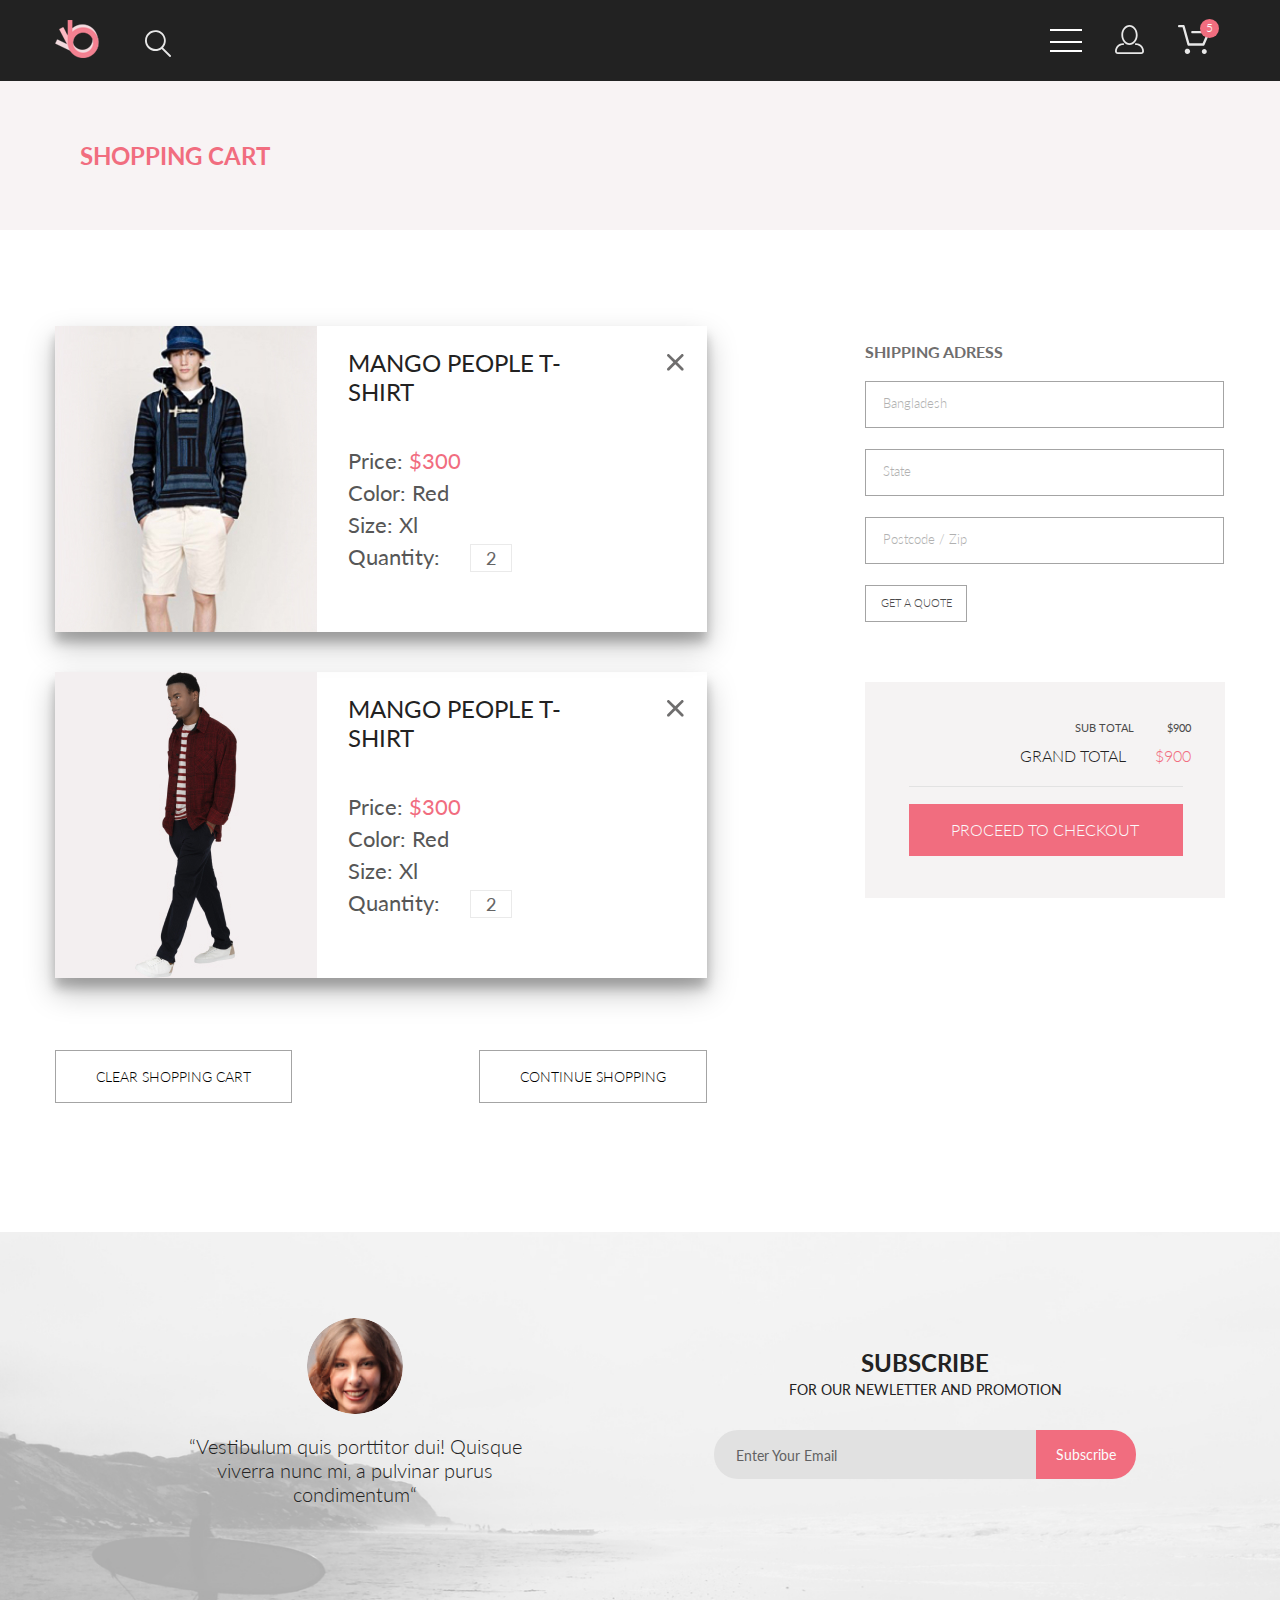
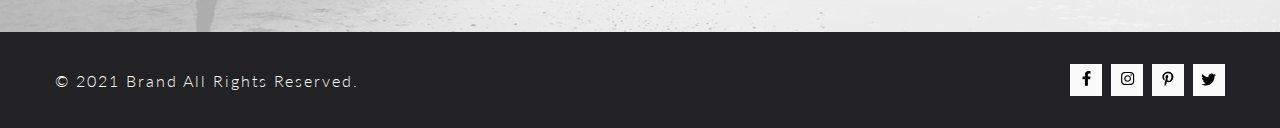
==== cart.html @ fb1e0cd8 "добавил новый файл cart.html, перенес стили css в sass,сделал вложенности, доработал странички, прим" ====
<!DOCTYPE html>
<html lang="en">
<head>
    <meta charset="UTF-8">
    <meta http-equiv="X-UA-Compatible" content="IE=edge">
    <meta name="viewport" content="width=device-width, initial-scale=1.0">
    <title>Document</title>
    <link rel="preconnect" href="https://fonts.gstatic.com">
    <link href="https://fonts.googleapis.com/css2?family=Lato:wght@300;400;700;900&display=swap" rel="stylesheet">
    <link rel="stylesheet" href="scss/style.css">
</head>
<body>
    <!-- Sprite -->
    <svg style="display: none;">
        <symbol id="facebook" viewBox="0 0 9 15">
            <g>
                <path
                    d="M8.08836 8.28L8.50686 5.61602H5.89022V3.88729C5.89022 3.15847 6.25574 2.44806 7.42765 2.44806H8.61722V0.179975C8.61722 0.179975 7.53772 0 6.50561 0C4.35073 0 2.9422 1.27593 2.9422 3.5857V5.61602H0.546875V8.28H2.9422V14.72H5.89022V8.28H8.08836Z" />
            </g>
        </symbol>
    </svg>
    <svg style="display: none;">
        <symbol id="instagramm" viewBox="0 0 16 17">
            <g>
                <path
                    d="M8.13897 4.68159C6.02383 4.68159 4.31774 6.38491 4.31774 8.49663C4.31774 10.6083 6.02383 12.3117 8.13897 12.3117C10.2541 12.3117 11.9602 10.6083 11.9602 8.49663C11.9602 6.38491 10.2541 4.68159 8.13897 4.68159ZM8.13897 10.9769C6.77211 10.9769 5.65467 9.8646 5.65467 8.49663C5.65467 7.12866 6.76878 6.01636 8.13897 6.01636C9.50915 6.01636 10.6233 7.12866 10.6233 8.49663C10.6233 9.8646 9.50583 10.9769 8.13897 10.9769ZM13.0078 4.52554C13.0078 5.02026 12.6087 5.41538 12.1165 5.41538C11.621 5.41538 11.2252 5.01694 11.2252 4.52554C11.2252 4.03413 11.6243 3.63569 12.1165 3.63569C12.6087 3.63569 13.0078 4.03413 13.0078 4.52554ZM15.5386 5.42866C15.4821 4.23667 15.2094 3.18081 14.3347 2.31089C13.4634 1.44097 12.4058 1.1687 11.2119 1.10894C9.9814 1.03921 6.29321 1.03921 5.0627 1.10894C3.8721 1.16538 2.81453 1.43765 1.93987 2.30757C1.06522 3.17749 0.795836 4.23335 0.735973 5.42534C0.666134 6.65386 0.666134 10.3361 0.735973 11.5646C0.79251 12.7566 1.06522 13.8124 1.93987 14.6824C2.81453 15.5523 3.86878 15.8246 5.0627 15.8843C6.29321 15.9541 9.9814 15.9541 11.2119 15.8843C12.4058 15.8279 13.4634 15.5556 14.3347 14.6824C15.2061 13.8124 15.4788 12.7566 15.5386 11.5646C15.6085 10.3361 15.6085 6.65718 15.5386 5.42866ZM13.949 12.8828C13.6895 13.5335 13.1874 14.0349 12.5322 14.2972C11.5511 14.6857 9.22314 14.596 8.13897 14.596C7.05479 14.596 4.72348 14.6824 3.74573 14.2972C3.09389 14.0382 2.59171 13.5369 2.32898 12.8828C1.93987 11.9033 2.02967 9.57905 2.02967 8.49663C2.02967 7.41421 1.9432 5.08667 2.32898 4.1105C2.58838 3.45972 3.09056 2.95835 3.74573 2.69604C4.7268 2.30757 7.05479 2.39722 8.13897 2.39722C9.22314 2.39722 11.5545 2.31089 12.5322 2.69604C13.184 2.95503 13.6862 3.4564 13.949 4.1105C14.3381 5.08999 14.2483 7.41421 14.2483 8.49663C14.2483 9.57905 14.3381 11.9066 13.949 12.8828Z" />
            </g>
        </symbol>
    </svg>
    <svg style="display: none;">
        <symbol id="pinterest" viewBox="0 0 13 16">
            <g>
                <path
                    d="M6.74032 0.203125C3.55564 0.203125 0.408203 2.34063 0.408203 5.8C0.408203 8 1.63738 9.25 2.38233 9.25C2.68963 9.25 2.86655 8.3875 2.86655 8.14375C2.86655 7.85313 2.13091 7.23438 2.13091 6.025C2.13091 3.5125 4.03055 1.73125 6.4889 1.73125C8.60271 1.73125 10.1671 2.94062 10.1671 5.1625C10.1671 6.82187 9.50597 9.93437 7.36422 9.93437C6.59133 9.93437 5.93018 9.37187 5.93018 8.56563C5.93018 7.38438 6.74963 6.24062 6.74963 5.02187C6.74963 2.95312 3.835 3.32812 3.835 5.82812C3.835 6.35313 3.90018 6.93437 4.13298 7.4125C3.70463 9.26875 2.82931 12.0344 2.82931 13.9469C2.82931 14.5375 2.91311 15.1188 2.96899 15.7094C3.07452 15.8281 3.02175 15.8156 3.18316 15.7563C4.74757 13.6 4.69169 13.1781 5.3994 10.3562C5.78119 11.0875 6.76826 11.4812 7.55046 11.4812C10.8469 11.4812 12.3275 8.24688 12.3275 5.33125C12.3275 2.22813 9.66427 0.203125 6.74032 0.203125Z" />
            </g>
        </symbol>
    </svg>
    <svg style="display: none;">
        <symbol id="twitter" viewBox="0 0 17 14">
            <g>
                <path
                    d="M14.417 3.74052C14.427 3.88264 14.427 4.0248 14.427 4.16692C14.427 8.50192 11.1498 13.4969 5.15986 13.4969C3.31448 13.4969 1.60022 12.9588 0.158203 12.0248C0.420396 12.0552 0.67247 12.0654 0.944752 12.0654C2.46741 12.0654 3.8691 11.5476 4.98843 10.6644C3.5565 10.6339 2.3565 9.68977 1.94305 8.39027C2.14475 8.4207 2.34642 8.44102 2.5582 8.44102C2.85063 8.44102 3.14308 8.40039 3.41533 8.32936C1.92291 8.02477 0.803551 6.70498 0.803551 5.11108V5.07048C1.23715 5.31414 1.74139 5.46642 2.2758 5.4867C1.39849 4.89786 0.823727 3.8928 0.823727 2.75573C0.823727 2.14661 0.985041 1.58823 1.26741 1.10092C2.87077 3.09077 5.28086 4.39023 7.98334 4.53239C7.93293 4.28873 7.90266 4.03495 7.90266 3.78114C7.90266 1.97402 9.35477 0.501953 11.1598 0.501953C12.0976 0.501953 12.9446 0.897891 13.5396 1.53748C14.2757 1.39536 14.9816 1.12123 15.6068 0.745609C15.3648 1.50705 14.8505 2.14664 14.1749 2.5527C14.8304 2.48167 15.4657 2.29889 16.0505 2.04511C15.6069 2.69483 15.0522 3.27348 14.417 3.74052Z" />
            </g>
        </symbol>
    </svg>
    <header class="header">
        <div class="container header__container">
            <div class="header__item">
                <img src="./images/logo.png" alt="logo" class="header__logo">
                <input class="header__search" type="image" src="images/search-input.svg">
            </div>
            <div class="header__item center">
                <button id="burger" class="header__btn burger btn__reset header__item-link" type="button">
                    <span></span>
                </button>
                <a href="#" class="header__item-link"><img src="images/user-icon.svg" alt="" class="user__img"></a>
                <a href="#" class="header__item-link basket__link"><img src="images/basket.svg" alt="" class="basket__img">
                    <span>5</span></a>
            </div>
    
        </div>
        <nav id="nav" class="header__menu">
            <ul class="menu">
                <button type="button" class="menu__close-btn" aria-label="close-menu">
                </button>
                <h2 class="nav__title">
                    menu
                </h2>
                <li class="menu__item">
                    <h3 class="menu__item-title">man</h3>
                    <ul class="menu__list">
                        <li class="menu__list-item"><a href="#" class="menu__list-link">Accessories</a></li>
                        <li class="menu__list-item"><a href="#" class="menu__list-link">Bags</a></li>
                        <li class="menu__list-item"><a href="#" class="menu__list-link">Denim</a></li>
                        <li class="menu__list-item"><a href="#" class="menu__list-link">T-Shirts</a></li>
                    </ul>
                </li>
                <li class="menu__item">
                    <h3 class="menu__item-title">woman</h3>
                    <ul class="menu__list">
                        <li class="menu__list-item"><a class="menu__list-link" href="#">Accessories</a></li>
                        <li class="menu__list-item"><a class="menu__list-link" href="#">Jackets & Coats</a></li>
                        <li class="menu__list-item"><a class="menu__list-link" href="#">Polos</a></li>
                        <li class="menu__list-item"><a class="menu__list-link" href="#">t-shirts</a></li>
                        <li class="menu__list-item"><a class="menu__list-link" href="#">shirts</a></li>
                    </ul>
                </li>
                <li class="menu__item">
                    <h3 class="menu__item-title">KIDS</h3>
                    <ul class="menu__list">
                        <li class="menu__list-item"><a class="menu__list-link" href="#">Accessories</a></li>
                        <li class="menu__list-item"><a class="menu__list-link" href="#">Jackets & Coats</a></li>
                        <li class="menu__list-item"><a class="menu__list-link" href="#">Polos</a></li>
                        <li class="menu__list-item"><a class="menu__list-link" href="#">t-shirts</a></li>
                        <li class="menu__list-item"><a class="menu__list-link" href="#">shirts</a></li>
                        <li class="menu__list-item"><a class="menu__list-link" href="#">bags</a></li>
                    </ul>
                </li>
    
            </ul>
        </nav>
    </header>   
        <section class="shoppingcarts">           
                <div class="shopingcarts__top registration__top">
                    <div class="container">
                        <h2 class=" shopingcarts__title registration__title">
                            shopping cart
                        </h2>
                    </div>
                </div> 
            <div class="shoppingcarts__inner container">
                <ul class="shoppingcarts__box">
                    <li class="shoppingcarts__item">
                        <button class="carts__close-btn"></button>
                        <div class="shoppingcarts__img">
                            <img src="images/shopping-1.jpg" alt="" class="shoppingcart__images">
                        </div>
                        <div class="descr__item">
                            <h3 class="descr__item-title">
                                mango people t-shirt
                            </h3>
                            <ul class="descr__list">
                                <li class="descr__list-item">Price: <span class="descr__price">$300</span> </li>
                                <li class="descr__list-item">Color: Red</li>
                                <li class="descr__list-item">Size: Xl</li>
                                <li class="descr__list-item">Quantity: <span class="descr__numb">2</span></li>
                            </ul>
                        </div>
                    </li>
                    <li class="shoppingcarts__item">
                        <button type="button" class="carts__close-btn"></button>
                        <div class="shoppingcarts__img">
                            <img src="images/shopping-2.jpg" alt="" class="shoppingcarts__images">
                        </div>
                        <div class="descr__item">
                            <h3 class="descr__item-title">
                                mango people t-shirt
                            </h3>
                            <ul class="descr__list">
                                <li class="descr__list-item">Price: <span class="descr__price">$300</span> </li>
                                <li class="descr__list-item">Color: Red</li>
                                <li class="descr__list-item">Size: Xl</li>
                                <li class="descr__list-item">Quantity: <span class="descr__numb">2</span></li>
                            </ul>
                        </div>
                    </li>
                    <ul class="shoppingcarts__buttons">
                        <li class="shoppingcarts__buttons-item">
                            <button type="submit" class="shoppingcarts__btn btn__reset">clear shopping cart</button>
                        </li>
                        <li class="shoppingcarts__buttons-item">
                            <button type="submit" class="shoppingcarts__btn btn__reset">continue shopping</button>
                        </li>
                    </ul>


                </ul>
                <form action="#" class="shoppingcarts__form adress__form">
                    <h3 class="adress__title">
                        SHIPPING ADRESS
                    </h3>
                    <input type="text" class="adress__form-input" placeholder="Bangladesh">
                    <input type="text" class="adress__form-input" placeholder="State">
                    <input type="text" class="adress__form-input" placeholder="Postcode / Zip">
                   <button type="submit" class="adress__form-btn btn__reset">GET A QUOTE</button>
                    <div class="form__checkout">
                        <p class="form__checkout-total__text">SUB TOTAL <span class="total__price">$900</span></p>
                        <p class="form__checkout-grand__text">GRAND TOTAL <span class="grand__price">$900</span></p>
                        <div class="checkout__border-top">
                            <div class="checkout__proceed">
                                <button type="submit" class="checkout__btn">PROCEED TO CHECKOUT</button>
                            </div>
                        </div>                                            
                    </div>
                </form>             
            
            
            
            </div>




         
      
        </section>
    <footer class="footer">
        <div class="footer__top">
            <div class="container footer__top-container">
                <div class="footer__text-author">
                    <div class="author__images">
                        <img src="images/Intersect.jpg" alt="" class="author__img">
                    </div>
                    <p class="author__massage">
                        “Vestibulum quis porttitor dui! Quisque viverra nunc mi, a pulvinar purus condimentum“
                    </p>
                </div>
    
                <form class="footer__form">
                    <h2 class="form__title">
                        subscribe
                    </h2>
                    <p class="form__text">
                        for our newletter and promotion
                    </p>
                    <div class="form__box">
                        <input type="email" class="form__input" placeholder="Enter Your Email">
                        <button class="form__btn btn__reset">Subscribe</button>
    
                    </div>
    
                </form>
            </div>
        </div>
        <div class="footer__bottom">
            <div class="container footer__bootom-container">
                <p class="footer__copy">
                    &copy; 2021 Brand All Rights Reserved.
                </p>
                <ul class="footer__social-list">
                    <li class="footer__social-item"><a href="#" class="social__link">
                            <svg class="social__facebook social__icon">
                                <use xlink:href="#facebook">
                                </use>
                            </svg>
                        </a></li>
                    <li class="footer__social-item"><a href="#" class="social__link">
                            <svg class="social__instagramm social__icon">
                                <use xlink:href="#instagramm">
                                </use>
                            </svg>
                        </a></li>
                    <li class="footer__social-item">
                        <a href="#" class="social__link">
                            <svg class="social__pinterest social__icon">
                                <use xlink:href="#pinterest">
                                </use>
                            </svg>
                        </a>
                    </li>
                    <li class="footer__social-item">
                        <a href="#" class="social__link">
                            <svg class="social__twitter social__icon">
                                <use xlink:href="#twitter">
                                </use>
                            </svg>
                        </a>
                    </li>
    
                </ul>
    
            </div>
        </div>
    
    </footer>





    <script src="js/main.js"></script>
</body>
</html>
---- scss/style.css ----
/*! normalize.css v8.0.1 | MIT License | github.com/necolas/normalize.css */
/* Document
   ========================================================================== */
/**
 * 1. Correct the line height in all browsers.
 * 2. Prevent adjustments of font size after orientation changes in iOS.
 */
html {
  line-height: 1.15;
  /* 1 */
  -webkit-text-size-adjust: 100%;
  /* 2 */
}

/* Sections
   ========================================================================== */
/**
 * Remove the margin in all browsers.
 */
body {
  margin: 0;
}

/**
 * Render the `main` element consistently in IE.
 */
main {
  display: block;
}

/**
 * Correct the font size and margin on `h1` elements within `section` and
 * `article` contexts in Chrome, Firefox, and Safari.
 */
h1 {
  font-size: 2em;
  margin: 0.67em 0;
}

/* Grouping content
   ========================================================================== */
/**
 * 1. Add the correct box sizing in Firefox.
 * 2. Show the overflow in Edge and IE.
 */
hr {
  -webkit-box-sizing: content-box;
          box-sizing: content-box;
  /* 1 */
  height: 0;
  /* 1 */
  overflow: visible;
  /* 2 */
}

/**
 * 1. Correct the inheritance and scaling of font size in all browsers.
 * 2. Correct the odd `em` font sizing in all browsers.
 */
pre {
  font-family: monospace, monospace;
  /* 1 */
  font-size: 1em;
  /* 2 */
}

/* Text-level semantics
   ========================================================================== */
/**
 * Remove the gray background on active links in IE 10.
 */
a {
  background-color: transparent;
}

/**
 * 1. Remove the bottom border in Chrome 57-
 * 2. Add the correct text decoration in Chrome, Edge, IE, Opera, and Safari.
 */
abbr[title] {
  border-bottom: none;
  /* 1 */
  text-decoration: underline;
  /* 2 */
  -webkit-text-decoration: underline dotted;
          text-decoration: underline dotted;
  /* 2 */
}

/**
 * Add the correct font weight in Chrome, Edge, and Safari.
 */
b,
strong {
  font-weight: bolder;
}

/**
 * 1. Correct the inheritance and scaling of font size in all browsers.
 * 2. Correct the odd `em` font sizing in all browsers.
 */
code,
kbd,
samp {
  font-family: monospace, monospace;
  /* 1 */
  font-size: 1em;
  /* 2 */
}

/**
 * Add the correct font size in all browsers.
 */
small {
  font-size: 80%;
}

/**
 * Prevent `sub` and `sup` elements from affecting the line height in
 * all browsers.
 */
sub,
sup {
  font-size: 75%;
  line-height: 0;
  position: relative;
  vertical-align: baseline;
}

sub {
  bottom: -0.25em;
}

sup {
  top: -0.5em;
}

/* Embedded content
   ========================================================================== */
/**
 * Remove the border on images inside links in IE 10.
 */
img {
  border-style: none;
}

/* Forms
   ========================================================================== */
/**
 * 1. Change the font styles in all browsers.
 * 2. Remove the margin in Firefox and Safari.
 */
button,
input,
optgroup,
select,
textarea {
  font-family: inherit;
  /* 1 */
  font-size: 100%;
  /* 1 */
  line-height: 1.15;
  /* 1 */
  margin: 0;
  /* 2 */
}

/**
 * Show the overflow in IE.
 * 1. Show the overflow in Edge.
 */
button,
input {
  /* 1 */
  overflow: visible;
}

/**
 * Remove the inheritance of text transform in Edge, Firefox, and IE.
 * 1. Remove the inheritance of text transform in Firefox.
 */
button,
select {
  /* 1 */
  text-transform: none;
}

/**
 * Correct the inability to style clickable types in iOS and Safari.
 */
button,
[type=button],
[type=reset],
[type=submit] {
  -webkit-appearance: button;
}

/**
 * Remove the inner border and padding in Firefox.
 */
button::-moz-focus-inner,
[type=button]::-moz-focus-inner,
[type=reset]::-moz-focus-inner,
[type=submit]::-moz-focus-inner {
  border-style: none;
  padding: 0;
}

/**
 * Restore the focus styles unset by the previous rule.
 */
button:-moz-focusring,
[type=button]:-moz-focusring,
[type=reset]:-moz-focusring,
[type=submit]:-moz-focusring {
  outline: 1px dotted ButtonText;
}

/**
 * Correct the padding in Firefox.
 */
fieldset {
  padding: 0.35em 0.75em 0.625em;
}

/**
 * 1. Correct the text wrapping in Edge and IE.
 * 2. Correct the color inheritance from `fieldset` elements in IE.
 * 3. Remove the padding so developers are not caught out when they zero out
 *    `fieldset` elements in all browsers.
 */
legend {
  -webkit-box-sizing: border-box;
          box-sizing: border-box;
  /* 1 */
  color: inherit;
  /* 2 */
  display: table;
  /* 1 */
  max-width: 100%;
  /* 1 */
  padding: 0;
  /* 3 */
  white-space: normal;
  /* 1 */
}

/**
 * Add the correct vertical alignment in Chrome, Firefox, and Opera.
 */
progress {
  vertical-align: baseline;
}

/**
 * Remove the default vertical scrollbar in IE 10+.
 */
textarea {
  overflow: auto;
}

/**
 * 1. Add the correct box sizing in IE 10.
 * 2. Remove the padding in IE 10.
 */
[type=checkbox],
[type=radio] {
  -webkit-box-sizing: border-box;
          box-sizing: border-box;
  /* 1 */
  padding: 0;
  /* 2 */
}

/**
 * Correct the cursor style of increment and decrement buttons in Chrome.
 */
[type=number]::-webkit-inner-spin-button,
[type=number]::-webkit-outer-spin-button {
  height: auto;
}

/**
 * 1. Correct the odd appearance in Chrome and Safari.
 * 2. Correct the outline style in Safari.
 */
[type=search] {
  -webkit-appearance: textfield;
  /* 1 */
  outline-offset: -2px;
  /* 2 */
}

/**
 * Remove the inner padding in Chrome and Safari on macOS.
 */
[type=search]::-webkit-search-decoration {
  -webkit-appearance: none;
}

/**
 * 1. Correct the inability to style clickable types in iOS and Safari.
 * 2. Change font properties to `inherit` in Safari.
 */
::-webkit-file-upload-button {
  -webkit-appearance: button;
  /* 1 */
  font: inherit;
  /* 2 */
}

/* Interactive
   ========================================================================== */
/*
 * Add the correct display in Edge, IE 10+, and Firefox.
 */
details {
  display: block;
}

/*
 * Add the correct display in all browsers.
 */
summary {
  display: list-item;
}

/* Misc
   ========================================================================== */
/**
 * Add the correct display in IE 10+.
 */
template {
  display: none;
}

/**
 * Add the correct display in IE 10.
 */
[hidden] {
  display: none;
}

html {
  -webkit-box-sizing: border-box;
          box-sizing: border-box;
}

*,
*::before,
*::after {
  -webkit-box-sizing: inherit;
          box-sizing: inherit;
}

body {
  font-family: "Lato", sans-serif;
  margin: 0;
  padding: 0;
  color: #6F6E6E;
  font-weight: 300;
  font-size: 14px;
  line-height: 17px;
}

.container {
  max-width: 1170px;
  padding: 0 15px;
  margin: 0 auto;
}

h1, h2, h3, h4, h5, h6 {
  margin: 0;
  padding: 0;
}

p {
  margin: 0;
  padding: 0;
}

ul, ol, li {
  margin: 0;
  padding: 0;
  list-style: none;
}

a {
  color: inherit;
  text-decoration: none;
  cursor: pointer;
  font-family: inherit;
  display: inline-block;
}

img {
  max-width: 100%;
}

.btn__reset {
  cursor: pointer;
  border: none;
  background-color: transparent;
  padding: 0;
  margin: 0;
  display: block;
}

.header {
  background-color: #222222;
  min-height: 75px;
  position: relative;
}
.header__container {
  display: -webkit-box;
  display: -ms-flexbox;
  display: flex;
  -webkit-box-pack: justify;
      -ms-flex-pack: justify;
          justify-content: space-between;
  -webkit-box-align: center;
      -ms-flex-align: center;
          align-items: center;
  padding: 20px 0;
}
.header__logo {
  margin-right: 41px;
}
.header .header__item-link {
  display: inline-block;
}
.header .header__item-link:not(:last-child) {
  margin-right: 33px;
}
.header .burger {
  width: 32px;
  height: 23px;
  border-top: 2px solid #fff;
  border-bottom: 2px solid #fff;
  position: relative;
  outline: none;
}
.header .burger span {
  position: absolute;
  width: 32px;
  height: 2px;
  left: 0;
  top: auto;
  right: 0;
  background-color: #fff;
}
.header .basket__link {
  position: relative;
  padding-right: 15px;
}
.header .basket__link span {
  display: inline-block;
  position: absolute;
  background-color: #F16D7F;
  width: 19px;
  height: 19px;
  right: 6px;
  top: -6px;
  font-size: 12px;
  line-height: 14px;
  color: #FBFBFB;
  border-radius: 50%;
  text-align: center;
  padding: 2px 0;
  z-index: 5;
}
.header .center {
  display: -webkit-box;
  display: -ms-flexbox;
  display: flex;
  -webkit-box-align: center;
      -ms-flex-align: center;
          align-items: center;
}
.header .header__menu {
  display: none;
  width: 232px;
  height: 769px;
  padding: 16px 0 157px 0;
  position: absolute;
  right: 0;
  top: 81px;
  background-color: #FBFBFB;
  z-index: 100;
  -webkit-transition: all 0.3s ease-in-out;
  transition: all 0.3s ease-in-out;
}
.header .header__menu .header__menu.menu--visibel {
  right: 0;
  -webkit-transition: all 0.3s;
  transition: all 0.3s;
}
.header .header__menu .menu {
  position: relative;
  padding: 16px 0 157px 33px;
  font-size: 14px;
  line-height: 17px;
}
.header .header__menu .menu__close-btn {
  position: absolute;
  right: 16px;
  top: 0;
  width: 12px;
  height: 12px;
  border: none;
  background-image: url(../images/close-btn.svg);
  background-color: transparent;
  cursor: pointer;
}
.header .header__menu .menu__title {
  font-size: 14px;
  line-height: 17px;
  font-weight: 700;
  margin-top: 10px;
  text-transform: uppercase;
  margin-bottom: 15px;
  color: #222222;
}
.header .header__menu .menu .menu__list-item {
  -webkit-transition: all 0.3s;
  transition: all 0.3s;
}
.header .header__menu .menu .menu__list-item:hover .menu__list-link {
  color: #F16D7F;
  font-weight: 700;
  text-decoration: underline;
  -webkit-transition: all 0.3s;
  transition: all 0.3s;
}
.header .header__menu .menu__item-title {
  color: #F16D7F;
  text-transform: uppercase;
  font-weight: 400;
  margin: 9px 0 12px;
}
.header .header__menu .menu__list-link {
  text-transform: capitalize;
  padding-bottom: 11px;
}

.brand__container {
  display: -webkit-box;
  display: -ms-flexbox;
  display: flex;
}
.brand__container .brand__item-img {
  width: 50%;
}
.brand__container .brand__item {
  width: 50%;
  background: #F1E4E6;
  display: -webkit-box;
  display: -ms-flexbox;
  display: flex;
  -webkit-box-align: center;
      -ms-flex-align: center;
          align-items: center;
  padding-left: 64px;
}
.brand__container .brand__title {
  padding-left: 28px;
  max-width: 405px;
  font-weight: 900;
  font-size: 48px;
  line-height: 40px;
  color: #222222;
  position: relative;
}
.brand__container .brand__title::before {
  content: "";
  position: absolute;
  width: 12px;
  height: auto;
  top: 0;
  left: 0;
  bottom: 0;
  background-color: #F16D7F;
  opacity: 0;
  -webkit-transition: all 0.3s;
  transition: all 0.3s;
}
.brand__container .brand__title:hover::before {
  opacity: 1;
}
.brand__container .brand {
  text-transform: uppercase;
  display: block;
}
.brand__container .lux {
  text-transform: uppercase;
  font-size: 24px;
  font-weight: 700;
}
.brand__container .fashion {
  color: #F16D7F;
  font-size: 24px;
  font-weight: 700;
  text-transform: uppercase;
}

.promotion {
  padding: 63px 0 97px 0;
}
.promotion__list {
  width: 100%;
  display: -webkit-box;
  display: -ms-flexbox;
  display: flex;
  -webkit-box-pack: justify;
      -ms-flex-pack: justify;
          justify-content: space-between;
  -ms-flex-wrap: wrap;
      flex-wrap: wrap;
}
.promotion__link {
  width: 360px;
  -webkit-transition: all 0.3s;
  transition: all 0.3s;
}
.promotion__list-item {
  margin: 0 10px;
  margin-bottom: 40px;
  display: -webkit-box;
  display: -ms-flexbox;
  display: flex;
  -webkit-box-pack: center;
      -ms-flex-pack: center;
          justify-content: center;
  -webkit-box-align: center;
      -ms-flex-align: center;
          align-items: center;
  height: 260px;
  -webkit-box-orient: vertical;
  -webkit-box-direction: normal;
      -ms-flex-direction: column;
          flex-direction: column;
  position: relative;
  overflow: hidden;
  -webkit-transition: all 0.3s;
  transition: all 0.3s;
}
.promotion__link:hover {
  -webkit-transform: scale(1.2);
          transform: scale(1.2);
  -webkit-transition: -webkit-transform 0.3s;
  transition: -webkit-transform 0.3s;
  transition: transform 0.3s;
  transition: transform 0.3s, -webkit-transform 0.3s;
}
.promotion__text {
  font-size: 16px;
  line-height: 19px;
  text-align: center;
  position: absolute;
  left: 0;
  top: 50%;
  right: 0;
  -webkit-transform: translateY(-50%);
          transform: translateY(-50%);
  -webkit-transform: translateY(400px);
          transform: translateY(400px);
  -webkit-transition: -webkit-transform 0.3s ease-in-out;
  transition: -webkit-transform 0.3s ease-in-out;
  transition: transform 0.3s ease-in-out;
  transition: transform 0.3s ease-in-out, -webkit-transform 0.3s ease-in-out;
}
.promotion__item-title {
  font-weight: normal;
  text-transform: uppercase;
  color: #FBFBFB;
}
.promotion__item-text {
  text-transform: uppercase;
  font-weight: 700;
  color: #F16D7F;
}
.promotion__women {
  background-image: url(../images/prom-women.jpg);
  background-repeat: no-repeat;
  background-size: cover;
}
.promotion__men {
  background-image: url(../images/prom-men.jpg);
  background-repeat: no-repeat;
  background-size: cover;
}
.promotion__kids {
  background-image: url(../images/prom-kids.jpg);
  background-repeat: no-repeat;
  background-size: cover;
}
.promotion__link-trendy {
  width: 100%;
}
.promotion__trendy {
  background-image: url(../images/prom-accets.jpg);
  background-repeat: no-repeat;
  background-size: cover;
  width: 100%;
  height: 180px;
}
.promotion__list-item::before {
  content: "";
  position: absolute;
  left: 0;
  right: 0;
  bottom: 0;
  top: 0;
  width: 100%;
  background-color: rgba(33, 22, 22, 0.7);
  display: none;
  -webkit-transition: all 0.2s;
  transition: all 0.2s;
}
.promotion__list-item:hover::before {
  display: block;
  -webkit-transition: all 0.3s;
  transition: all 0.3s;
}
.promotion__list-item:hover .promotion__text {
  -webkit-transform: translateY(0);
          transform: translateY(0);
  -webkit-transition: -webkit-transform 0.3s ease-in-out;
  transition: -webkit-transform 0.3s ease-in-out;
  transition: transform 0.3s ease-in-out;
  transition: transform 0.3s ease-in-out, -webkit-transform 0.3s ease-in-out;
}

.fetured {
  padding-bottom: 96px;
  /* .products__images::before{
      position: absolute;
      content:"";
      background-color: rgba(58, 56, 56, 0.86);
      top: 0;
      bottom: 0;
      right: 0;
      left: 0;
      display: none;
      z-index: 2;

  } */
  /* .products-item:hover .products__images::before,.products-item:hover
   .products-item__btn-hover{
      display: block;   
      transition: all .3s;
      opacity: 1;
  } */
}
.fetured__content {
  text-align: center;
  margin-bottom: 48px;
}
.fetured__title {
  font-weight: normal;
  font-size: 30px;
  line-height: 36px;
  color: #222222;
  margin-bottom: 10px;
}
.fetured__text {
  font-weight: normal;
  font-size: 14px;
  line-height: 17px;
  color: #9F9F9F;
}
.fetured__products {
  display: -webkit-box;
  display: -ms-flexbox;
  display: flex;
  -webkit-box-pack: justify;
      -ms-flex-pack: justify;
          justify-content: space-between;
  -ms-flex-wrap: wrap;
      flex-wrap: wrap;
  margin-bottom: 49px;
}
.fetured .products-item {
  margin-bottom: 30px;
  width: 360px;
  position: relative;
  -webkit-transition: all 0.3s;
  transition: all 0.3s;
}
.fetured .products__hover {
  display: -webkit-box;
  display: -ms-flexbox;
  display: flex;
  -webkit-box-pack: center;
      -ms-flex-pack: center;
          justify-content: center;
  -webkit-box-align: center;
      -ms-flex-align: center;
          align-items: center;
  position: absolute;
  top: 0;
  left: 0;
  right: 0;
  bottom: 0;
  background-color: rgba(58, 56, 56, 0.86);
  opacity: 0;
}
.fetured .products-item:hover .products__hover {
  opacity: 1;
  -webkit-transition: all 0.3s;
  transition: all 0.3s;
}
.fetured .products__images {
  overflow: hidden;
  width: 360px;
  height: 420px;
  position: relative;
}
.fetured .products-item__btn-hover {
  display: block;
  padding: 14px 16px 13px 50px;
  border: 1px solid #fff;
  /* position: absolute; */
  /* top: 50%;
  left: 50%;
  transform: translate(-50%,-50%); */
  /* z-index: 4; */
  /* opacity: 0;   */
  position: relative;
  color: #FBFBFB;
  font-size: 14px;
  line-height: 17px;
  font-family: "Lato", sans-serif;
  font-weight: 400;
}
.fetured .products-item__btn-hover::before {
  content: url(images/basket-2.svg);
  position: absolute;
  left: 11px;
  top: 10px;
  /* width: 26px;
  height: 24px; */
}
.fetured .products-item__content {
  padding: 25px 29px 20px 16px;
  background-color: #F8F8F8;
}
.fetured .products__title {
  color: #000000;
  font-size: 13px;
  line-height: 16px;
  margin-bottom: 13px;
  text-transform: uppercase;
}
.fetured .products__text {
  font-weight: 300;
  font-size: 14px;
  line-height: 17px;
  color: #5D5D5D;
  margin-bottom: 18px;
}
.fetured .products__price {
  font-weight: normal;
  font-size: 16px;
  line-height: 19px;
  color: #F16D7F;
}
.fetured__btn {
  display: block;
  border: 1px solid #F16D7F;
  padding: 14px 39px;
  background-color: transparent;
  color: #F16D7F;
  font-weight: normal;
  font-size: 16px;
  line-height: 19px;
  margin: 0 auto;
  -webkit-transition: all 0.3s;
  transition: all 0.3s;
}
.fetured__btn:hover {
  color: #FBFBFB;
  background-color: #F16D7F;
}

.services {
  background: #222224;
  padding: 104px 0;
}
.services__list {
  display: -webkit-box;
  display: -ms-flexbox;
  display: flex;
  -ms-flex-pack: distribute;
      justify-content: space-around;
  text-align: center;
  color: #FBFBFB;
}
.services__item {
  display: -webkit-box;
  display: -ms-flexbox;
  display: flex;
  -webkit-box-orient: vertical;
  -webkit-box-direction: normal;
      -ms-flex-direction: column;
          flex-direction: column;
  -webkit-box-pack: justify;
      -ms-flex-pack: justify;
          justify-content: space-between;
  -webkit-box-align: center;
      -ms-flex-align: center;
          align-items: center;
  height: 134px;
}
.services__item-title {
  font-weight: 400;
  font-size: 19.96px;
  line-height: 24px;
  /* text-transform: capitalize; */
}
.services__item-text {
  font-family: "Lato", sans-serif;
  font-weight: 300;
  font-size: 16px;
  line-height: 17px;
}

.footer__top {
  padding: 86px 0 126px 0;
  background-image: url(../images/f-top-back.jpg);
  background-repeat: no-repeat;
  background-position: center;
  background-size: cover;
}
.footer__top-container {
  text-align: center;
  display: -webkit-box;
  display: -ms-flexbox;
  display: flex;
  -webkit-box-pack: justify;
      -ms-flex-pack: justify;
          justify-content: space-between;
  -webkit-box-align: center;
      -ms-flex-align: center;
          align-items: center;
}
.footer__text-author {
  width: 50%;
  display: -webkit-box;
  display: -ms-flexbox;
  display: flex;
  -webkit-box-orient: vertical;
  -webkit-box-direction: normal;
      -ms-flex-direction: column;
          flex-direction: column;
  -webkit-box-align: center;
      -ms-flex-align: center;
          align-items: center;
}
.footer .author__images {
  width: 96px;
  height: 96px;
  overflow: hidden;
  border-radius: 50%;
}
.footer .author__img {
  -o-object-fit: cover;
     object-fit: cover;
}
.footer .author__massage {
  width: 360px;
  font-size: 20px;
  line-height: 24px;
  color: #222222;
  margin-top: 20px;
}
.footer__form {
  width: 50%;
  display: -webkit-box;
  display: -ms-flexbox;
  display: flex;
  -webkit-box-orient: vertical;
  -webkit-box-direction: normal;
      -ms-flex-direction: column;
          flex-direction: column;
  -webkit-box-align: center;
      -ms-flex-align: center;
          align-items: center;
}
.footer__form .form__title {
  font-size: 24px;
  line-height: 36px;
  text-transform: uppercase;
  font-weight: 700;
  color: #222222;
}
.footer__form .form__text {
  text-transform: uppercase;
  font-weight: 400;
  color: #222222;
  margin-bottom: 32px;
}
.footer__form .form__input {
  height: 49px;
  width: 322px;
  border-top-left-radius: 24px;
  border-bottom-left-radius: 24px;
  border: none;
  background: #E1E1E1;
  padding: 7px 22px 6px;
  font-family: "Lato", sans-serif;
  font-size: 14px;
  line-height: 17px;
}
.footer__form .form__input::-webkit-input-placeholder {
  color: #222224;
  opacity: 0.67;
}
.footer__form .form__input::-moz-placeholder {
  color: #222224;
  opacity: 0.67;
}
.footer__form .form__input:-ms-input-placeholder {
  color: #222224;
  opacity: 0.67;
}
.footer__form .form__input::-ms-input-placeholder {
  color: #222224;
  opacity: 0.67;
}
.footer__form .form__input::placeholder {
  color: #222224;
  opacity: 0.67;
}
.footer__form .form__btn {
  display: block;
  height: 49px;
  background-color: #F16D7F;
  color: #FBFBFB;
  font-size: 14px;
  line-height: 17px;
  padding: 0 20px;
  border-top-right-radius: 24px;
  border-bottom-right-radius: 24px;
  -webkit-transition: all 0.3s;
  transition: all 0.3s;
}
.footer__form .form__btn:hover {
  background-color: transparent;
  color: #F16D7F;
  -webkit-transition: all 0.3s;
  transition: all 0.3s;
}
.footer__form .form__box {
  display: -webkit-box;
  display: -ms-flexbox;
  display: flex;
  -webkit-box-align: center;
      -ms-flex-align: center;
          align-items: center;
}
.footer__bottom {
  background-color: #222224;
  color: #FBFBFB;
}
.footer__bootom-container {
  display: -webkit-box;
  display: -ms-flexbox;
  display: flex;
  -webkit-box-pack: justify;
      -ms-flex-pack: justify;
          justify-content: space-between;
  -webkit-box-align: center;
      -ms-flex-align: center;
          align-items: center;
  padding: 32px 0;
}
.footer__copy {
  font-size: 16px;
  line-height: 19px;
  letter-spacing: 2px;
}
.footer__social-list {
  display: -webkit-box;
  display: -ms-flexbox;
  display: flex;
}
.footer__social-item {
  background-color: #FBFBFB;
  width: 32px;
  height: 32px;
  display: -webkit-box;
  display: -ms-flexbox;
  display: flex;
  -webkit-box-pack: center;
      -ms-flex-pack: center;
          justify-content: center;
  -webkit-box-align: center;
      -ms-flex-align: center;
          align-items: center;
  -webkit-transition: all 0.3s;
  transition: all 0.3s;
}
.footer__social-item + .footer__social-item {
  margin-left: 9px;
}
.footer__social-item:hover {
  background-color: #F16D7F;
  -webkit-transition: all 0.3s;
  transition: all 0.3s;
}
.footer .social__icon {
  fill: #000000;
}
.footer__social-item:hover .social__icon {
  fill: #FBFBFB;
  -webkit-transition: all 0.3s;
  transition: all 0.3s;
}
.footer .social__facebook {
  width: 9px;
  height: 15px;
}
.footer .social__instagramm {
  width: 15px;
  height: 15px;
}
.footer .social__pinterest {
  width: 12px;
  height: 16px;
}
.footer .social__twitter {
  width: 16px;
  height: 13px;
}

.registration {
  padding-bottom: 96px;
}
.registration__top {
  background: #F8F3F4;
  padding: 60px 0;
}
.registration__title {
  font-size: 24px;
  line-height: 29px;
  color: #F16D7F;
  text-align: left;
  text-transform: uppercase;
  position: relative;
  padding-left: 10px;
  cursor: pointer;
  -webkit-transition: opacity 0.3s linear;
  transition: opacity 0.3s linear;
}
.registration__title::before {
  content: "";
  position: absolute;
  width: 4px;
  height: 29px;
  background-color: #F16D7F;
  left: 0;
  top: 0;
  opacity: 0;
}
.registration__title:hover::before {
  opacity: 1;
  -webkit-transition: opacity 0.3s linear;
  transition: opacity 0.3s linear;
}
.registration__form-title {
  margin-bottom: 20px;
  font-weight: 300;
  font-size: 16px;
  line-height: 19px;
  color: #222222;
}
.registration__inner {
  padding-top: 64px;
  display: -webkit-box;
  display: -ms-flexbox;
  display: flex;
  -webkit-box-pack: justify;
      -ms-flex-pack: justify;
          justify-content: space-between;
}
.registration__form-input {
  display: block;
  outline: 1px solid #A4A4A4;
  width: 360px;
  padding: 13px 16px 17px;
  margin-bottom: 20px;
  -webkit-transition: all 0.1s linear;
  transition: all 0.1s linear;
}
.registration__form-input:focus {
  outline: 3px solid #000000;
  -webkit-transition: all 0.1s linear;
  transition: all 0.1s linear;
}
.registration__form-input:active {
  background-color: #ccc;
  -webkit-transition: all 0.1s linear;
  transition: all 0.1s linear;
}
.registration__form-input::-webkit-input-placeholder {
  font-family: "Lato", sans-serif;
  font-weight: 300;
  font-size: 13px;
  line-height: 16px;
  color: #B1B1B1;
  text-transform: capitalize;
}
.registration__form-input::-moz-placeholder {
  font-family: "Lato", sans-serif;
  font-weight: 300;
  font-size: 13px;
  line-height: 16px;
  color: #B1B1B1;
  text-transform: capitalize;
}
.registration__form-input:-ms-input-placeholder {
  font-family: "Lato", sans-serif;
  font-weight: 300;
  font-size: 13px;
  line-height: 16px;
  color: #B1B1B1;
  text-transform: capitalize;
}
.registration__form-input::-ms-input-placeholder {
  font-family: "Lato", sans-serif;
  font-weight: 300;
  font-size: 13px;
  line-height: 16px;
  color: #B1B1B1;
  text-transform: capitalize;
}
.registration__form-input::placeholder {
  font-family: "Lato", sans-serif;
  font-weight: 300;
  font-size: 13px;
  line-height: 16px;
  color: #B1B1B1;
  text-transform: capitalize;
}
.registration__form-radio {
  margin-bottom: 35px;
  display: -webkit-box;
  display: -ms-flexbox;
  display: flex;
}
.registration__radio {
  position: relative;
}
.registration__radio + .registration__radio {
  margin-left: 20px;
}
.registration .radio__input {
  -webkit-appearance: none;
  -moz-appearance: none;
       appearance: none;
  position: absolute;
}
.registration .radio__label {
  margin-left: 27px;
  cursor: pointer;
  font-weight: 300;
  font-size: 14px;
  line-height: 13px;
  font-family: "Lato", sans-serif;
}
.registration .radio__label::before {
  content: "";
  position: absolute;
  display: inline-block;
  width: 17px;
  height: 17px;
  border-radius: 50%;
  background-color: #ccc;
  left: 0;
  top: 9px;
  border: 1px solid #ccc;
  -webkit-transition: all 0.1s linear;
  transition: all 0.1s linear;
  z-index: 1;
}
.registration .radio__input:checked + .radio__label::before {
  background-color: #FBFBFB;
  border-color: #000000;
  -webkit-transition: all 0.1s linear;
  transition: all 0.1s linear;
  border: 2px solid #e9c707;
}
.registration .radio__label::after {
  content: "";
  position: absolute;
  display: inline-block;
  left: 5px;
  top: 14px;
  width: 7px;
  height: 7px;
  background-color: #000000;
  border-radius: 50%;
  z-index: 2;
  -webkit-transition: all 0.1s linear;
  transition: all 0.1s linear;
  opacity: 0;
}
.registration .radio__input:checked + .radio__label::after {
  opacity: 1;
  -webkit-transition: all 0.1s linear;
  transition: all 0.1s linear;
}
.registration__form-text {
  width: 360px;
  margin-bottom: 40px;
  font-weight: 300;
  font-size: 13px;
  line-height: 16px;
  color: #B1B1B1;
}
.registration__form-btn {
  padding: 16px 66px 17px 29px;
  background-color: #F16D7F;
  font-size: 14px;
  line-height: 17px;
  color: #FBFBFB;
  text-transform: uppercase;
  position: relative;
}
.registration__form-btn::after {
  content: url(../images/form-arrow-rigth-arrow.svg);
  position: absolute;
  right: 24px;
  top: 17px;
}
.registration__form-btn:hover {
  background-color: #e61531;
  -webkit-transition: all ease 0.3s;
  transition: all ease 0.3s;
}
.registration__item {
  font-weight: 300;
  font-size: 24px;
  line-height: 29px;
  color: #000000;
}
.registration__item-title {
  font-weight: 300;
  margin-bottom: 22px;
  text-transform: uppercase;
}
.registration__item-text {
  margin-bottom: 22px;
  width: 652px;
}
.registration__list-item:not(:last-child) {
  margin-bottom: 16px;
}
.registration__list-item::before {
  content: url(images/checked.svg);
  margin-right: 20px;
  width: 20px;
  height: 16px;
}

.shoppingcarts__inner {
  padding: 96px 0 129px;
  display: -webkit-box;
  display: -ms-flexbox;
  display: flex;
  -webkit-box-pack: justify;
      -ms-flex-pack: justify;
          justify-content: space-between;
}
.shoppingcarts__inner .shoppingcarts__item {
  position: relative;
  width: 652px;
  display: -webkit-box;
  display: -ms-flexbox;
  display: flex;
  -webkit-box-shadow: 0 14px 28px rgba(0, 0, 0, 0.25), 0 10px 10px rgba(0, 0, 0, 0.22);
          box-shadow: 0 14px 28px rgba(0, 0, 0, 0.25), 0 10px 10px rgba(0, 0, 0, 0.22);
  margin-bottom: 40px;
  height: 306px;
}
.shoppingcarts__inner .shoppingcarts__item .carts__close-btn {
  display: block;
  position: absolute;
  right: 22px;
  top: 28px;
  width: 18px;
  height: 18px;
  background-image: url(../images/close-btn.svg);
  background-repeat: no-repeat;
  background-color: transparent;
  background-size: cover;
  border: none;
  cursor: pointer;
}
.shoppingcarts__inner .shoppingcarts__item__img {
  width: 262px;
  height: 306px;
  overflow: hidden;
}
.shoppingcarts__inner .shoppingcarts__item .descr__item {
  padding: 22px 0 62px 31px;
  font-size: 24px;
  line-height: 29px;
  font-weight: normal;
}
.shoppingcarts__inner .shoppingcarts__item .descr__item-title {
  font-size: 24px;
  line-height: 29px;
  font-weight: normal;
  margin-bottom: 42px;
  text-transform: uppercase;
  color: #222222;
  max-width: 262px;
}
.shoppingcarts__inner .shoppingcarts__item .descr__list-item {
  font-size: 22px;
  line-height: 26px;
  font-weight: normal;
  color: #575757;
  margin-bottom: 6px;
}
.shoppingcarts__inner .shoppingcarts__item .descr__list-item .descr__price {
  color: #F16D7F;
}
.shoppingcarts__inner .shoppingcarts__item .descr__list-item .descr__numb {
  display: inline-block;
  margin-left: 24px;
  border: 1px solid #EAEAEA;
  padding: 2px 15px;
  font-size: 18px;
  line-height: 22px;
  font-weight: 400;
  color: #656565;
}
.shoppingcarts__inner .adress__form {
  padding-top: 17px;
}
.shoppingcarts__inner .adress__form__title {
  font-size: 16px;
  line-height: 19px;
  font-weight: 300;
  color: #222222;
  text-transform: uppercase;
}
.shoppingcarts__inner .adress__form-input {
  display: block;
  padding: 13px 17px 16px;
  border: 1px solid #A4A4A4;
  width: 359px;
  margin: 21px 0;
}
.shoppingcarts__inner .adress__form-input::-webkit-input-placeholder {
  font-size: 13px;
  line-height: 16px;
  font-weight: 300;
  color: #B1B1B1;
}
.shoppingcarts__inner .adress__form-input::-moz-placeholder {
  font-size: 13px;
  line-height: 16px;
  font-weight: 300;
  color: #B1B1B1;
}
.shoppingcarts__inner .adress__form-input:-ms-input-placeholder {
  font-size: 13px;
  line-height: 16px;
  font-weight: 300;
  color: #B1B1B1;
}
.shoppingcarts__inner .adress__form-input::-ms-input-placeholder {
  font-size: 13px;
  line-height: 16px;
  font-weight: 300;
  color: #B1B1B1;
}
.shoppingcarts__inner .adress__form-input::placeholder {
  font-size: 13px;
  line-height: 16px;
  font-weight: 300;
  color: #B1B1B1;
}
.shoppingcarts__inner .adress__form-btn {
  padding: 10px 14px 12px 15px;
  text-transform: uppercase;
  font-size: 11px;
  line-height: 13px;
  font-weight: 300;
  color: #4A4A4A;
  border: 1px solid #A4A4A4;
  margin-bottom: 60px;
  -webkit-transition: all 0.3s linear;
  transition: all 0.3s linear;
}
.shoppingcarts__inner .adress__form-btn:hover {
  background-color: #F16D7F;
  color: #FBFBFB;
  -webkit-transition: all 0.3s linear;
  transition: all 0.3s linear;
  border-color: red;
}
.shoppingcarts__inner .adress__form .form__checkout {
  background: #F5F3F3;
  padding: 39px 34px 42px 44px;
  width: 360px;
}
.shoppingcarts__inner .adress__form .form__checkout-total__text {
  font-size: 11px;
  line-height: 13px;
  font-weight: 400;
  text-transform: uppercase;
  margin-bottom: 12px;
  color: #4A4A4A;
  text-align: right;
}
.shoppingcarts__inner .adress__form .form__checkout-total__text .total__price {
  margin-left: 30px;
}
.shoppingcarts__inner .adress__form .form__checkout-grand__text {
  font-size: 16px;
  line-height: 19px;
  font-weight: 300;
  color: #222222;
  text-align: right;
  margin-bottom: 21px;
}
.shoppingcarts__inner .adress__form .form__checkout-grand__text .grand__price {
  margin-left: 25px;
  color: #F16D7F;
}
.shoppingcarts__inner .adress__form .form__checkout .checkout__border-top {
  padding-right: 8px;
}
.shoppingcarts__inner .adress__form .form__checkout .checkout__border-top .checkout__proceed {
  padding-top: 17px;
  border-top: 1px solid #E2E2E2;
}
.shoppingcarts__inner .adress__form .form__checkout .checkout__border-top .checkout__proceed .checkout__btn {
  display: block;
  white-space: nowrap;
  border: 1px solid transparent;
  padding: 15px 43px 16px 41px;
  background-color: #F16D7F;
  font-size: 16px;
  line-height: 19px;
  font-weight: 300;
  color: #FBFBFB;
  text-transform: uppercase;
  cursor: pointer;
  -webkit-transition: all 0.3s linear;
  transition: all 0.3s linear;
}
.shoppingcarts__inner .adress__form .form__checkout .checkout__border-top .checkout__proceed .checkout__btn:hover {
  background-color: transparent;
  color: #F16D7F;
  -webkit-transition: all 0.3s linear;
  transition: all 0.3s linear;
  border: 1px solid red;
}
.shoppingcarts__inner .shoppingcarts__buttons {
  display: -webkit-box;
  display: -ms-flexbox;
  display: flex;
  -webkit-box-pack: justify;
      -ms-flex-pack: justify;
          justify-content: space-between;
  -webkit-box-align: center;
      -ms-flex-align: center;
          align-items: center;
  padding-top: 32px;
}
.shoppingcarts__inner .shoppingcarts__buttons .shoppingcarts__btn {
  display: block;
  padding: 17px 40px;
  border: 1px solid #A4A4A4;
  font-size: 14px;
  line-height: 17px;
  font-weight: 300;
  text-transform: uppercase;
  color: #000000;
  -webkit-transition: all 0.3s linear;
  transition: all 0.3s linear;
}
.shoppingcarts__inner .shoppingcarts__buttons .shoppingcarts__btn:hover {
  background-color: #F16D7F;
  color: #FBFBFB;
  -webkit-transition: all 0.3s linear;
  transition: all 0.3s linear;
  border-color: red;
}/*# sourceMappingURL=style.css.map */
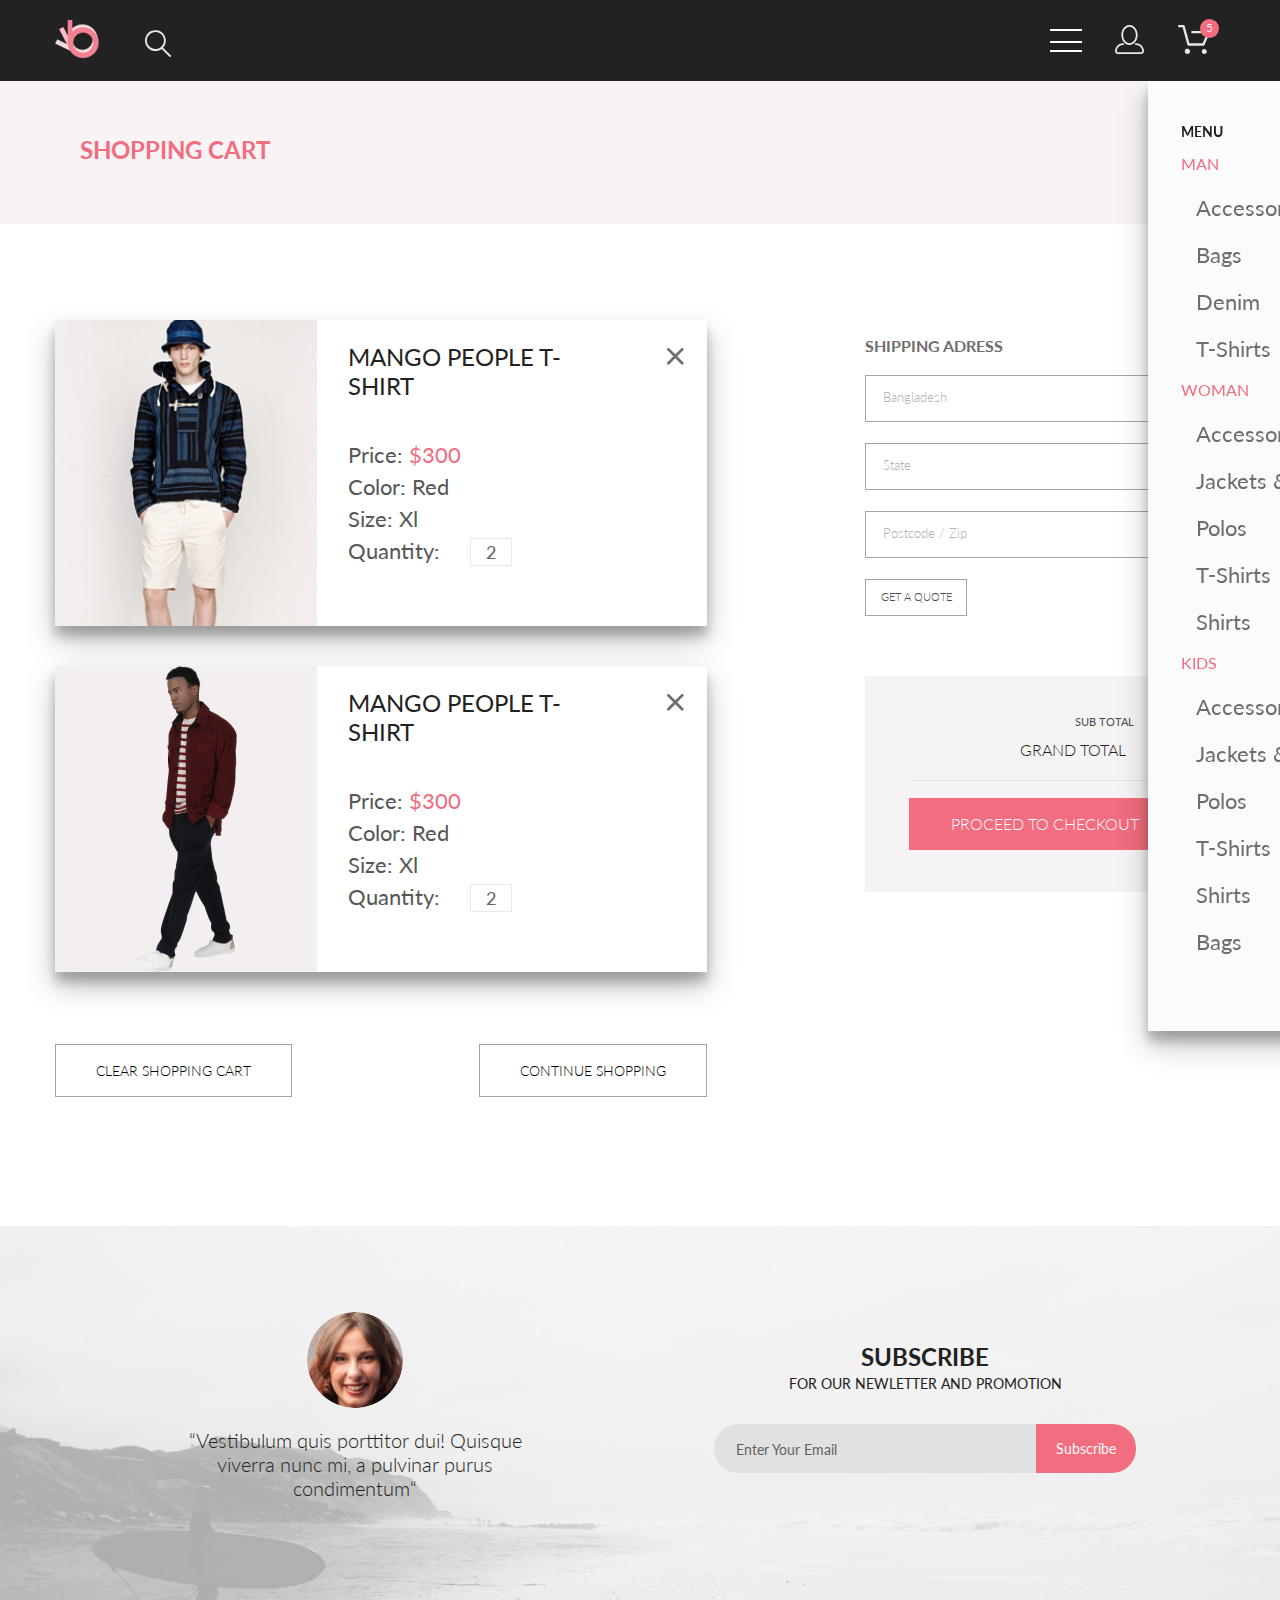
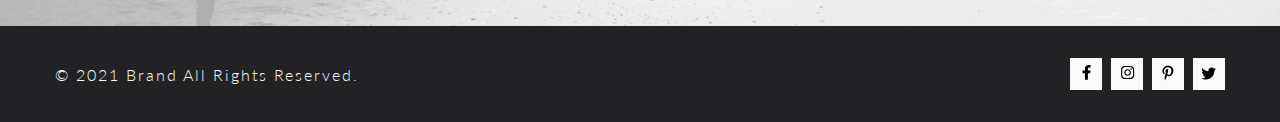
==== commit 20759f40: "updaiting menu-novigation" ====
--- a/cart.html
+++ b/cart.html
@@ -63,7 +63,7 @@
             <ul class="menu">
                 <button type="button" class="menu__close-btn" aria-label="close-menu">
                 </button>
-                <h2 class="nav__title">
+                <h2 class="menu__title">
                     menu
                 </h2>
                 <li class="menu__item">
--- a/scss/style.css
+++ b/scss/style.css
@@ -409,7 +409,11 @@
 .header {
   background-color: #222222;
   min-height: 75px;
-  position: relative;
+  position: fixed;
+  width: 100%;
+  left: 0;
+  top: 0;
+  z-index: 999;
 }
 .header__container {
   display: -webkit-box;
@@ -478,22 +482,23 @@
           align-items: center;
 }
 .header .header__menu {
-  display: none;
   width: 232px;
-  height: 769px;
+  height: 950px;
   padding: 16px 0 157px 0;
-  position: absolute;
-  right: 0;
+  position: fixed;
+  right: -100px;
   top: 81px;
   background-color: #FBFBFB;
-  z-index: 100;
-  -webkit-transition: all 0.3s ease-in-out;
-  transition: all 0.3s ease-in-out;
-}
-.header .header__menu .header__menu.menu--visibel {
+  z-index: 999;
+  -webkit-transition: all 0.5s ease-in-out;
+  transition: all 0.5s ease-in-out;
+  -webkit-box-shadow: 0 14px 28px rgba(0, 0, 0, 0.25), 0 10px 10px rgba(0, 0, 0, 0.22);
+          box-shadow: 0 14px 28px rgba(0, 0, 0, 0.25), 0 10px 10px rgba(0, 0, 0, 0.22);
+}
+.header .header__menu.active {
   right: 0;
-  -webkit-transition: all 0.3s;
-  transition: all 0.3s;
+  -webkit-transition: all 0.5s ease-in-out;
+  transition: all 0.5s ease-in-out;
 }
 .header .header__menu .menu {
   position: relative;
@@ -503,12 +508,14 @@
 }
 .header .header__menu .menu__close-btn {
   position: absolute;
-  right: 16px;
-  top: 0;
-  width: 12px;
-  height: 12px;
+  right: 20px;
+  top: 20px;
+  width: 25px;
+  height: 25px;
   border: none;
   background-image: url(../images/close-btn.svg);
+  background-repeat: no-repeat;
+  background-size: cover;
   background-color: transparent;
   cursor: pointer;
 }
@@ -522,15 +529,17 @@
   color: #222222;
 }
 .header .header__menu .menu .menu__list-item {
-  -webkit-transition: all 0.3s;
-  transition: all 0.3s;
+  -webkit-transition: all 0.3s linear;
+  transition: all 0.3s linear;
 }
 .header .header__menu .menu .menu__list-item:hover .menu__list-link {
   color: #F16D7F;
   font-weight: 700;
   text-decoration: underline;
-  -webkit-transition: all 0.3s;
-  transition: all 0.3s;
+  -webkit-transition: all 0.3s linear;
+  transition: all 0.3s linear;
+  -webkit-transform: scale(1.25);
+          transform: scale(1.25);
 }
 .header .header__menu .menu__item-title {
   color: #F16D7F;
@@ -540,13 +549,19 @@
 }
 .header .header__menu .menu__list-link {
   text-transform: capitalize;
-  padding-bottom: 11px;
+  padding: 15px;
+  font-size: 22px;
+  line-height: 17px;
+  font-weight: 400;
+  color: #6F6E6E;
 }
 
 .brand__container {
   display: -webkit-box;
   display: -ms-flexbox;
   display: flex;
+  overflow: hidden;
+  padding-top: 75px;
 }
 .brand__container .brand__item-img {
   width: 50%;
@@ -1139,7 +1154,7 @@
 }
 .registration__top {
   background: #F8F3F4;
-  padding: 60px 0;
+  padding: 135px 0 60px;
 }
 .registration__title {
   font-size: 24px;
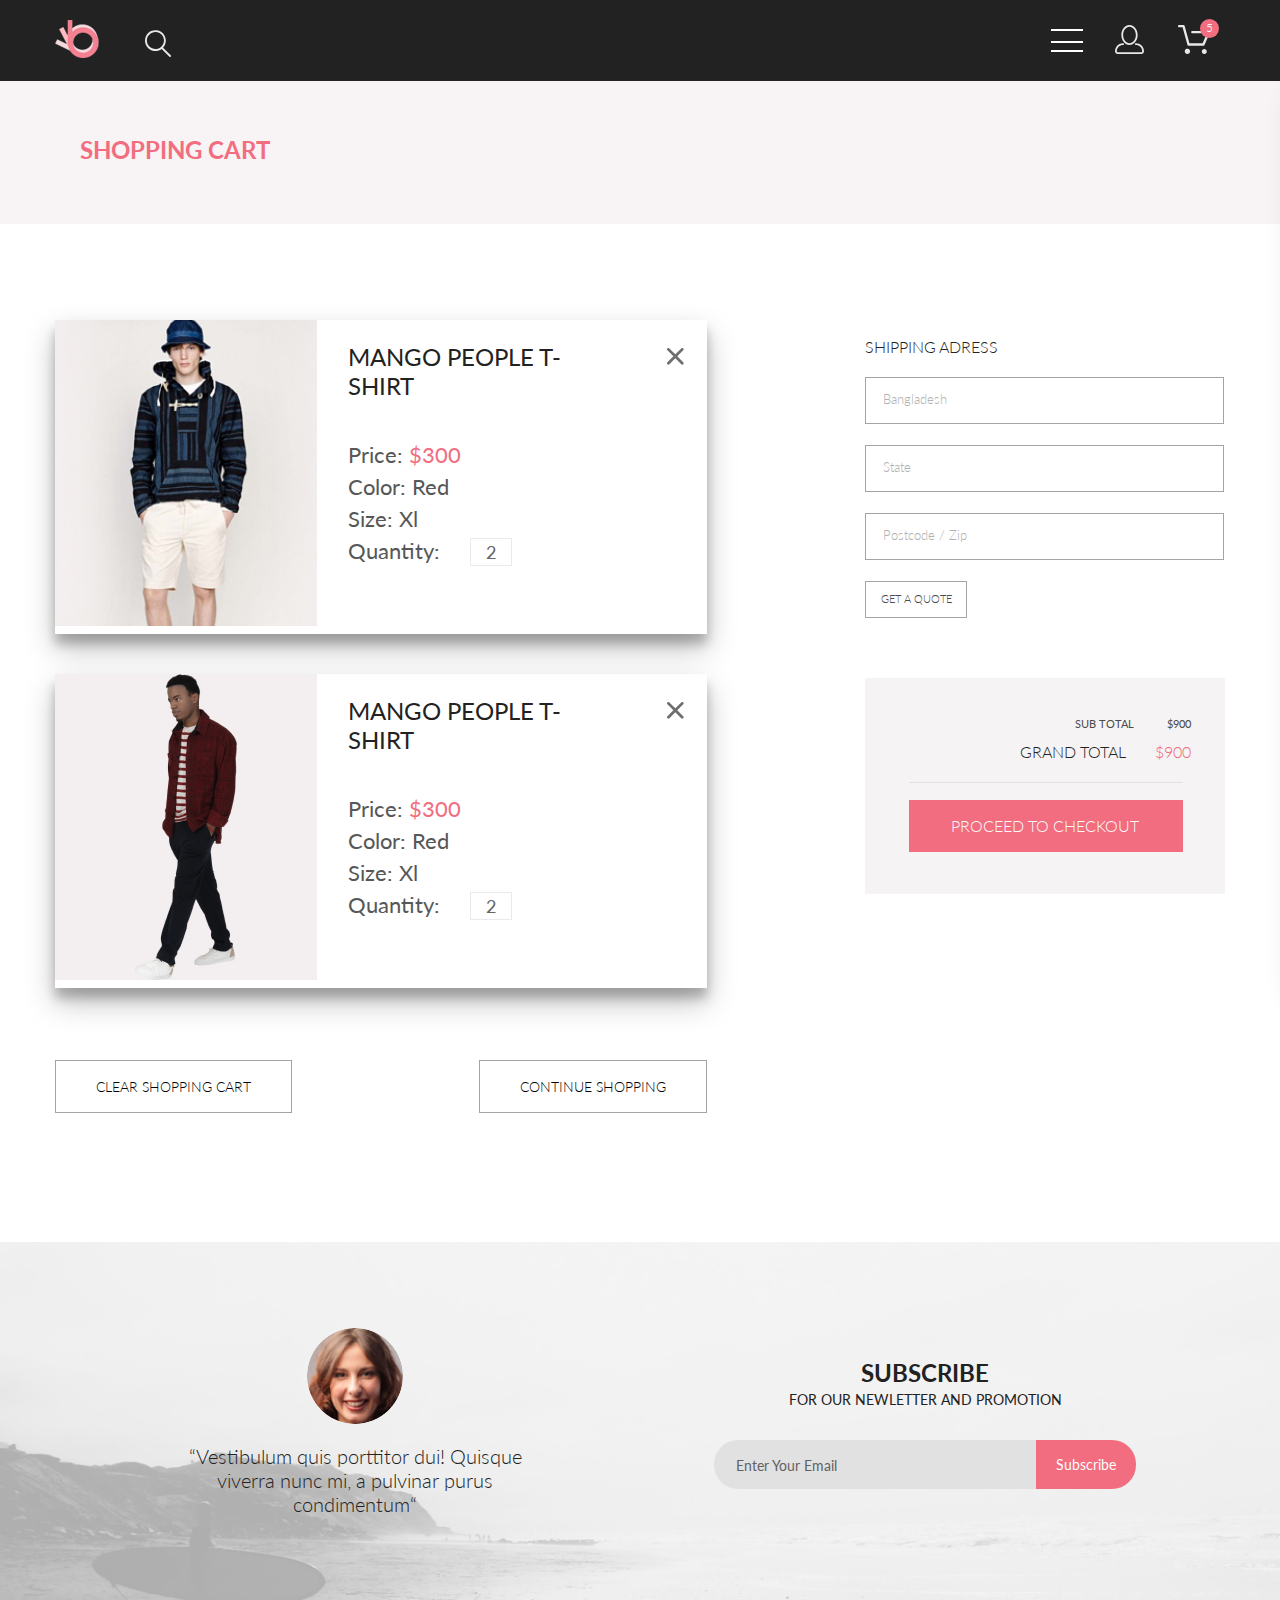
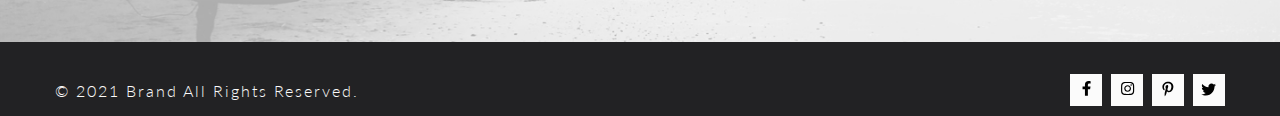
==== commit e25193e1: "сделал адаптив всех трех страниц index.html, cart.html,registration.html" ====
--- a/cart.html
+++ b/cart.html
@@ -50,7 +50,7 @@
                 <input class="header__search" type="image" src="images/search-input.svg">
             </div>
             <div class="header__item center">
-                <button id="burger" class="header__btn burger btn__reset header__item-link" type="button">
+                <button id="burger" class="header__btn burger btn__reset" type="button">
                     <span></span>
                 </button>
                 <a href="#" class="header__item-link"><img src="images/user-icon.svg" alt="" class="user__img"></a>
@@ -113,7 +113,7 @@
                     <li class="shoppingcarts__item">
                         <button class="carts__close-btn"></button>
                         <div class="shoppingcarts__img">
-                            <img src="images/shopping-1.jpg" alt="" class="shoppingcart__images">
+                            <img src="images/shopping-1.jpg" alt="" class="shoppingcarts__images">
                         </div>
                         <div class="descr__item">
                             <h3 class="descr__item-title">
@@ -155,25 +155,29 @@
 
 
                 </ul>
-                <form action="#" class="shoppingcarts__form adress__form">
-                    <h3 class="adress__title">
-                        SHIPPING ADRESS
-                    </h3>
-                    <input type="text" class="adress__form-input" placeholder="Bangladesh">
-                    <input type="text" class="adress__form-input" placeholder="State">
-                    <input type="text" class="adress__form-input" placeholder="Postcode / Zip">
-                   <button type="submit" class="adress__form-btn btn__reset">GET A QUOTE</button>
-                    <div class="form__checkout">
-                        <p class="form__checkout-total__text">SUB TOTAL <span class="total__price">$900</span></p>
-                        <p class="form__checkout-grand__text">GRAND TOTAL <span class="grand__price">$900</span></p>
-                        <div class="checkout__border-top">
-                            <div class="checkout__proceed">
-                                <button type="submit" class="checkout__btn">PROCEED TO CHECKOUT</button>
+                <div class="form__box">
+                    <form action="#" class="shoppingcarts__form adress__form">
+                        <h3 class="adress__title">
+                            SHIPPING ADRESS
+                        </h3>
+                        <input type="text" class="adress__form-input" placeholder="Bangladesh">
+                        <input type="text" class="adress__form-input" placeholder="State">
+                        <input type="text" class="adress__form-input" placeholder="Postcode / Zip">
+                        <button type="submit" class="adress__form-btn btn__reset">GET A QUOTE</button>
+                    </form>
+                    <div class="form__check">
+                        <div class="form__checkout">
+                            <p class="form__checkout-total__text">SUB TOTAL <span class="total__price">$900</span></p>
+                            <p class="form__checkout-grand__text">GRAND TOTAL <span class="grand__price">$900</span></p>
+                            <div class="checkout__border-top">
+                                <div class="checkout__proceed">
+                                    <button type="submit" class="checkout__btn">PROCEED TO CHECKOUT</button>
+                                </div>
                             </div>
-                        </div>                                            
-                    </div>
-                </form>             
-            
+                        </div>
+
+                    </div>
+                   </div>            
             
             
             </div>
--- a/scss/style.css
+++ b/scss/style.css
@@ -430,11 +430,21 @@
 .header__logo {
   margin-right: 41px;
 }
+@media (max-width: 1024px) {
+  .header__logo {
+    margin-left: 32px;
+  }
+}
 .header .header__item-link {
   display: inline-block;
 }
 .header .header__item-link:not(:last-child) {
   margin-right: 33px;
+}
+@media (max-width: 375px) {
+  .header .header__item-link {
+    display: none;
+  }
 }
 .header .burger {
   width: 32px;
@@ -443,6 +453,12 @@
   border-bottom: 2px solid #fff;
   position: relative;
   outline: none;
+  margin-right: 32px;
+}
+@media (max-width: 375px) {
+  .header .burger {
+    margin-right: 30px;
+  }
 }
 .header .burger span {
   position: absolute;
@@ -456,6 +472,16 @@
 .header .basket__link {
   position: relative;
   padding-right: 15px;
+}
+@media (max-width: 1024px) {
+  .header .basket__link {
+    padding-right: 30px;
+  }
+}
+@media (max-width: 768px) {
+  .header .basket__link {
+    padding-right: 30px;
+  }
 }
 .header .basket__link span {
   display: inline-block;
@@ -473,6 +499,16 @@
   padding: 2px 0;
   z-index: 5;
 }
+@media (max-width: 1024px) {
+  .header .basket__link span {
+    right: 22px;
+  }
+}
+@media (max-width: 768px) {
+  .header .basket__link span {
+    right: 22px;
+  }
+}
 .header .center {
   display: -webkit-box;
   display: -ms-flexbox;
@@ -483,26 +519,34 @@
 }
 .header .header__menu {
   width: 232px;
-  height: 950px;
-  padding: 16px 0 157px 0;
+  height: 900px;
+  padding: 16px 0 133px 32px;
   position: fixed;
-  right: -100px;
+  right: -250px;
   top: 81px;
   background-color: #FBFBFB;
   z-index: 999;
-  -webkit-transition: all 0.5s ease-in-out;
-  transition: all 0.5s ease-in-out;
+  -webkit-transition: all 0.5s linear;
+  transition: all 0.5s linear;
   -webkit-box-shadow: 0 14px 28px rgba(0, 0, 0, 0.25), 0 10px 10px rgba(0, 0, 0, 0.22);
           box-shadow: 0 14px 28px rgba(0, 0, 0, 0.25), 0 10px 10px rgba(0, 0, 0, 0.22);
 }
+@media (max-width: 1024px) {
+  .header .header__menu {
+    overflow: auto;
+    padding: 16px 0 30px 32px;
+    height: 500px;
+    width: 200px;
+  }
+}
 .header .header__menu.active {
   right: 0;
-  -webkit-transition: all 0.5s ease-in-out;
-  transition: all 0.5s ease-in-out;
+  -webkit-transition: all 0.5s linear;
+  transition: all 0.5s linear;
+  background-color: rgba(255, 255, 255, 0.9);
 }
 .header .header__menu .menu {
   position: relative;
-  padding: 16px 0 157px 33px;
   font-size: 14px;
   line-height: 17px;
 }
@@ -519,6 +563,11 @@
   background-color: transparent;
   cursor: pointer;
 }
+@media (max-width: 1024px) {
+  .header .header__menu .menu__close-btn {
+    top: 0;
+  }
+}
 .header .header__menu .menu__title {
   font-size: 14px;
   line-height: 17px;
@@ -555,6 +604,14 @@
   font-weight: 400;
   color: #6F6E6E;
 }
+@media (max-width: 1024px) {
+  .header .header__menu .menu__list-link {
+    font-size: 18px;
+    line-height: 17px;
+    font-weight: 400;
+    padding: 8px 0;
+  }
+}
 
 .brand__container {
   display: -webkit-box;
@@ -563,8 +620,23 @@
   overflow: hidden;
   padding-top: 75px;
 }
+@media (max-width: 414px) {
+  .brand__container {
+    height: 363px;
+  }
+}
 .brand__container .brand__item-img {
   width: 50%;
+}
+@media (max-width: 768px) {
+  .brand__container .brand__item-img {
+    width: 50%;
+  }
+}
+@media (max-width: 414px) {
+  .brand__container .brand__item-img {
+    display: none;
+  }
 }
 .brand__container .brand__item {
   width: 50%;
@@ -576,6 +648,17 @@
       -ms-flex-align: center;
           align-items: center;
   padding-left: 64px;
+}
+@media (max-width: 768px) {
+  .brand__container .brand__item {
+    padding-left: 40px;
+  }
+}
+@media (max-width: 414px) {
+  .brand__container .brand__item {
+    width: 100%;
+    padding: 0 56px;
+  }
 }
 .brand__container .brand__title {
   padding-left: 28px;
@@ -585,6 +668,14 @@
   line-height: 40px;
   color: #222222;
   position: relative;
+}
+@media (max-width: 414px) {
+  .brand__container .brand__title {
+    font-size: 38px;
+    line-height: 32px;
+    font-weight: 700;
+    padding-left: 15px;
+  }
 }
 .brand__container .brand__title::before {
   content: "";
@@ -611,6 +702,13 @@
   font-size: 24px;
   font-weight: 700;
 }
+@media (max-width: 375px) {
+  .brand__container .lux {
+    font-size: 19px;
+    line-height: 19px;
+    font-weight: 700;
+  }
+}
 .brand__container .fashion {
   color: #F16D7F;
   font-size: 24px;
@@ -621,8 +719,13 @@
 .promotion {
   padding: 63px 0 97px 0;
 }
+@media (max-width: 1024px) {
+  .promotion {
+    padding-top: 35px;
+    padding-bottom: 35px;
+  }
+}
 .promotion__list {
-  width: 100%;
   display: -webkit-box;
   display: -ms-flexbox;
   display: flex;
@@ -632,13 +735,9 @@
   -ms-flex-wrap: wrap;
       flex-wrap: wrap;
 }
-.promotion__link {
-  width: 360px;
-  -webkit-transition: all 0.3s;
-  transition: all 0.3s;
-}
-.promotion__list-item {
-  margin: 0 10px;
+.promotion .promotion__list-item {
+  width: 30%;
+  margin: 0 15px;
   margin-bottom: 40px;
   display: -webkit-box;
   display: -ms-flexbox;
@@ -659,13 +758,40 @@
   -webkit-transition: all 0.3s;
   transition: all 0.3s;
 }
-.promotion__link:hover {
-  -webkit-transform: scale(1.2);
-          transform: scale(1.2);
+@media (max-width: 1024px) {
+  .promotion .promotion__list-item {
+    width: 301px;
+  }
+}
+@media (max-width: 812px) {
+  .promotion .promotion__list-item {
+    width: 230px;
+  }
+}
+@media (max-width: 768px) {
+  .promotion .promotion__list-item {
+    width: 31%;
+    margin: 20px 7px;
+  }
+}
+@media (max-width: 414px) {
+  .promotion .promotion__list-item {
+    width: 100%;
+  }
+}
+.promotion .promotion__list-item:hover {
+  -webkit-transform: scale(1.1);
+          transform: scale(1.1);
   -webkit-transition: -webkit-transform 0.3s;
   transition: -webkit-transform 0.3s;
   transition: transform 0.3s;
   transition: transform 0.3s, -webkit-transform 0.3s;
+}
+@media (max-width: 1024px) {
+  .promotion .promotion__list-item:hover {
+    -webkit-transform: scale(1);
+            transform: scale(1);
+  }
 }
 .promotion__text {
   font-size: 16px;
@@ -698,26 +824,33 @@
   background-image: url(../images/prom-women.jpg);
   background-repeat: no-repeat;
   background-size: cover;
+  background-position: center;
 }
 .promotion__men {
   background-image: url(../images/prom-men.jpg);
   background-repeat: no-repeat;
   background-size: cover;
+  background-size: cover;
+  background-position: center;
 }
 .promotion__kids {
   background-image: url(../images/prom-kids.jpg);
   background-repeat: no-repeat;
   background-size: cover;
-}
-.promotion__link-trendy {
-  width: 100%;
-}
-.promotion__trendy {
+  background-position: center;
+}
+.promotion .promotion__trendy {
   background-image: url(../images/prom-accets.jpg);
   background-repeat: no-repeat;
   background-size: cover;
+  background-position: center;
   width: 100%;
   height: 180px;
+}
+@media (max-width: 1024px) {
+  .promotion .promotion__trendy {
+    height: 116px;
+  }
 }
 .promotion__list-item::before {
   content: "";
@@ -771,6 +904,11 @@
   text-align: center;
   margin-bottom: 48px;
 }
+@media (max-width: 414px) {
+  .fetured__content {
+    margin-bottom: 64px;
+  }
+}
 .fetured__title {
   font-weight: normal;
   font-size: 30px;
@@ -795,9 +933,20 @@
       flex-wrap: wrap;
   margin-bottom: 49px;
 }
+@media (max-width: 1024px) {
+  .fetured__products {
+    -ms-flex-pack: distribute;
+        justify-content: space-around;
+  }
+}
+@media (max-width: 414px) {
+  .fetured__products {
+    margin-bottom: 41px;
+  }
+}
 .fetured .products-item {
   margin-bottom: 30px;
-  width: 360px;
+  max-width: 360px;
   position: relative;
   -webkit-transition: all 0.3s;
   transition: all 0.3s;
@@ -911,6 +1060,17 @@
   text-align: center;
   color: #FBFBFB;
 }
+@media (max-width: 768px) {
+  .services__list {
+    -webkit-box-orient: vertical;
+    -webkit-box-direction: normal;
+        -ms-flex-direction: column;
+            flex-direction: column;
+    -webkit-box-align: center;
+        -ms-flex-align: center;
+            align-items: center;
+  }
+}
 .services__item {
   display: -webkit-box;
   display: -ms-flexbox;
@@ -927,6 +1087,12 @@
           align-items: center;
   height: 134px;
 }
+@media (max-width: 768px) {
+  .services__item {
+    max-width: 360px;
+    margin-bottom: 48px;
+  }
+}
 .services__item-title {
   font-weight: 400;
   font-size: 19.96px;
@@ -947,6 +1113,11 @@
   background-position: center;
   background-size: cover;
 }
+@media (max-width: 768px) {
+  .footer__top {
+    padding: 53px 0 140px 0;
+  }
+}
 .footer__top-container {
   text-align: center;
   display: -webkit-box;
@@ -958,6 +1129,17 @@
   -webkit-box-align: center;
       -ms-flex-align: center;
           align-items: center;
+}
+@media (max-width: 768px) {
+  .footer__top-container {
+    -webkit-box-orient: vertical;
+    -webkit-box-direction: normal;
+        -ms-flex-direction: column;
+            flex-direction: column;
+    -webkit-box-align: center;
+        -ms-flex-align: center;
+            align-items: center;
+  }
 }
 .footer__text-author {
   width: 50%;
@@ -972,6 +1154,11 @@
       -ms-flex-align: center;
           align-items: center;
 }
+@media (max-width: 768px) {
+  .footer__text-author {
+    margin-bottom: 40px;
+  }
+}
 .footer .author__images {
   width: 96px;
   height: 96px;
@@ -1002,6 +1189,11 @@
       -ms-flex-align: center;
           align-items: center;
 }
+@media (max-width: 414px) {
+  .footer__form {
+    width: 100%;
+  }
+}
 .footer__form .form__title {
   font-size: 24px;
   line-height: 36px;
@@ -1014,6 +1206,11 @@
   font-weight: 400;
   color: #222222;
   margin-bottom: 32px;
+}
+@media (max-width: 768px) {
+  .footer__form .form__text {
+    margin-bottom: 27px;
+  }
 }
 .footer__form .form__input {
   height: 49px;
@@ -1026,6 +1223,11 @@
   font-family: "Lato", sans-serif;
   font-size: 14px;
   line-height: 17px;
+}
+@media (max-width: 414px) {
+  .footer__form .form__input {
+    width: 240px;
+  }
 }
 .footer__form .form__input::-webkit-input-placeholder {
   color: #222224;
@@ -1088,7 +1290,24 @@
   -webkit-box-align: center;
       -ms-flex-align: center;
           align-items: center;
-  padding: 32px 0;
+  padding: 32px 0 10px;
+}
+@media (max-width: 1024px) {
+  .footer__bootom-container {
+    -ms-flex-pack: distribute;
+        justify-content: space-around;
+  }
+}
+@media (max-width: 414px) {
+  .footer__bootom-container {
+    -webkit-box-orient: vertical;
+    -webkit-box-direction: reverse;
+        -ms-flex-direction: column-reverse;
+            flex-direction: column-reverse;
+    -webkit-box-align: center;
+        -ms-flex-align: center;
+            align-items: center;
+  }
 }
 .footer__copy {
   font-size: 16px;
@@ -1099,6 +1318,11 @@
   display: -webkit-box;
   display: -ms-flexbox;
   display: flex;
+}
+@media (max-width: 414px) {
+  .footer__social-list {
+    margin: 11px 0 40px;
+  }
 }
 .footer__social-item {
   background-color: #FBFBFB;
@@ -1155,6 +1379,7 @@
 .registration__top {
   background: #F8F3F4;
   padding: 135px 0 60px;
+  width: 100%;
 }
 .registration__title {
   font-size: 24px;
@@ -1168,6 +1393,11 @@
   -webkit-transition: opacity 0.3s linear;
   transition: opacity 0.3s linear;
 }
+@media (max-width: 414px) {
+  .registration__title {
+    text-align: center;
+  }
+}
 .registration__title::before {
   content: "";
   position: absolute;
@@ -1195,14 +1425,38 @@
   display: -webkit-box;
   display: -ms-flexbox;
   display: flex;
-  -webkit-box-pack: justify;
-      -ms-flex-pack: justify;
-          justify-content: space-between;
+  -ms-flex-pack: distribute;
+      justify-content: space-around;
+}
+@media (max-width: 414px) {
+  .registration__inner {
+    display: block;
+    padding: 40px 0 0;
+  }
+}
+.registration__form {
+  width: 50%;
+}
+@media (max-width: 1024px) {
+  .registration__form {
+    margin-right: 40px;
+  }
+}
+@media (max-width: 768px) {
+  .registration__form {
+    margin-right: 40px;
+  }
+}
+@media (max-width: 414px) {
+  .registration__form {
+    margin-bottom: 40px;
+    width: 100%;
+  }
 }
 .registration__form-input {
   display: block;
   outline: 1px solid #A4A4A4;
-  width: 360px;
+  width: 100%;
   padding: 13px 16px 17px;
   margin-bottom: 20px;
   -webkit-transition: all 0.1s linear;
@@ -1299,6 +1553,11 @@
   transition: all 0.1s linear;
   z-index: 1;
 }
+@media (max-width: 1024px) {
+  .registration .radio__label::before {
+    top: 2px;
+  }
+}
 .registration .radio__input:checked + .radio__label::before {
   background-color: #FBFBFB;
   border-color: #000000;
@@ -1321,6 +1580,11 @@
   transition: all 0.1s linear;
   opacity: 0;
 }
+@media (max-width: 1024px) {
+  .registration .radio__label::after {
+    top: 7px;
+  }
+}
 .registration .radio__input:checked + .radio__label::after {
   opacity: 1;
   -webkit-transition: all 0.1s linear;
@@ -1354,12 +1618,25 @@
   -webkit-transition: all ease 0.3s;
   transition: all ease 0.3s;
 }
-.registration__item {
+.registration .registration__item {
   font-weight: 300;
   font-size: 24px;
   line-height: 29px;
   color: #000000;
 }
+@media (max-width: 1024px) {
+  .registration .registration__item {
+    font-size: 16px;
+    line-height: 19px;
+    font-weight: 300;
+    width: 50%;
+  }
+}
+@media (max-width: 414px) {
+  .registration .registration__item {
+    width: 100%;
+  }
+}
 .registration__item-title {
   font-weight: 300;
   margin-bottom: 22px;
@@ -1367,16 +1644,25 @@
 }
 .registration__item-text {
   margin-bottom: 22px;
-  width: 652px;
+  max-width: 652px;
 }
 .registration__list-item:not(:last-child) {
   margin-bottom: 16px;
 }
+.registration__list-item {
+  position: relative;
+  padding-left: 40px;
+}
 .registration__list-item::before {
-  content: url(images/checked.svg);
-  margin-right: 20px;
+  content: "";
+  position: absolute;
   width: 20px;
   height: 16px;
+  left: 0;
+  top: 0;
+  background-image: url(../images/checked.svg);
+  background-repeat: no-repeat;
+  background-size: cover;
 }
 
 .shoppingcarts__inner {
@@ -1388,6 +1674,27 @@
       -ms-flex-pack: justify;
           justify-content: space-between;
 }
+@media (max-width: 768px) {
+  .shoppingcarts__inner {
+    display: block;
+  }
+}
+@media (max-width: 414px) {
+  .shoppingcarts__inner {
+    padding-top: 42px;
+    padding-bottom: 96px;
+  }
+}
+@media (max-width: 768px) {
+  .shoppingcarts__inner .shoppingcarts__box {
+    margin-bottom: 40px;
+  }
+}
+@media (max-width: 414px) {
+  .shoppingcarts__inner .shoppingcarts__box {
+    margin-bottom: 0;
+  }
+}
 .shoppingcarts__inner .shoppingcarts__item {
   position: relative;
   width: 652px;
@@ -1397,7 +1704,18 @@
   -webkit-box-shadow: 0 14px 28px rgba(0, 0, 0, 0.25), 0 10px 10px rgba(0, 0, 0, 0.22);
           box-shadow: 0 14px 28px rgba(0, 0, 0, 0.25), 0 10px 10px rgba(0, 0, 0, 0.22);
   margin-bottom: 40px;
-  height: 306px;
+}
+@media (max-width: 768px) {
+  .shoppingcarts__inner .shoppingcarts__item {
+    width: 100%;
+  }
+}
+@media (max-width: 414px) {
+  .shoppingcarts__inner .shoppingcarts__item {
+    max-width: 95%;
+    margin: 20px auto;
+    height: 188px;
+  }
 }
 .shoppingcarts__inner .shoppingcarts__item .carts__close-btn {
   display: block;
@@ -1413,16 +1731,37 @@
   border: none;
   cursor: pointer;
 }
-.shoppingcarts__inner .shoppingcarts__item__img {
-  width: 262px;
-  height: 306px;
+@media (max-width: 414px) {
+  .shoppingcarts__inner .shoppingcarts__item .carts__close-btn {
+    top: 10px;
+    right: 10px;
+  }
+}
+.shoppingcarts__inner .shoppingcarts__item .shoppingcarts__img {
   overflow: hidden;
+}
+@media (max-width: 414px) {
+  .shoppingcarts__inner .shoppingcarts__item .shoppingcarts__img {
+    max-width: 38%;
+  }
+}
+@media (max-width: 414px) {
+  .shoppingcarts__inner .shoppingcarts__item .shoppingcarts__img .shoppingcarts__images {
+    height: 100%;
+    -o-object-fit: cover;
+       object-fit: cover;
+  }
 }
 .shoppingcarts__inner .shoppingcarts__item .descr__item {
   padding: 22px 0 62px 31px;
   font-size: 24px;
   line-height: 29px;
   font-weight: normal;
+}
+@media (max-width: 414px) {
+  .shoppingcarts__inner .shoppingcarts__item .descr__item {
+    padding: 13px 0 0 17px;
+  }
 }
 .shoppingcarts__inner .shoppingcarts__item .descr__item-title {
   font-size: 24px;
@@ -1433,12 +1772,28 @@
   color: #222222;
   max-width: 262px;
 }
+@media (max-width: 414px) {
+  .shoppingcarts__inner .shoppingcarts__item .descr__item-title {
+    font-size: 16px;
+    line-height: 19px;
+    font-weight: normal;
+    margin-bottom: 25px;
+    max-width: 174px;
+  }
+}
 .shoppingcarts__inner .shoppingcarts__item .descr__list-item {
   font-size: 22px;
   line-height: 26px;
   font-weight: normal;
   color: #575757;
   margin-bottom: 6px;
+}
+@media (max-width: 414px) {
+  .shoppingcarts__inner .shoppingcarts__item .descr__list-item {
+    font-size: 14px;
+    line-height: 17px;
+    font-weight: normal;
+  }
 }
 .shoppingcarts__inner .shoppingcarts__item .descr__list-item .descr__price {
   color: #F16D7F;
@@ -1453,54 +1808,82 @@
   font-weight: 400;
   color: #656565;
 }
-.shoppingcarts__inner .adress__form {
+@media (max-width: 768px) {
+  .shoppingcarts__inner .form__box {
+    display: -webkit-box;
+    display: -ms-flexbox;
+    display: flex;
+    -webkit-box-pack: justify;
+        -ms-flex-pack: justify;
+            justify-content: space-between;
+    -webkit-box-align: center;
+        -ms-flex-align: center;
+            align-items: center;
+  }
+}
+@media (max-width: 414px) {
+  .shoppingcarts__inner .form__box {
+    display: block;
+  }
+}
+.shoppingcarts__inner .form__box .adress__form {
   padding-top: 17px;
 }
-.shoppingcarts__inner .adress__form__title {
+@media (max-width: 768px) {
+  .shoppingcarts__inner .form__box .adress__form {
+    padding-top: 40px;
+  }
+}
+@media (max-width: 414px) {
+  .shoppingcarts__inner .form__box .adress__form {
+    padding: 48px 10px;
+  }
+}
+.shoppingcarts__inner .form__box .adress__form .adress__title {
   font-size: 16px;
   line-height: 19px;
   font-weight: 300;
   color: #222222;
   text-transform: uppercase;
 }
-.shoppingcarts__inner .adress__form-input {
+.shoppingcarts__inner .form__box .adress__form-input {
   display: block;
   padding: 13px 17px 16px;
   border: 1px solid #A4A4A4;
   width: 359px;
   margin: 21px 0;
 }
-.shoppingcarts__inner .adress__form-input::-webkit-input-placeholder {
+.shoppingcarts__inner .form__box .adress__form-input::-webkit-input-placeholder {
   font-size: 13px;
   line-height: 16px;
   font-weight: 300;
   color: #B1B1B1;
 }
-.shoppingcarts__inner .adress__form-input::-moz-placeholder {
+.shoppingcarts__inner .form__box .adress__form-input::-moz-placeholder {
   font-size: 13px;
   line-height: 16px;
   font-weight: 300;
   color: #B1B1B1;
 }
-.shoppingcarts__inner .adress__form-input:-ms-input-placeholder {
+.shoppingcarts__inner .form__box .adress__form-input:-ms-input-placeholder {
   font-size: 13px;
   line-height: 16px;
   font-weight: 300;
   color: #B1B1B1;
 }
-.shoppingcarts__inner .adress__form-input::-ms-input-placeholder {
+.shoppingcarts__inner .form__box .adress__form-input::-ms-input-placeholder {
   font-size: 13px;
   line-height: 16px;
   font-weight: 300;
   color: #B1B1B1;
 }
-.shoppingcarts__inner .adress__form-input::placeholder {
+.shoppingcarts__inner .form__box .adress__form-input::placeholder {
   font-size: 13px;
   line-height: 16px;
   font-weight: 300;
   color: #B1B1B1;
 }
-.shoppingcarts__inner .adress__form-btn {
+.shoppingcarts__inner .form__box .adress__form-btn {
   padding: 10px 14px 12px 15px;
   text-transform: uppercase;
   font-size: 11px;
@@ -1512,19 +1895,29 @@
   -webkit-transition: all 0.3s linear;
   transition: all 0.3s linear;
 }
-.shoppingcarts__inner .adress__form-btn:hover {
+@media (max-width: 414px) {
+  .shoppingcarts__inner .form__box .adress__form-btn {
+    margin-bottom: 0;
+  }
+}
+.shoppingcarts__inner .form__box .adress__form-btn:hover {
   background-color: #F16D7F;
   color: #FBFBFB;
   -webkit-transition: all 0.3s linear;
   transition: all 0.3s linear;
   border-color: red;
 }
-.shoppingcarts__inner .adress__form .form__checkout {
+.shoppingcarts__inner .form__box .form__checkout {
   background: #F5F3F3;
   padding: 39px 34px 42px 44px;
   width: 360px;
 }
-.shoppingcarts__inner .adress__form .form__checkout-total__text {
+@media (max-width: 414px) {
+  .shoppingcarts__inner .form__box .form__checkout {
+    margin: 0 auto;
+  }
+}
+.shoppingcarts__inner .form__box .form__checkout-total__text {
   font-size: 11px;
   line-height: 13px;
   font-weight: 400;
@@ -1533,10 +1926,10 @@
   color: #4A4A4A;
   text-align: right;
 }
-.shoppingcarts__inner .adress__form .form__checkout-total__text .total__price {
+.shoppingcarts__inner .form__box .form__checkout-total__text .total__price {
   margin-left: 30px;
 }
-.shoppingcarts__inner .adress__form .form__checkout-grand__text {
+.shoppingcarts__inner .form__box .form__checkout-grand__text {
   font-size: 16px;
   line-height: 19px;
   font-weight: 300;
@@ -1544,18 +1937,18 @@
   text-align: right;
   margin-bottom: 21px;
 }
-.shoppingcarts__inner .adress__form .form__checkout-grand__text .grand__price {
+.shoppingcarts__inner .form__box .form__checkout-grand__text .grand__price {
   margin-left: 25px;
   color: #F16D7F;
 }
-.shoppingcarts__inner .adress__form .form__checkout .checkout__border-top {
+.shoppingcarts__inner .form__box .form__checkout .checkout__border-top {
   padding-right: 8px;
 }
-.shoppingcarts__inner .adress__form .form__checkout .checkout__border-top .checkout__proceed {
+.shoppingcarts__inner .form__box .form__checkout .checkout__border-top .checkout__proceed {
   padding-top: 17px;
   border-top: 1px solid #E2E2E2;
 }
-.shoppingcarts__inner .adress__form .form__checkout .checkout__border-top .checkout__proceed .checkout__btn {
+.shoppingcarts__inner .form__box .form__checkout .checkout__border-top .checkout__proceed .checkout__btn {
   display: block;
   white-space: nowrap;
   border: 1px solid transparent;
@@ -1570,7 +1963,7 @@
   -webkit-transition: all 0.3s linear;
   transition: all 0.3s linear;
 }
-.shoppingcarts__inner .adress__form .form__checkout .checkout__border-top .checkout__proceed .checkout__btn:hover {
+.shoppingcarts__inner .form__box .form__checkout .checkout__border-top .checkout__proceed .checkout__btn:hover {
   background-color: transparent;
   color: #F16D7F;
   -webkit-transition: all 0.3s linear;
@@ -1589,6 +1982,13 @@
           align-items: center;
   padding-top: 32px;
 }
+@media (max-width: 768px) {
+  .shoppingcarts__inner .shoppingcarts__buttons {
+    -webkit-box-pack: center;
+        -ms-flex-pack: center;
+            justify-content: center;
+  }
+}
 .shoppingcarts__inner .shoppingcarts__buttons .shoppingcarts__btn {
   display: block;
   padding: 17px 40px;
@@ -1600,6 +2000,20 @@
   color: #000000;
   -webkit-transition: all 0.3s linear;
   transition: all 0.3s linear;
+}
+@media (max-width: 768px) {
+  .shoppingcarts__inner .shoppingcarts__buttons .shoppingcarts__btn {
+    margin-right: 40px;
+  }
+}
+@media (max-width: 414px) {
+  .shoppingcarts__inner .shoppingcarts__buttons .shoppingcarts__btn {
+    padding: 8px 12px;
+    margin: 0 5px;
+    font-size: 11px;
+    line-height: 12px;
+    font-weight: 300;
+  }
 }
 .shoppingcarts__inner .shoppingcarts__buttons .shoppingcarts__btn:hover {
   background-color: #F16D7F;
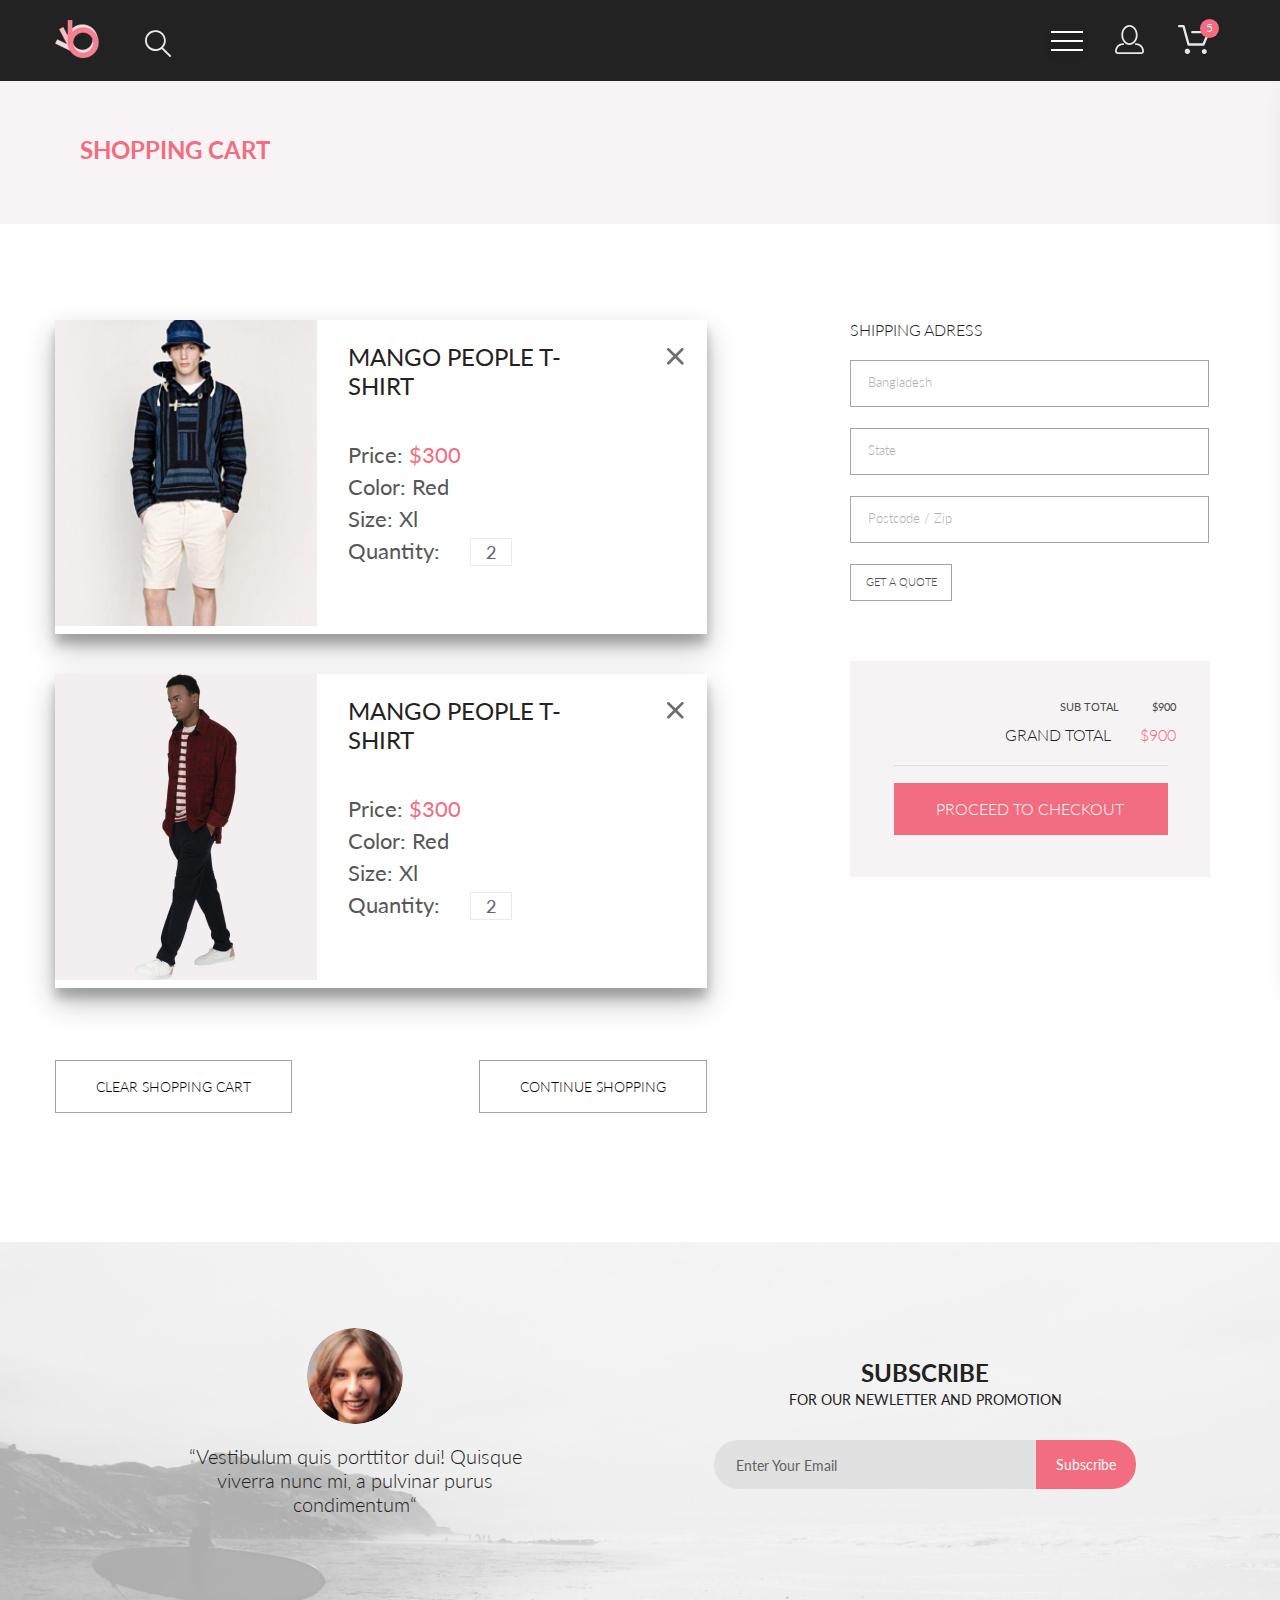
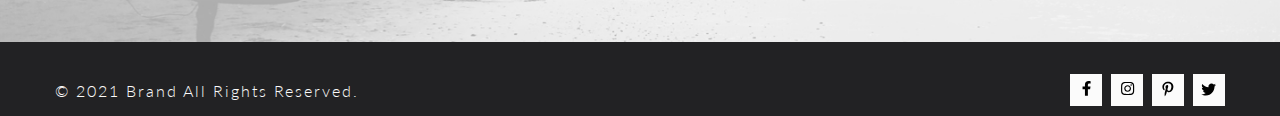
==== commit d06c9ac1: "доработал кнопку burger для меню на всех страницах" ====
--- a/cart.html
+++ b/cart.html
@@ -51,6 +51,8 @@
             </div>
             <div class="header__item center">
                 <button id="burger" class="header__btn burger btn__reset" type="button">
+                    <span></span>
+                    <span></span>
                     <span></span>
                 </button>
                 <a href="#" class="header__item-link"><img src="images/user-icon.svg" alt="" class="user__img"></a>
--- a/scss/style.css
+++ b/scss/style.css
@@ -448,12 +448,13 @@
 }
 .header .burger {
   width: 32px;
-  height: 23px;
-  border-top: 2px solid #fff;
-  border-bottom: 2px solid #fff;
-  position: relative;
-  outline: none;
+  height: 32px;
   margin-right: 32px;
+  display: block;
+  -webkit-transition: -webkit-transform 0.3s linear;
+  transition: -webkit-transform 0.3s linear;
+  transition: transform 0.3s linear;
+  transition: transform 0.3s linear, -webkit-transform 0.3s linear;
 }
 @media (max-width: 375px) {
   .header .burger {
@@ -461,13 +462,28 @@
   }
 }
 .header .burger span {
-  position: absolute;
-  width: 32px;
+  display: block;
+  position: relative;
+  width: 100%;
   height: 2px;
-  left: 0;
-  top: auto;
-  right: 0;
   background-color: #fff;
+  -webkit-box-shadow: 0 2px 10px #00000030;
+          box-shadow: 0 2px 10px #00000030;
+}
+.header .burger span + span {
+  margin-top: 7px;
+}
+.header .burger span:nth-child(1) {
+  -webkit-animation: ease 0.5s top-back forwards;
+          animation: ease 0.5s top-back forwards;
+}
+.header .burger span:nth-child(2) {
+  -webkit-animation: ease 0.5s middle-back forwards;
+          animation: ease 0.5s middle-back forwards;
+}
+.header .burger span:nth-child(3) {
+  -webkit-animation: ease 0.5s bottom-back forwards;
+          animation: ease 0.5s bottom-back forwards;
 }
 .header .basket__link {
   position: relative;
@@ -539,18 +555,13 @@
     width: 200px;
   }
 }
-.header .header__menu.active {
-  right: 0;
-  -webkit-transition: all 0.5s linear;
-  transition: all 0.5s linear;
-  background-color: rgba(255, 255, 255, 0.9);
-}
 .header .header__menu .menu {
   position: relative;
   font-size: 14px;
   line-height: 17px;
 }
 .header .header__menu .menu__close-btn {
+  display: none;
   position: absolute;
   right: 20px;
   top: 20px;
@@ -612,7 +623,278 @@
     padding: 8px 0;
   }
 }
-
+.header.active .header__menu {
+  right: 0;
+  -webkit-transition: all 0.5s linear;
+  transition: all 0.5s linear;
+  background-color: rgba(255, 255, 255, 0.9);
+}
+@media (max-width: 1600px) {
+  .header.active .header__menu {
+    right: 119px;
+    -webkit-transition: all 0.5s linear;
+    transition: all 0.5s linear;
+    background-color: rgba(255, 255, 255, 0.9);
+  }
+}
+@media (max-width: 768px) {
+  .header.active .header__menu {
+    right: 0;
+    -webkit-transition: all 0.5s linear;
+    transition: all 0.5s linear;
+    background-color: rgba(255, 255, 255, 0.9);
+  }
+}
+@media (max-width: 1600px) {
+  .header.active .burger {
+    background-color: #F16D7F;
+    -webkit-transition: -webkit-transform 0.3s linear;
+    transition: -webkit-transform 0.3s linear;
+    transition: transform 0.3s linear;
+    transition: transform 0.3s linear, -webkit-transform 0.3s linear;
+    position: relative;
+    -webkit-transform: translate(6px, 56px);
+            transform: translate(6px, 56px);
+    z-index: 1000;
+  }
+}
+@media (max-width: 1024px) {
+  .header.active .burger {
+    -webkit-transform: translate(6px, 78px);
+            transform: translate(6px, 78px);
+  }
+}
+@media (max-width: 768px) {
+  .header.active .burger {
+    -webkit-transform: translate(-42px, 56px);
+            transform: translate(-42px, 56px);
+  }
+}
+@media (max-width: 375px) {
+  .header.active .burger {
+    -webkit-transform: translate(10px, 75px);
+            transform: translate(10px, 75px);
+  }
+}
+.header.active .burger span:nth-child(1) {
+  -webkit-animation: ease 0.5s top forwards;
+          animation: ease 0.5s top forwards;
+}
+.header.active .burger span:nth-child(2) {
+  -webkit-animation: ease 0.5s middle forwards;
+          animation: ease 0.5s middle forwards;
+}
+.header.active .burger span:nth-child(3) {
+  -webkit-animation: ease 0.5s bottom forwards;
+          animation: ease 0.5s bottom forwards;
+}
+
+@-webkit-keyframes top {
+  0% {
+    top: 0;
+    -webkit-transform: rotate(0);
+            transform: rotate(0);
+  }
+  50% {
+    top: 9px;
+    -webkit-transform: rotate(0);
+            transform: rotate(0);
+  }
+  100% {
+    top: 9px;
+    -webkit-transform: rotate(45deg);
+            transform: rotate(45deg);
+  }
+}
+
+@keyframes top {
+  0% {
+    top: 0;
+    -webkit-transform: rotate(0);
+            transform: rotate(0);
+  }
+  50% {
+    top: 9px;
+    -webkit-transform: rotate(0);
+            transform: rotate(0);
+  }
+  100% {
+    top: 9px;
+    -webkit-transform: rotate(45deg);
+            transform: rotate(45deg);
+  }
+}
+@-webkit-keyframes top-back {
+  0% {
+    top: 9px;
+    -webkit-transform: rotate(45deg);
+            transform: rotate(45deg);
+  }
+  50% {
+    top: 9px;
+    -webkit-transform: rotate(0);
+            transform: rotate(0);
+  }
+  100% {
+    top: 0;
+    -webkit-transform: rotate(0);
+            transform: rotate(0);
+  }
+}
+@keyframes top-back {
+  0% {
+    top: 9px;
+    -webkit-transform: rotate(45deg);
+            transform: rotate(45deg);
+  }
+  50% {
+    top: 9px;
+    -webkit-transform: rotate(0);
+            transform: rotate(0);
+  }
+  100% {
+    top: 0;
+    -webkit-transform: rotate(0);
+            transform: rotate(0);
+  }
+}
+@-webkit-keyframes middle {
+  0% {
+    -webkit-transform: scale(1);
+            transform: scale(1);
+  }
+  50% {
+    top: 9px;
+    -webkit-transform: scale(0);
+            transform: scale(0);
+  }
+  100% {
+    top: 0;
+    -webkit-transform: scale(0);
+            transform: scale(0);
+  }
+}
+@keyframes middle {
+  0% {
+    -webkit-transform: scale(1);
+            transform: scale(1);
+  }
+  50% {
+    top: 9px;
+    -webkit-transform: scale(0);
+            transform: scale(0);
+  }
+  100% {
+    top: 0;
+    -webkit-transform: scale(0);
+            transform: scale(0);
+  }
+}
+@-webkit-keyframes middle-back {
+  0% {
+    -webkit-transform: scale(0);
+            transform: scale(0);
+  }
+  50% {
+    top: 9px;
+    -webkit-transform: scale(0);
+            transform: scale(0);
+  }
+  100% {
+    top: 0;
+    -webkit-transform: scale(1);
+            transform: scale(1);
+  }
+}
+@keyframes middle-back {
+  0% {
+    -webkit-transform: scale(0);
+            transform: scale(0);
+  }
+  50% {
+    top: 9px;
+    -webkit-transform: scale(0);
+            transform: scale(0);
+  }
+  100% {
+    top: 0;
+    -webkit-transform: scale(1);
+            transform: scale(1);
+  }
+}
+@-webkit-keyframes bottom {
+  0% {
+    bottom: 0;
+    -webkit-transform: rotate(0);
+            transform: rotate(0);
+  }
+  50% {
+    bottom: 9px;
+    -webkit-transform: rotate(0);
+            transform: rotate(0);
+  }
+  100% {
+    bottom: 9px;
+    -webkit-transform: rotate(-45deg);
+            transform: rotate(-45deg);
+  }
+}
+@keyframes bottom {
+  0% {
+    bottom: 0;
+    -webkit-transform: rotate(0);
+            transform: rotate(0);
+  }
+  50% {
+    bottom: 9px;
+    -webkit-transform: rotate(0);
+            transform: rotate(0);
+  }
+  100% {
+    bottom: 9px;
+    -webkit-transform: rotate(-45deg);
+            transform: rotate(-45deg);
+  }
+}
+@-webkit-keyframes bottom-back {
+  0% {
+    bottom: 9px;
+    -webkit-transform: rotate(-45deg);
+            transform: rotate(-45deg);
+  }
+  50% {
+    bottom: 9px;
+    -webkit-transform: rotate(0);
+            transform: rotate(0);
+  }
+  100% {
+    bottom: 0;
+    -webkit-transform: rotate(0);
+            transform: rotate(0);
+  }
+}
+@keyframes bottom-back {
+  0% {
+    bottom: 9px;
+    -webkit-transform: rotate(-45deg);
+            transform: rotate(-45deg);
+  }
+  50% {
+    bottom: 9px;
+    -webkit-transform: rotate(0);
+            transform: rotate(0);
+  }
+  100% {
+    bottom: 0;
+    -webkit-transform: rotate(0);
+            transform: rotate(0);
+  }
+}
+@media (max-width: 375px) {
+  body.lock {
+    overflow: hidden;
+  }
+}
 .brand__container {
   display: -webkit-box;
   display: -ms-flexbox;
@@ -1436,16 +1718,7 @@
 }
 .registration__form {
   width: 50%;
-}
-@media (max-width: 1024px) {
-  .registration__form {
-    margin-right: 40px;
-  }
-}
-@media (max-width: 768px) {
-  .registration__form {
-    margin-right: 40px;
-  }
+  margin-right: 40px;
 }
 @media (max-width: 414px) {
   .registration__form {
@@ -1686,12 +1959,12 @@
   }
 }
 @media (max-width: 768px) {
-  .shoppingcarts__inner .shoppingcarts__box {
+  .shoppingcarts__inner__box {
     margin-bottom: 40px;
   }
 }
 @media (max-width: 414px) {
-  .shoppingcarts__inner .shoppingcarts__box {
+  .shoppingcarts__inner__box {
     margin-bottom: 0;
   }
 }
@@ -1705,9 +1978,16 @@
           box-shadow: 0 14px 28px rgba(0, 0, 0, 0.25), 0 10px 10px rgba(0, 0, 0, 0.22);
   margin-bottom: 40px;
 }
+@media (max-width: 1024px) {
+  .shoppingcarts__inner .shoppingcarts__item {
+    max-width: 93%;
+    margin: 0 auto 30px;
+  }
+}
 @media (max-width: 768px) {
   .shoppingcarts__inner .shoppingcarts__item {
-    width: 100%;
+    width: 96%;
+    margin: 0 auto 30px;
   }
 }
 @media (max-width: 414px) {
@@ -1813,12 +2093,12 @@
     display: -webkit-box;
     display: -ms-flexbox;
     display: flex;
+    -webkit-box-align: center;
+        -ms-flex-align: center;
+            align-items: center;
     -webkit-box-pack: justify;
         -ms-flex-pack: justify;
             justify-content: space-between;
-    -webkit-box-align: center;
-        -ms-flex-align: center;
-            align-items: center;
   }
 }
 @media (max-width: 414px) {
@@ -1827,7 +2107,8 @@
   }
 }
 .shoppingcarts__inner .form__box .adress__form {
-  padding-top: 17px;
+  padding: 0 16px;
+  width: 50%;
 }
 @media (max-width: 768px) {
   .shoppingcarts__inner .form__box .adress__form {
@@ -1883,6 +2164,11 @@
   font-weight: 300;
   color: #B1B1B1;
 }
+@media (max-width: 375px) {
+  .shoppingcarts__inner .form__box .adress__form__buttons {
+    margin-top: 30px;
+  }
+}
 .shoppingcarts__inner .form__box .adress__form-btn {
   padding: 10px 14px 12px 15px;
   text-transform: uppercase;
@@ -1907,10 +2193,19 @@
   transition: all 0.3s linear;
   border-color: red;
 }
+.shoppingcarts__inner .form__box .form__check {
+  width: 100%;
+}
+@media (max-width: 414px) {
+  .shoppingcarts__inner .form__box .form__check {
+    width: 100%;
+  }
+}
 .shoppingcarts__inner .form__box .form__checkout {
   background: #F5F3F3;
   padding: 39px 34px 42px 44px;
   width: 360px;
+  margin: 0 auto;
 }
 @media (max-width: 414px) {
   .shoppingcarts__inner .form__box .form__checkout {
@@ -1981,6 +2276,7 @@
       -ms-flex-align: center;
           align-items: center;
   padding-top: 32px;
+  margin-top: 30px;
 }
 @media (max-width: 768px) {
   .shoppingcarts__inner .shoppingcarts__buttons {
@@ -2021,4 +2317,297 @@
   -webkit-transition: all 0.3s linear;
   transition: all 0.3s linear;
   border-color: red;
+}
+
+.product__container {
+  display: -webkit-box;
+  display: -ms-flexbox;
+  display: flex;
+  -webkit-box-align: center;
+      -ms-flex-align: center;
+          align-items: center;
+  -webkit-box-pack: justify;
+      -ms-flex-pack: justify;
+          justify-content: space-between;
+}
+@media (max-width: 375px) {
+  .product__container {
+    -webkit-box-orient: vertical;
+    -webkit-box-direction: normal;
+        -ms-flex-direction: column;
+            flex-direction: column;
+    -webkit-box-align: center;
+        -ms-flex-align: center;
+            align-items: center;
+    -webkit-box-pack: center;
+        -ms-flex-pack: center;
+            justify-content: center;
+  }
+  .product__container .product__collection-title {
+    font-size: 24px;
+    line-height: 29px;
+    font-weight: normal;
+    margin-bottom: 32px;
+  }
+}
+.product__container .breadcrumbs__item {
+  display: inline-block;
+  padding-right: 15px;
+  position: relative;
+  font-size: 14px;
+  line-height: 17px;
+  font-weight: 300;
+  text-transform: uppercase;
+}
+.product__container .breadcrumbs__item::after {
+  content: "";
+  display: block;
+  width: 15px;
+  height: 17px;
+  position: absolute;
+  right: 0;
+  top: 0;
+  background-image: url(../images/slash_.svg);
+  background-repeat: no-repeat;
+  background-size: cover;
+  background-position: center;
+}
+.product__container .breadcrumbs__item:last-child::after {
+  display: none;
+}
+.product__container .breadcrumbs-active {
+  color: #F16D7F;
+}
+.product .swiper-slide__img {
+  text-align: center;
+  background: #F7F7F7;
+}
+.product .banner-slider__img {
+  max-width: 100%;
+}
+.product .swiper__btn {
+  width: 47px;
+  height: 47px;
+  background: rgba(42, 42, 42, 0.15);
+  padding: 12px 17px;
+}
+.product .swiper-button-next:after,
+.product .swiper-button-prev::after {
+  color: #000000;
+  font-size: 20px;
+  -webkit-transition: all 0.3s linear;
+  transition: all 0.3s linear;
+}
+.product .swiper-button-next:hover::after,
+.product .swiper-button-prev:hover::after {
+  color: #F16D7F;
+  -webkit-transition: all 0.3s linear;
+  transition: all 0.3s linear;
+}
+
+.women__collection {
+  max-width: 100%;
+}
+.women__collection-container {
+  padding: 65px 0;
+  display: -webkit-box;
+  display: -ms-flexbox;
+  display: flex;
+  -webkit-box-orient: vertical;
+  -webkit-box-direction: normal;
+      -ms-flex-direction: column;
+          flex-direction: column;
+  -webkit-box-align: center;
+      -ms-flex-align: center;
+          align-items: center;
+  -webkit-box-pack: justify;
+      -ms-flex-pack: justify;
+          justify-content: space-between;
+  background-color: #fff;
+  max-width: 1141px;
+  height: 601px;
+  border: 1px solid #EAEAEA;
+  position: relative;
+  top: -64px;
+  left: 0;
+  z-index: 100;
+}
+.women__collection-sup__title {
+  font-size: 14px;
+  line-height: 17px;
+  font-weight: 300;
+  color: #F16D7F;
+  text-transform: uppercase;
+  padding-bottom: 13px;
+  position: relative;
+  cursor: pointer;
+  -webkit-transition: all 0.5s linear;
+  transition: all 0.5s linear;
+}
+.women__collection-sup__title::after {
+  content: "";
+  position: absolute;
+  bottom: 0;
+  width: 63px;
+  height: 3px;
+  background-color: #F16D7F;
+  display: block;
+  left: 50%;
+  -webkit-transform: translateX(-50%);
+          transform: translateX(-50%);
+  opacity: 0;
+}
+.women__collection-sup__title:hover::after {
+  opacity: 1;
+  -webkit-transition: all 0.5s linear;
+  transition: all 0.5s linear;
+}
+.women__collection-title {
+  font-size: 18px;
+  line-height: 22px;
+  font-weight: 300;
+  color: #4D4D4D;
+  text-transform: uppercase;
+  margin: 12px 0 48px;
+}
+@media (max-width: 375px) {
+  .women__collection-title {
+    margin-bottom: 32px;
+  }
+}
+.women__collection-text {
+  font-size: 14px;
+  line-height: 17px;
+  font-weight: 300;
+  color: #5E5E5E;
+  margin-bottom: 32px;
+  max-width: 555px;
+  text-align: center;
+}
+@media (max-width: 375px) {
+  .women__collection-text {
+    width: 85%;
+  }
+}
+.women__collection-cost {
+  padding-bottom: 65px;
+  max-width: 641px;
+  border-bottom: 1px solid #EAEAEA;
+  text-align: center;
+}
+.women__collection-price {
+  font-size: 24px;
+  line-height: 29px;
+  font-weight: 300;
+  color: #F16D7F;
+}
+.women__collection-list {
+  padding-top: 65px;
+  margin-bottom: 48px;
+}
+@media (max-width: 375px) {
+  .women__collection-list {
+    margin-bottom: 65px;
+  }
+}
+.women__collection-item {
+  display: inline-block;
+  padding-right: 20px;
+  color: #6F6E6E;
+  font-size: 14px;
+  line-height: 17px;
+  font-weight: 300;
+  text-transform: uppercase;
+  position: relative;
+}
+.women__collection-item + .women__collection-item {
+  margin-left: 23px;
+}
+.women__collection-item::after {
+  content: "";
+  position: absolute;
+  width: 10px;
+  height: 5px;
+  background-image: url(../images/arrow-bottom.svg);
+  background-repeat: no-repeat;
+  background-size: cover;
+  background-position: center;
+  right: 0;
+  top: 5px;
+  -webkit-transition: all 0.5s linear;
+  transition: all 0.5s linear;
+}
+.women__collection-item:hover::after {
+  -webkit-transform: rotate(180deg);
+          transform: rotate(180deg);
+  -webkit-transition: all 0.5s linear;
+  transition: all 0.5s linear;
+}
+.women__collection-btn {
+  color: #6F6E6E;
+  text-transform: uppercase;
+}
+@media (max-width: 375px) {
+  .women__collection-btn {
+    font-size: 10px;
+    line-height: 12px;
+    font-weight: normal;
+  }
+}
+.women__collection .women__btn {
+  color: #F16D7F;
+  padding: 14px 56px 14px 75px;
+  position: relative;
+  -webkit-transition: all 0.5s linear;
+  transition: all 0.5s linear;
+  font-size: 16px;
+  line-height: 19px;
+  font-weight: normal;
+}
+.women__collection .women__btn .women__basket {
+  fill: #F16D7F;
+  display: inline-block;
+  position: absolute;
+  left: 26px;
+  top: 10px;
+  -webkit-transition: all 0.5s linear;
+  transition: all 0.5s linear;
+}
+.women__collection .women__btn:hover {
+  background-color: #F16D7F;
+  color: #FBFBFB;
+  -webkit-transition: all 0.5s linear;
+  transition: all 0.5s linear;
+}
+.women__collection .women__btn:hover .women__basket {
+  fill: #FBFBFB;
+  -webkit-transition: all 0.5s linear;
+  transition: all 0.5s linear;
+}
+.women__collection-products {
+  padding: 65px 0 129px;
+}
+@media (max-width: 375px) {
+  .women__collection-products {
+    padding-bottom: 64px;
+  }
+}
+
+.collection__products-list {
+  margin-bottom: 0;
+}
+@media (max-width: 375px) {
+  .collection__products-list .collection__products-item:nth-child(2) {
+    display: none;
+  }
+}
+@media (max-width: 768px) {
+  .collection__products-list .collection__products-item:nth-child(3) {
+    display: none;
+  }
+}
+@media (max-width: 375px) {
+  .collection__products-list .collection__products-item:nth-child(3) {
+    display: block;
+  }
 }/*# sourceMappingURL=style.css.map */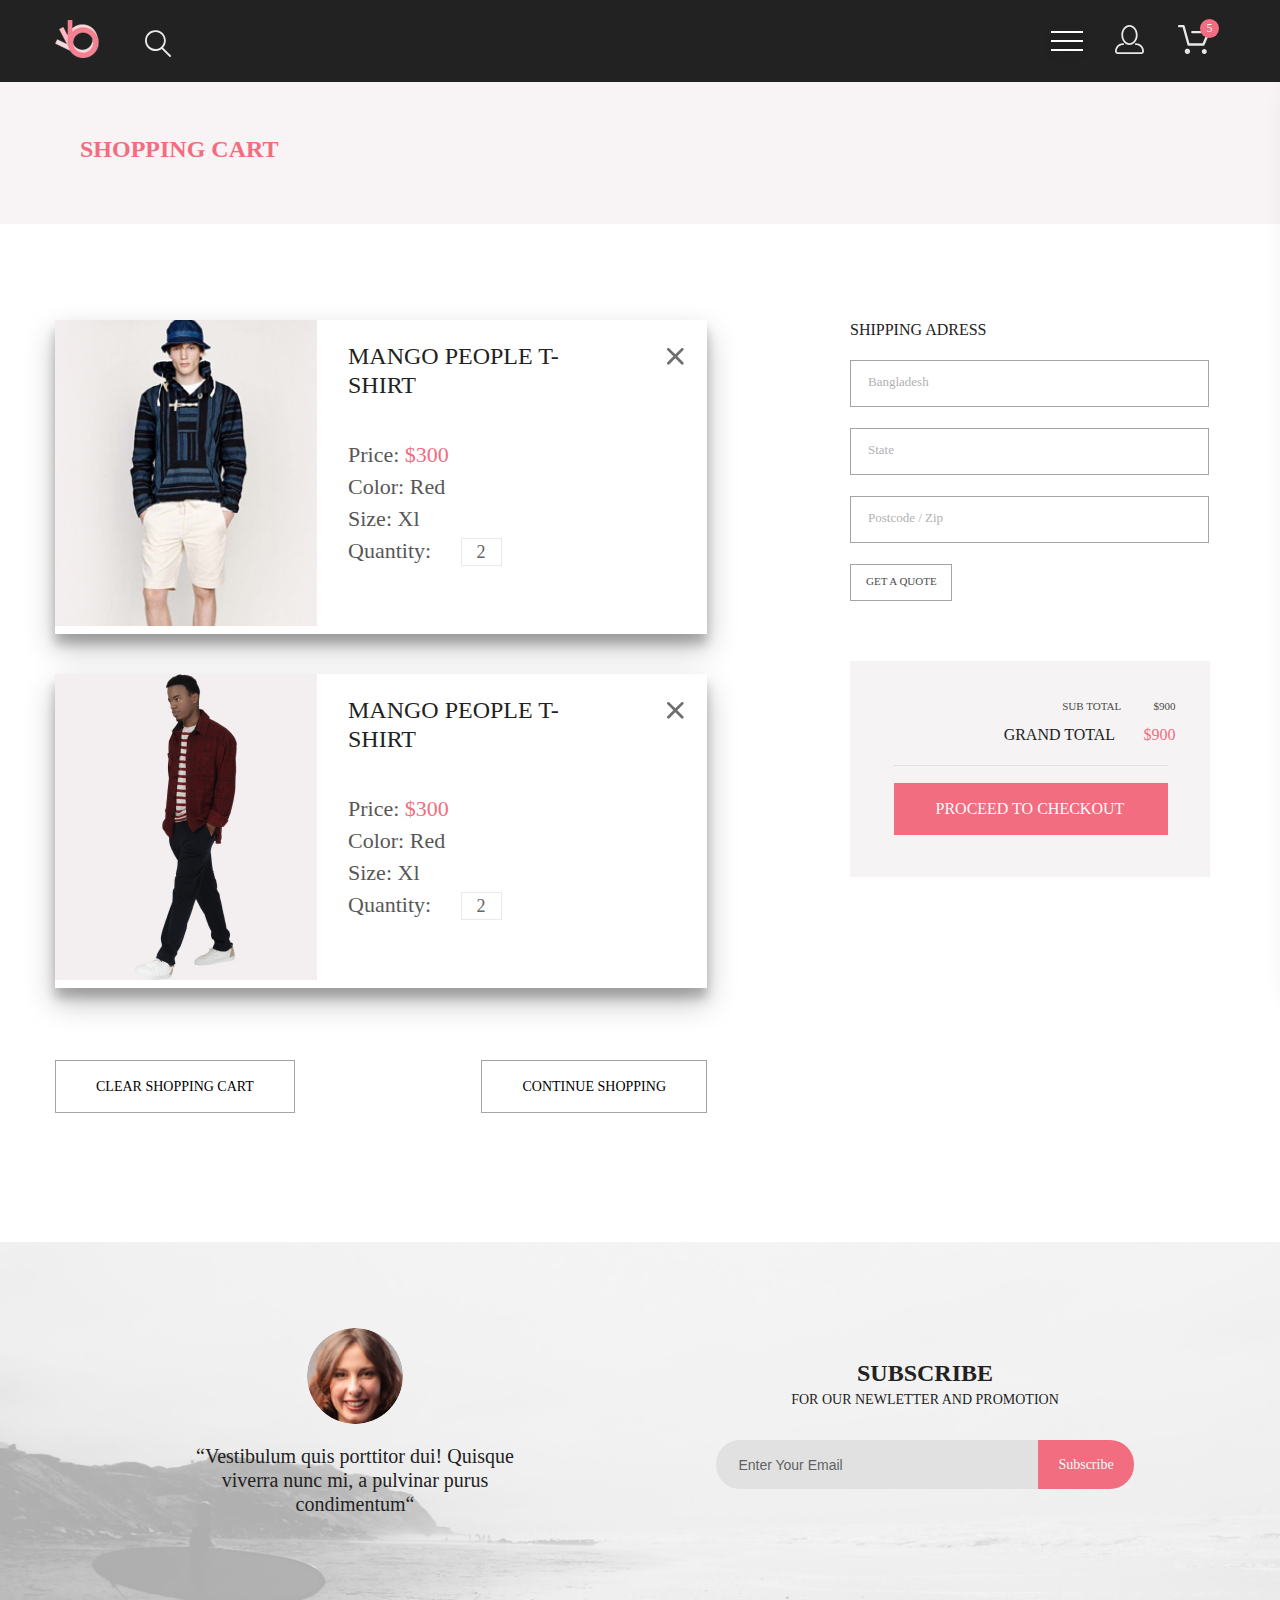
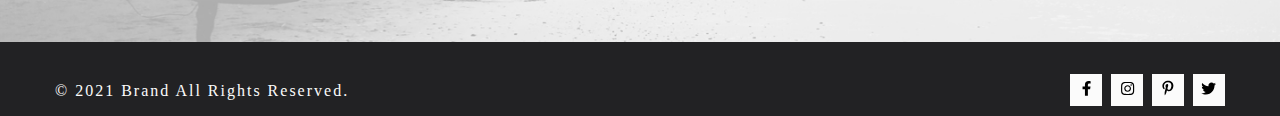
==== commit 5e539e9a: "подключил локально шрифты, проверил странички на валидность" ====
--- a/cart.html
+++ b/cart.html
@@ -5,8 +5,7 @@
     <meta http-equiv="X-UA-Compatible" content="IE=edge">
     <meta name="viewport" content="width=device-width, initial-scale=1.0">
     <title>Document</title>
-    <link rel="preconnect" href="https://fonts.gstatic.com">
-    <link href="https://fonts.googleapis.com/css2?family=Lato:wght@300;400;700;900&display=swap" rel="stylesheet">
+   
     <link rel="stylesheet" href="scss/style.css">
 </head>
 <body>
@@ -47,7 +46,7 @@
         <div class="container header__container">
             <div class="header__item">
                 <img src="./images/logo.png" alt="logo" class="header__logo">
-                <input class="header__search" type="image" src="images/search-input.svg">
+                <input class="header__search" type="image" src="images/search-input.svg" alt="Searsh">
             </div>
             <div class="header__item center">
                 <button id="burger" class="header__btn burger btn__reset" type="button">
@@ -62,12 +61,13 @@
     
         </div>
         <nav id="nav" class="header__menu">
+            <button type="button" class="menu__close-btn" aria-label="close-menu">
+            </button>
+            <h2 class="menu__title">
+                menu
+            </h2>
             <ul class="menu">
-                <button type="button" class="menu__close-btn" aria-label="close-menu">
-                </button>
-                <h2 class="menu__title">
-                    menu
-                </h2>
+               
                 <li class="menu__item">
                     <h3 class="menu__item-title">man</h3>
                     <ul class="menu__list">
@@ -154,8 +154,6 @@
                             <button type="submit" class="shoppingcarts__btn btn__reset">continue shopping</button>
                         </li>
                     </ul>
-
-
                 </ul>
                 <div class="form__box">
                     <form action="#" class="shoppingcarts__form adress__form">
--- a/scss/style.css
+++ b/scss/style.css
@@ -1,3 +1,38 @@
+@font-face {
+  font-family: "Lato", sans-serif;
+  src: url("../../fonts/lato-light-webfont.woff") format("woff"), url("../../fonts/lato-light-webfont.woff2") format("woff2");
+  font-display: swap;
+  font-weight: 300;
+  font-style: normal;
+}
+@font-face {
+  font-family: "Lato", sans-serif;
+  src: url("../../fonts/lato-regular.woff") format("woff"), url("../../fonts/lato-regular.woff2") format("woff2");
+  font-display: swap;
+  font-weight: 400;
+  font-style: normal;
+}
+@font-face {
+  font-family: "Lato", sans-serif;
+  src: url("../../fonts/lato-italic-webfont.woff") format("woff"), url("../../fonts/lato-italic-webfont.woff2") format("woff2");
+  font-display: swap;
+  font-weight: 400;
+  font-style: normal;
+}
+@font-face {
+  font-family: "Lato", sans-serif;
+  src: url("../../fonts/lato-bold-webfont.woff") format("woff"), url("../../fonts/lato-bold-webfont.woff2") format("woff2");
+  font-display: swap;
+  font-weight: 700;
+  font-style: normal;
+}
+@font-face {
+  font-family: "Lato", sans-serif;
+  src: url("../../fonts/lato-black-webfont.woff") format("woff"), url("../../fonts/lato-black-webfont.woff2") format("woff2");
+  font-display: swap;
+  font-weight: 900;
+  font-style: normal;
+}
 /*! normalize.css v8.0.1 | MIT License | github.com/necolas/normalize.css */
 /* Document
    ========================================================================== */
@@ -354,7 +389,7 @@
 }
 
 body {
-  font-family: "Lato", sans-serif;
+  font-family: "Lato", "Arial" sans-serif;
   margin: 0;
   padding: 0;
   color: #6F6E6E;
@@ -369,7 +404,12 @@
   margin: 0 auto;
 }
 
-h1, h2, h3, h4, h5, h6 {
+h1,
+h2,
+h3,
+h4,
+h5,
+h6 {
   margin: 0;
   padding: 0;
 }
@@ -379,7 +419,9 @@
   padding: 0;
 }
 
-ul, ol, li {
+ul,
+ol,
+li {
   margin: 0;
   padding: 0;
   list-style: none;
@@ -404,6 +446,17 @@
   padding: 0;
   margin: 0;
   display: block;
+}
+
+.services__title-hidden {
+  position: absolute;
+  width: 1px;
+  height: 1px;
+  margin: -1px;
+  padding: 0;
+  overflow: hidden;
+  border: 0;
+  clip: rect(0 0 0 0);
 }
 
 .header {
@@ -1280,7 +1333,7 @@
   font-weight: 400;
 }
 .fetured .products-item__btn-hover::before {
-  content: url(images/basket-2.svg);
+  content: url(../images/basket-2.svg);
   position: absolute;
   left: 11px;
   top: 10px;
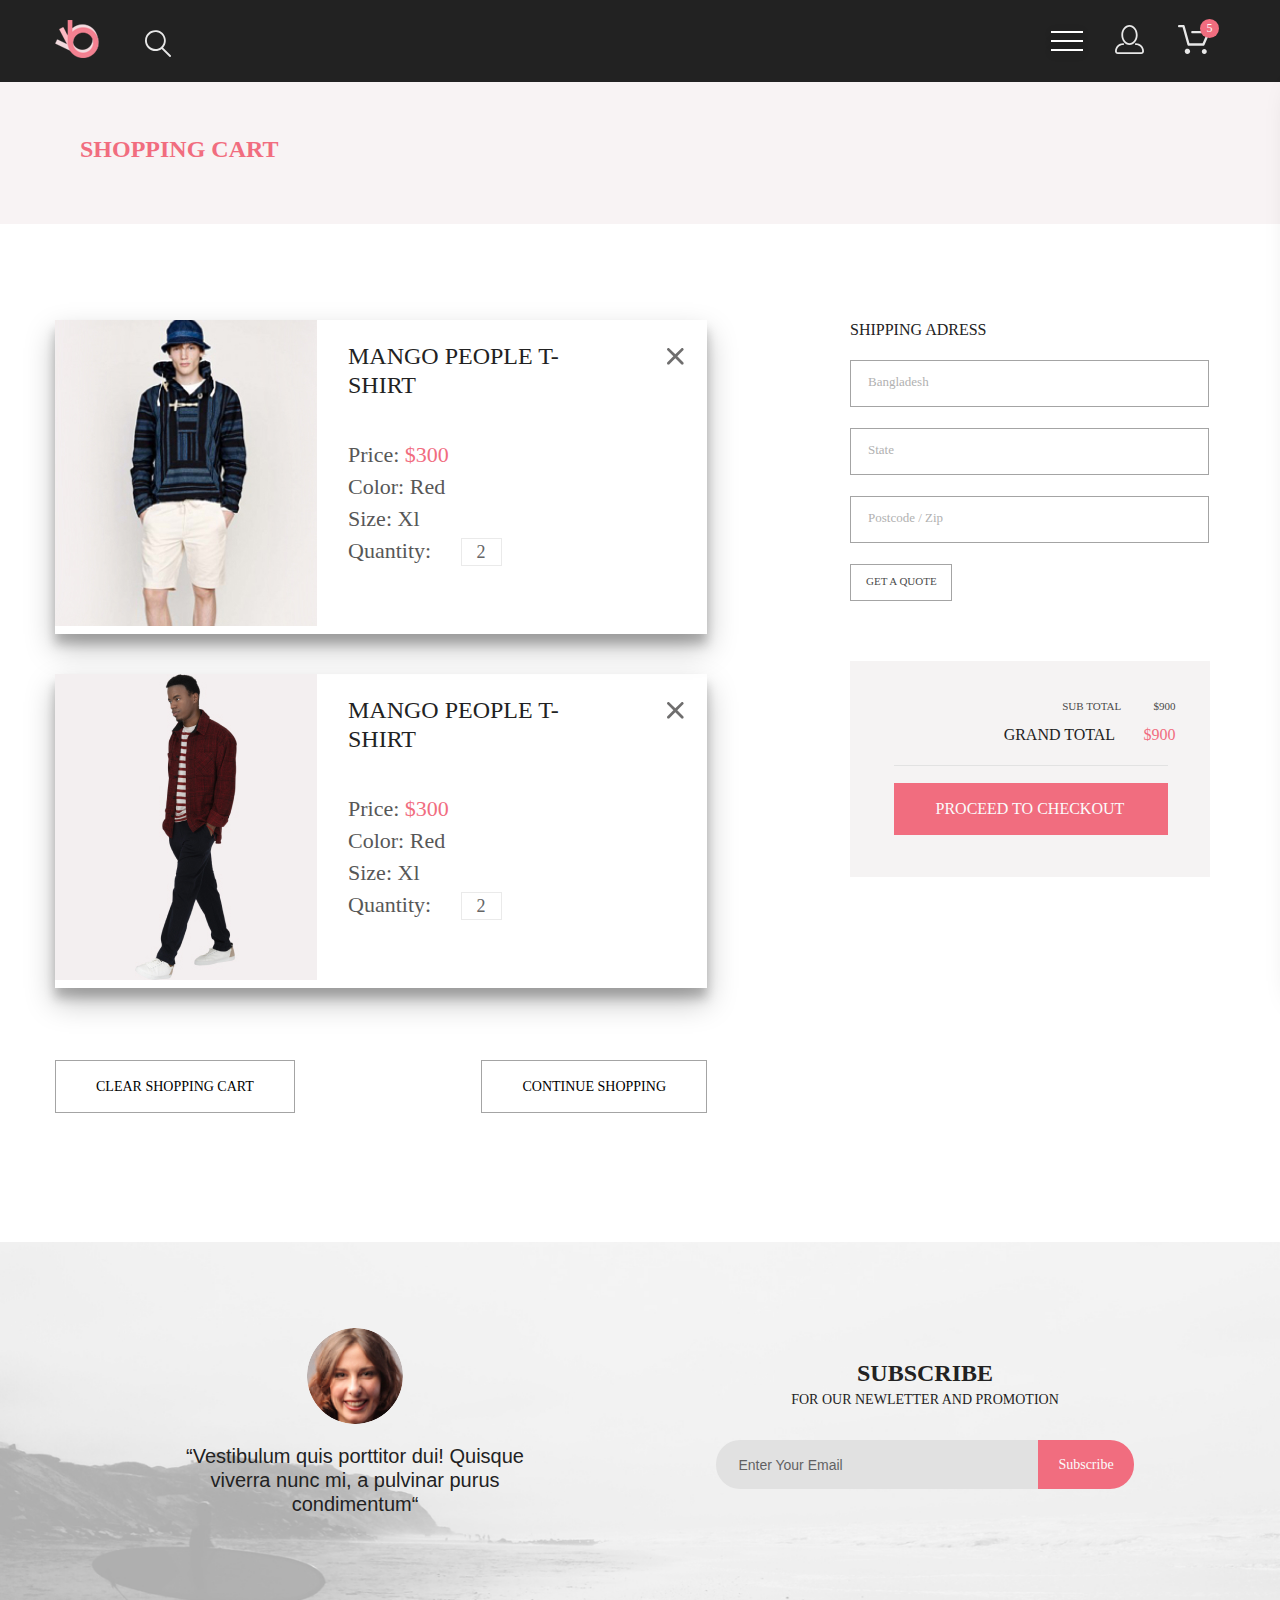
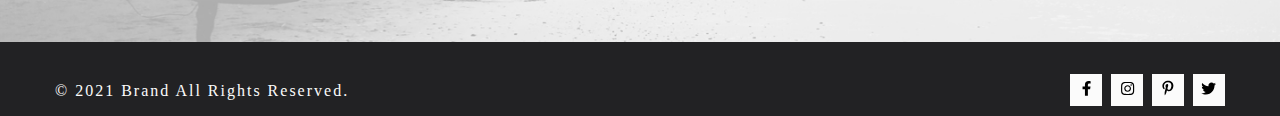
==== commit ad140ded: "убрал js со страницы cotalog.html, заработал слайдер" ====
--- a/cart.html
+++ b/cart.html
@@ -45,7 +45,9 @@
     <header class="header">
         <div class="container header__container">
             <div class="header__item">
-                <img src="./images/logo.png" alt="logo" class="header__logo">
+                <a href="index.html">
+                    <img src="./images/logo.png" alt="logo" class="header__logo">
+                </a>
                 <input class="header__search" type="image" src="images/search-input.svg" alt="Searsh">
             </div>
             <div class="header__item center">
@@ -148,10 +150,10 @@
                     </li>
                     <ul class="shoppingcarts__buttons">
                         <li class="shoppingcarts__buttons-item">
-                            <button type="submit" class="shoppingcarts__btn btn__reset">clear shopping cart</button>
+                            <button type="reset" class="shoppingcarts__btn btn__reset">clear shopping cart</button>
                         </li>
                         <li class="shoppingcarts__buttons-item">
-                            <button type="submit" class="shoppingcarts__btn btn__reset">continue shopping</button>
+                            <a href="#" class="shoppingcarts__btn btn__reset">continue shopping</a>
                         </li>
                     </ul>
                 </ul>
--- a/scss/style.css
+++ b/scss/style.css
@@ -13,7 +13,14 @@
   font-style: normal;
 }
 @font-face {
-  font-family: "Lato", sans-serif;
+  font-family: "Roboto", sans-serif;
+  src: url("../../fonts/roboto-regular-webfont.woff") format("woff"), url("../../fonts/roboto-regular-webfont.woff2") format("woff2");
+  font-display: swap;
+  font-weight: 400;
+  font-style: normal;
+}
+@font-face {
+  font-family: "Lato-Italic", sans-serif;
   src: url("../../fonts/lato-italic-webfont.woff") format("woff"), url("../../fonts/lato-italic-webfont.woff2") format("woff2");
   font-display: swap;
   font-weight: 400;
@@ -445,7 +452,7 @@
   background-color: transparent;
   padding: 0;
   margin: 0;
-  display: block;
+  display: inline-block;
 }
 
 .services__title-hidden {
@@ -1505,9 +1512,11 @@
      object-fit: cover;
 }
 .footer .author__massage {
+  font-family: "Lato-Italic", sans-serif;
   width: 360px;
   font-size: 20px;
   line-height: 24px;
+  font-weight: normal;
   color: #222222;
   margin-top: 20px;
 }
@@ -2444,7 +2453,7 @@
   background: rgba(42, 42, 42, 0.15);
   padding: 12px 17px;
 }
-.product .swiper-button-next:after,
+.product .swiper-button-next::after,
 .product .swiper-button-prev::after {
   color: #000000;
   font-size: 20px;
@@ -2460,6 +2469,11 @@
 
 .women__collection {
   max-width: 100%;
+}
+@media (max-width: 375px) {
+  .women__collection {
+    height: 554px;
+  }
 }
 .women__collection-container {
   padding: 65px 0;
@@ -2663,4 +2677,336 @@
   .collection__products-list .collection__products-item:nth-child(3) {
     display: block;
   }
+}
+
+.catalogs__container {
+  display: -webkit-box;
+  display: -ms-flexbox;
+  display: flex;
+  position: relative;
+}
+.catalogs__bottom {
+  padding: 51px 0 64px;
+}
+.catalogs__filter {
+  position: absolute;
+  top: -13px;
+  left: 0;
+  z-index: 10;
+  padding: 13px 17px 0 17px;
+  -webkit-transition: all 0.3s linear;
+  transition: all 0.3s linear;
+  background-color: #fff;
+}
+.catalogs__filter:hover .catalogs__filter-btn {
+  color: #F16D7F;
+}
+.catalogs__filter:hover .filter__btn-img {
+  fill: #F16D7F;
+}
+.catalogs__filter:hover .catalogs__nav {
+  display: block;
+  -webkit-transition: all 0.3s linear;
+  transition: all 0.3s linear;
+}
+.catalogs__filter-btn {
+  font-family: "Lato", sans-serif;
+  text-transform: uppercase;
+  color: #000000;
+  font-size: 14px;
+  line-height: 17px;
+  font-weight: 600;
+  position: relative;
+  padding-right: 26px;
+  margin-bottom: 16px;
+  -webkit-transition: color 0.3s linear;
+  transition: color 0.3s linear;
+  z-index: 11;
+}
+@media (max-width: 375px) {
+  .catalogs__filter-btn {
+    font-size: 0;
+    width: 38px;
+    height: 25px;
+    background-image: url(../images/filter-btn.svg);
+    background-size: 38px 25px;
+    background-repeat: no-repeat;
+  }
+}
+.catalogs__nav {
+  width: 360px;
+  min-height: 491px;
+  display: none;
+  -webkit-transition: all 0.3s linear;
+  transition: all 0.3s linear;
+}
+@media (max-width: 375px) {
+  .catalogs__nav {
+    width: 100%;
+  }
+}
+.catalogs__nav-btn {
+  display: -webkit-box;
+  display: -ms-flexbox;
+  display: flex;
+  -webkit-box-align: center;
+      -ms-flex-align: center;
+          align-items: center;
+  padding: 8px 0 11px 11px;
+  border-left: 5px solid #F16D7F;
+  border-bottom: 1px solid #EBEBEB;
+  margin-bottom: 18px;
+}
+.catalogs__nav-button {
+  font-family: "Lato", sans-serif;
+  display: block;
+  text-transform: uppercase;
+  font-size: 14px;
+  line-height: 17px;
+  font-weight: normal;
+}
+.catalogs__nav-list {
+  padding: 8px 0 13px 17px;
+  display: none;
+}
+.catalogs__nav-list--visibel {
+  display: block;
+}
+.catalogs__item {
+  font-family: "Lato", sans-serif;
+  padding-bottom: 11px;
+  font-size: 14px;
+  line-height: 17px;
+  font-weight: normal;
+  color: #6F6E6E;
+}
+.catalogs__item-link {
+  -webkit-transition: all 0.3s ease;
+  transition: all 0.3s ease;
+  font-size: 14px;
+  line-height: 17px;
+  font-weight: normal;
+  color: #6F6E6E;
+}
+.catalogs__item-link:hover {
+  -webkit-transform: scale(1.2);
+          transform: scale(1.2);
+  color: #F16D7F;
+}
+.catalogs .filter__btn-img {
+  position: absolute;
+  right: 0;
+  top: 4px;
+  fill: #000000;
+  -webkit-transition: fill 0.3s linear;
+  transition: fill 0.3s linear;
+}
+@media (max-width: 375px) {
+  .catalogs .filter__btn-img {
+    display: none;
+  }
+}
+.catalogs__choice {
+  margin-left: 34%;
+}
+@media (max-width: 768px) {
+  .catalogs__choice {
+    margin: 0;
+    width: 100%;
+    display: -webkit-box;
+    display: -ms-flexbox;
+    display: flex;
+    -webkit-box-pack: end;
+        -ms-flex-pack: end;
+            justify-content: flex-end;
+  }
+}
+.catalogs__btn-item:not(:last-child) {
+  margin-right: 20px;
+}
+.catalogs__btn-item {
+  display: inline-block;
+  padding-right: 20px;
+  position: relative;
+}
+.catalogs__btn-item::after {
+  content: "";
+  position: absolute;
+  background-image: url(../images/arrow-bottom.svg);
+  width: 10px;
+  height: 5px;
+  top: 5px;
+  right: 0;
+  display: block;
+  background-repeat: no-repeat;
+  background-position: center;
+  background-size: cover;
+}
+.catalogs__btn {
+  font-family: "Lato", sans-serif;
+  text-transform: uppercase;
+  color: #6F6E6E;
+  font-size: 14px;
+  line-height: 17px;
+  font-weight: normal;
+}
+@media (max-width: 375px) {
+  .catalogs__btn {
+    font-size: 12px;
+    line-height: 14px;
+    font-weight: normal;
+  }
+}
+.catalogs .catalogs__btn-size:hover + .sizes {
+  display: block;
+  -webkit-transition: all 0.5s linear;
+  transition: all 0.5s linear;
+}
+.catalogs .catalogs__sizes {
+  position: relative;
+}
+.catalogs .catalogs__sizes .sizes {
+  padding: 10px 0 0 10px;
+  background-color: #fff;
+  width: 79px;
+  min-height: 98px;
+  position: absolute;
+  top: 22px;
+  left: 0;
+  -webkit-box-shadow: 6px 4px 35px rgba(0, 0, 0, 0.21);
+          box-shadow: 6px 4px 35px rgba(0, 0, 0, 0.21);
+  display: none;
+  z-index: 5;
+  -webkit-transition: all 0.3s linear;
+  transition: all 0.3s linear;
+}
+.catalogs .catalogs__sizes .sizes__item {
+  margin-bottom: 4px;
+  position: relative;
+}
+.catalogs .catalogs__sizes .sizes__label {
+  font-family: "Roboto", sans-serif;
+  font-size: 14px;
+  line-height: 16px;
+  font-weight: normal;
+  text-transform: uppercase;
+  padding-left: 22px;
+}
+.catalogs .catalogs__sizes .sizes__label::before {
+  content: "";
+  display: block;
+  width: 12px;
+  height: 12px;
+  position: absolute;
+  left: 0;
+  top: 0;
+  z-index: 1;
+  border: 1px solid #EBEBEB;
+  -webkit-transition: background 0.3s linear;
+  transition: background 0.3s linear;
+}
+.catalogs .catalogs__sizes .sizes__label::after {
+  content: "";
+  display: block;
+  width: 10px;
+  height: 10px;
+  position: absolute;
+  background: url(../images/check.svg);
+  background-size: 10px 10px;
+  background-repeat: no-repeat;
+  top: 1px;
+  left: 1px;
+  z-index: 2;
+  opacity: 0;
+  -webkit-transition: opacity 0.3s linear;
+  transition: opacity 0.3s linear;
+}
+.catalogs .catalogs__sizes .sizes__input {
+  -webkit-appearance: none;
+     -moz-appearance: none;
+          appearance: none;
+  position: absolute;
+}
+.catalogs .catalogs__sizes .sizes__input:checked + .sizes__label::before {
+  background-color: #F8F3F4;
+  border-color: #F8F3F4;
+}
+.catalogs .catalogs__sizes .sizes__input:checked + .sizes__label::after {
+  opacity: 1;
+}
+.catalogs .catalogs__sizes .sizes.sizes--active {
+  display: block;
+  -webkit-transition: all 0.3s linear;
+  transition: all 0.3s linear;
+}
+
+.catalogs__products .catalog__products {
+  display: grid;
+  grid-template-columns: repeat(auto-fit, minmax(360px, 1fr));
+  grid-auto-rows: minmax(581px, auto);
+  grid-gap: 30px;
+}
+@media (max-width: 1024px) {
+  .catalogs__products .catalog__products {
+    justify-items: center;
+  }
+}
+@media (max-width: 780px) {
+  .catalogs__products .catalog__products {
+    grid-gap: 16px;
+  }
+}
+.catalogs__products .catalog__products .catalog__products-item {
+  margin-bottom: 0;
+}
+@media (max-width: 780px) {
+  .catalogs__products .catalog__products .catalog__products-item:nth-child(3) {
+    display: none;
+  }
+}
+.catalogs__products .pogination {
+  width: 100%;
+  margin-top: 19px;
+  display: -webkit-box;
+  display: -ms-flexbox;
+  display: flex;
+  -webkit-box-pack: center;
+      -ms-flex-pack: center;
+          justify-content: center;
+}
+.catalogs__products .pogination__list {
+  border: 1px solid #EBEBEB;
+  position: relative;
+  padding: 12px 41px;
+}
+.catalogs__products .pogination__list-item {
+  font-family: "Lato", sans-serif;
+  display: inline-block;
+  font-size: 16px;
+  line-height: 19px;
+  font-weight: 300;
+  color: gray;
+}
+.catalogs__products .pogination__list-item--active {
+  color: #F16D7F;
+}
+.catalogs__products .pogination__list-item:not(:last-child) {
+  margin-right: 15px;
+}
+.catalogs__products .pogination__list-item a {
+  display: block;
+}
+.catalogs__products .pogination__btn {
+  position: absolute;
+  top: 50%;
+  -webkit-transform: translateY(-50%);
+          transform: translateY(-50%);
+  width: 8px;
+  height: 14px;
+}
+.catalogs__products .pogination__btn-left {
+  left: 15px;
+}
+.catalogs__products .pogination__btn-right {
+  right: 15px;
 }/*# sourceMappingURL=style.css.map */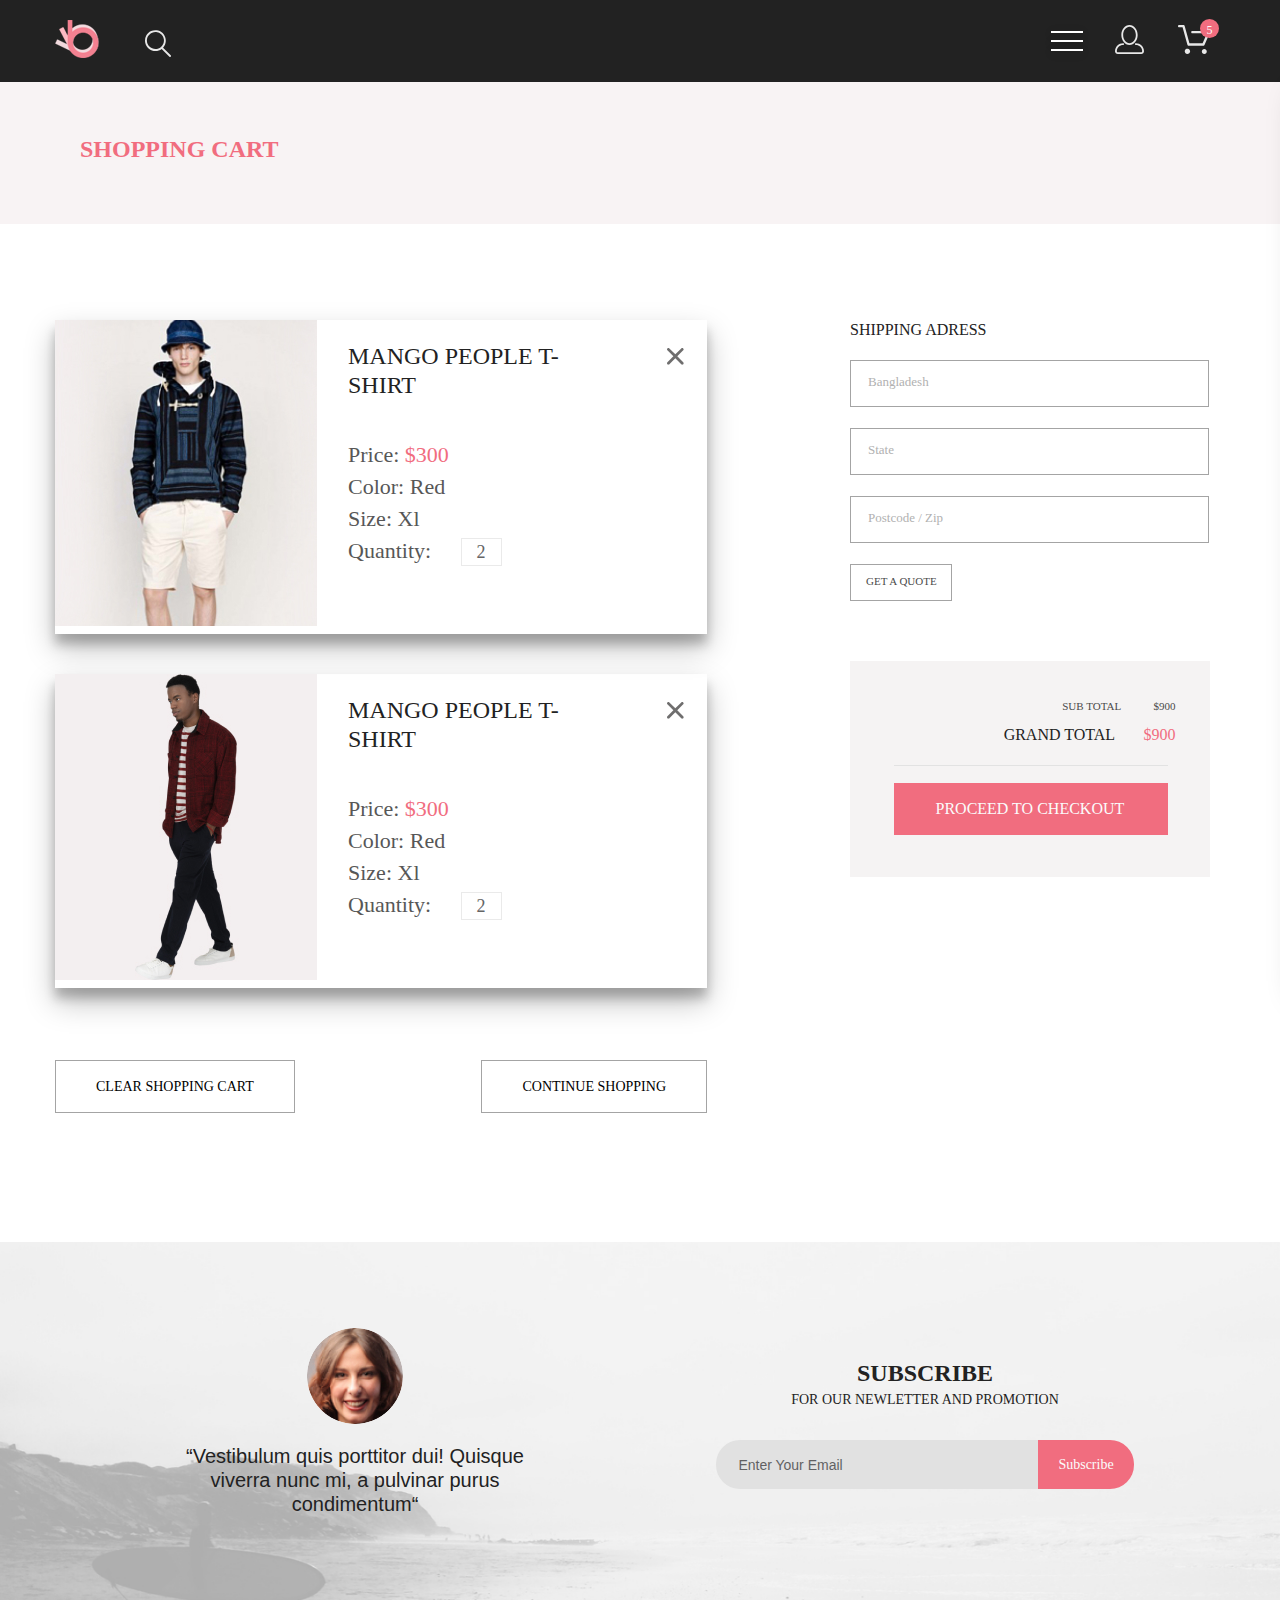
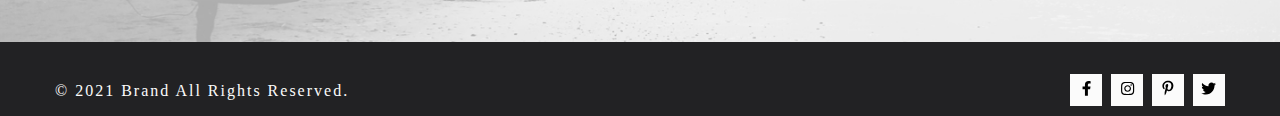
==== commit 95abd3c4: "upadate file catalog.html,add file catalog.js" ====
--- a/cart.html
+++ b/cart.html
@@ -264,6 +264,6 @@
 
 
 
-    <script src="js/main.js"></script>
+    <script src="main.js"></script>
 </body>
 </html>--- a/scss/style.css
+++ b/scss/style.css
@@ -86,8 +86,7 @@
  * 2. Show the overflow in Edge and IE.
  */
 hr {
-  -webkit-box-sizing: content-box;
-          box-sizing: content-box;
+  box-sizing: content-box;
   /* 1 */
   height: 0;
   /* 1 */
@@ -272,8 +271,7 @@
  *    `fieldset` elements in all browsers.
  */
 legend {
-  -webkit-box-sizing: border-box;
-          box-sizing: border-box;
+  box-sizing: border-box;
   /* 1 */
   color: inherit;
   /* 2 */
@@ -307,8 +305,7 @@
  */
 [type=checkbox],
 [type=radio] {
-  -webkit-box-sizing: border-box;
-          box-sizing: border-box;
+  box-sizing: border-box;
   /* 1 */
   padding: 0;
   /* 2 */
@@ -384,15 +381,13 @@
 }
 
 html {
-  -webkit-box-sizing: border-box;
-          box-sizing: border-box;
+  box-sizing: border-box;
 }
 
 *,
 *::before,
 *::after {
-  -webkit-box-sizing: inherit;
-          box-sizing: inherit;
+  box-sizing: inherit;
 }
 
 body {
@@ -476,15 +471,9 @@
   z-index: 999;
 }
 .header__container {
-  display: -webkit-box;
-  display: -ms-flexbox;
   display: flex;
-  -webkit-box-pack: justify;
-      -ms-flex-pack: justify;
-          justify-content: space-between;
-  -webkit-box-align: center;
-      -ms-flex-align: center;
-          align-items: center;
+  justify-content: space-between;
+  align-items: center;
   padding: 20px 0;
 }
 .header__logo {
@@ -511,10 +500,7 @@
   height: 32px;
   margin-right: 32px;
   display: block;
-  -webkit-transition: -webkit-transform 0.3s linear;
-  transition: -webkit-transform 0.3s linear;
   transition: transform 0.3s linear;
-  transition: transform 0.3s linear, -webkit-transform 0.3s linear;
 }
 @media (max-width: 375px) {
   .header .burger {
@@ -527,8 +513,7 @@
   width: 100%;
   height: 2px;
   background-color: #fff;
-  -webkit-box-shadow: 0 2px 10px #00000030;
-          box-shadow: 0 2px 10px #00000030;
+  box-shadow: 0 2px 10px #00000030;
 }
 .header .burger span + span {
   margin-top: 7px;
@@ -572,7 +557,7 @@
   color: #FBFBFB;
   border-radius: 50%;
   text-align: center;
-  padding: 2px 0;
+  padding: 4px 0;
   z-index: 5;
 }
 @media (max-width: 1024px) {
@@ -586,12 +571,8 @@
   }
 }
 .header .center {
-  display: -webkit-box;
-  display: -ms-flexbox;
   display: flex;
-  -webkit-box-align: center;
-      -ms-flex-align: center;
-          align-items: center;
+  align-items: center;
 }
 .header .header__menu {
   width: 232px;
@@ -602,10 +583,8 @@
   top: 81px;
   background-color: #FBFBFB;
   z-index: 999;
-  -webkit-transition: all 0.5s linear;
   transition: all 0.5s linear;
-  -webkit-box-shadow: 0 14px 28px rgba(0, 0, 0, 0.25), 0 10px 10px rgba(0, 0, 0, 0.22);
-          box-shadow: 0 14px 28px rgba(0, 0, 0, 0.25), 0 10px 10px rgba(0, 0, 0, 0.22);
+  box-shadow: 0 14px 28px rgba(0, 0, 0, 0.25), 0 10px 10px rgba(0, 0, 0, 0.22);
 }
 @media (max-width: 1024px) {
   .header .header__menu {
@@ -649,17 +628,14 @@
   color: #222222;
 }
 .header .header__menu .menu .menu__list-item {
-  -webkit-transition: all 0.3s linear;
   transition: all 0.3s linear;
 }
 .header .header__menu .menu .menu__list-item:hover .menu__list-link {
   color: #F16D7F;
   font-weight: 700;
   text-decoration: underline;
-  -webkit-transition: all 0.3s linear;
   transition: all 0.3s linear;
-  -webkit-transform: scale(1.25);
-          transform: scale(1.25);
+  transform: scale(1.25);
 }
 .header .header__menu .menu__item-title {
   color: #F16D7F;
@@ -685,14 +661,12 @@
 }
 .header.active .header__menu {
   right: 0;
-  -webkit-transition: all 0.5s linear;
   transition: all 0.5s linear;
   background-color: rgba(255, 255, 255, 0.9);
 }
 @media (max-width: 1600px) {
   .header.active .header__menu {
     right: 119px;
-    -webkit-transition: all 0.5s linear;
     transition: all 0.5s linear;
     background-color: rgba(255, 255, 255, 0.9);
   }
@@ -700,7 +674,6 @@
 @media (max-width: 768px) {
   .header.active .header__menu {
     right: 0;
-    -webkit-transition: all 0.5s linear;
     transition: all 0.5s linear;
     background-color: rgba(255, 255, 255, 0.9);
   }
@@ -708,32 +681,25 @@
 @media (max-width: 1600px) {
   .header.active .burger {
     background-color: #F16D7F;
-    -webkit-transition: -webkit-transform 0.3s linear;
-    transition: -webkit-transform 0.3s linear;
     transition: transform 0.3s linear;
-    transition: transform 0.3s linear, -webkit-transform 0.3s linear;
     position: relative;
-    -webkit-transform: translate(6px, 56px);
-            transform: translate(6px, 56px);
+    transform: translate(6px, 56px);
     z-index: 1000;
   }
 }
 @media (max-width: 1024px) {
   .header.active .burger {
-    -webkit-transform: translate(6px, 78px);
-            transform: translate(6px, 78px);
+    transform: translate(6px, 78px);
   }
 }
 @media (max-width: 768px) {
   .header.active .burger {
-    -webkit-transform: translate(-42px, 56px);
-            transform: translate(-42px, 56px);
+    transform: translate(-42px, 56px);
   }
 }
 @media (max-width: 375px) {
   .header.active .burger {
-    -webkit-transform: translate(10px, 75px);
-            transform: translate(10px, 75px);
+    transform: translate(10px, 75px);
   }
 }
 .header.active .burger span:nth-child(1) {
@@ -752,202 +718,166 @@
 @-webkit-keyframes top {
   0% {
     top: 0;
-    -webkit-transform: rotate(0);
-            transform: rotate(0);
+    transform: rotate(0);
   }
   50% {
     top: 9px;
-    -webkit-transform: rotate(0);
-            transform: rotate(0);
+    transform: rotate(0);
   }
   100% {
     top: 9px;
-    -webkit-transform: rotate(45deg);
-            transform: rotate(45deg);
+    transform: rotate(45deg);
   }
 }
 
 @keyframes top {
   0% {
     top: 0;
-    -webkit-transform: rotate(0);
-            transform: rotate(0);
+    transform: rotate(0);
   }
   50% {
     top: 9px;
-    -webkit-transform: rotate(0);
-            transform: rotate(0);
+    transform: rotate(0);
   }
   100% {
     top: 9px;
-    -webkit-transform: rotate(45deg);
-            transform: rotate(45deg);
+    transform: rotate(45deg);
   }
 }
 @-webkit-keyframes top-back {
   0% {
     top: 9px;
-    -webkit-transform: rotate(45deg);
-            transform: rotate(45deg);
+    transform: rotate(45deg);
   }
   50% {
     top: 9px;
-    -webkit-transform: rotate(0);
-            transform: rotate(0);
+    transform: rotate(0);
   }
   100% {
     top: 0;
-    -webkit-transform: rotate(0);
-            transform: rotate(0);
+    transform: rotate(0);
   }
 }
 @keyframes top-back {
   0% {
     top: 9px;
-    -webkit-transform: rotate(45deg);
-            transform: rotate(45deg);
+    transform: rotate(45deg);
   }
   50% {
     top: 9px;
-    -webkit-transform: rotate(0);
-            transform: rotate(0);
+    transform: rotate(0);
   }
   100% {
     top: 0;
-    -webkit-transform: rotate(0);
-            transform: rotate(0);
+    transform: rotate(0);
   }
 }
 @-webkit-keyframes middle {
   0% {
-    -webkit-transform: scale(1);
-            transform: scale(1);
+    transform: scale(1);
   }
   50% {
     top: 9px;
-    -webkit-transform: scale(0);
-            transform: scale(0);
+    transform: scale(0);
   }
   100% {
     top: 0;
-    -webkit-transform: scale(0);
-            transform: scale(0);
+    transform: scale(0);
   }
 }
 @keyframes middle {
   0% {
-    -webkit-transform: scale(1);
-            transform: scale(1);
+    transform: scale(1);
   }
   50% {
     top: 9px;
-    -webkit-transform: scale(0);
-            transform: scale(0);
+    transform: scale(0);
   }
   100% {
     top: 0;
-    -webkit-transform: scale(0);
-            transform: scale(0);
+    transform: scale(0);
   }
 }
 @-webkit-keyframes middle-back {
   0% {
-    -webkit-transform: scale(0);
-            transform: scale(0);
+    transform: scale(0);
   }
   50% {
     top: 9px;
-    -webkit-transform: scale(0);
-            transform: scale(0);
+    transform: scale(0);
   }
   100% {
     top: 0;
-    -webkit-transform: scale(1);
-            transform: scale(1);
+    transform: scale(1);
   }
 }
 @keyframes middle-back {
   0% {
-    -webkit-transform: scale(0);
-            transform: scale(0);
+    transform: scale(0);
   }
   50% {
     top: 9px;
-    -webkit-transform: scale(0);
-            transform: scale(0);
+    transform: scale(0);
   }
   100% {
     top: 0;
-    -webkit-transform: scale(1);
-            transform: scale(1);
+    transform: scale(1);
   }
 }
 @-webkit-keyframes bottom {
   0% {
     bottom: 0;
-    -webkit-transform: rotate(0);
-            transform: rotate(0);
+    transform: rotate(0);
   }
   50% {
     bottom: 9px;
-    -webkit-transform: rotate(0);
-            transform: rotate(0);
+    transform: rotate(0);
   }
   100% {
     bottom: 9px;
-    -webkit-transform: rotate(-45deg);
-            transform: rotate(-45deg);
+    transform: rotate(-45deg);
   }
 }
 @keyframes bottom {
   0% {
     bottom: 0;
-    -webkit-transform: rotate(0);
-            transform: rotate(0);
+    transform: rotate(0);
   }
   50% {
     bottom: 9px;
-    -webkit-transform: rotate(0);
-            transform: rotate(0);
+    transform: rotate(0);
   }
   100% {
     bottom: 9px;
-    -webkit-transform: rotate(-45deg);
-            transform: rotate(-45deg);
+    transform: rotate(-45deg);
   }
 }
 @-webkit-keyframes bottom-back {
   0% {
     bottom: 9px;
-    -webkit-transform: rotate(-45deg);
-            transform: rotate(-45deg);
+    transform: rotate(-45deg);
   }
   50% {
     bottom: 9px;
-    -webkit-transform: rotate(0);
-            transform: rotate(0);
+    transform: rotate(0);
   }
   100% {
     bottom: 0;
-    -webkit-transform: rotate(0);
-            transform: rotate(0);
+    transform: rotate(0);
   }
 }
 @keyframes bottom-back {
   0% {
     bottom: 9px;
-    -webkit-transform: rotate(-45deg);
-            transform: rotate(-45deg);
+    transform: rotate(-45deg);
   }
   50% {
     bottom: 9px;
-    -webkit-transform: rotate(0);
-            transform: rotate(0);
+    transform: rotate(0);
   }
   100% {
     bottom: 0;
-    -webkit-transform: rotate(0);
-            transform: rotate(0);
+    transform: rotate(0);
   }
 }
 @media (max-width: 375px) {
@@ -956,8 +886,6 @@
   }
 }
 .brand__container {
-  display: -webkit-box;
-  display: -ms-flexbox;
   display: flex;
   overflow: hidden;
   padding-top: 75px;
@@ -983,12 +911,8 @@
 .brand__container .brand__item {
   width: 50%;
   background: #F1E4E6;
-  display: -webkit-box;
-  display: -ms-flexbox;
   display: flex;
-  -webkit-box-align: center;
-      -ms-flex-align: center;
-          align-items: center;
+  align-items: center;
   padding-left: 64px;
 }
 @media (max-width: 768px) {
@@ -1029,7 +953,6 @@
   bottom: 0;
   background-color: #F16D7F;
   opacity: 0;
-  -webkit-transition: all 0.3s;
   transition: all 0.3s;
 }
 .brand__container .brand__title:hover::before {
@@ -1068,36 +991,21 @@
   }
 }
 .promotion__list {
-  display: -webkit-box;
-  display: -ms-flexbox;
   display: flex;
-  -webkit-box-pack: justify;
-      -ms-flex-pack: justify;
-          justify-content: space-between;
-  -ms-flex-wrap: wrap;
-      flex-wrap: wrap;
+  justify-content: space-between;
+  flex-wrap: wrap;
 }
 .promotion .promotion__list-item {
   width: 30%;
   margin: 0 15px;
   margin-bottom: 40px;
-  display: -webkit-box;
-  display: -ms-flexbox;
   display: flex;
-  -webkit-box-pack: center;
-      -ms-flex-pack: center;
-          justify-content: center;
-  -webkit-box-align: center;
-      -ms-flex-align: center;
-          align-items: center;
+  justify-content: center;
+  align-items: center;
   height: 260px;
-  -webkit-box-orient: vertical;
-  -webkit-box-direction: normal;
-      -ms-flex-direction: column;
-          flex-direction: column;
+  flex-direction: column;
   position: relative;
   overflow: hidden;
-  -webkit-transition: all 0.3s;
   transition: all 0.3s;
 }
 @media (max-width: 1024px) {
@@ -1122,17 +1030,12 @@
   }
 }
 .promotion .promotion__list-item:hover {
-  -webkit-transform: scale(1.1);
-          transform: scale(1.1);
-  -webkit-transition: -webkit-transform 0.3s;
-  transition: -webkit-transform 0.3s;
+  transform: scale(1.1);
   transition: transform 0.3s;
-  transition: transform 0.3s, -webkit-transform 0.3s;
 }
 @media (max-width: 1024px) {
   .promotion .promotion__list-item:hover {
-    -webkit-transform: scale(1);
-            transform: scale(1);
+    transform: scale(1);
   }
 }
 .promotion__text {
@@ -1143,14 +1046,9 @@
   left: 0;
   top: 50%;
   right: 0;
-  -webkit-transform: translateY(-50%);
-          transform: translateY(-50%);
-  -webkit-transform: translateY(400px);
-          transform: translateY(400px);
-  -webkit-transition: -webkit-transform 0.3s ease-in-out;
-  transition: -webkit-transform 0.3s ease-in-out;
+  transform: translateY(-50%);
+  transform: translateY(400px);
   transition: transform 0.3s ease-in-out;
-  transition: transform 0.3s ease-in-out, -webkit-transform 0.3s ease-in-out;
 }
 .promotion__item-title {
   font-weight: normal;
@@ -1204,21 +1102,15 @@
   width: 100%;
   background-color: rgba(33, 22, 22, 0.7);
   display: none;
-  -webkit-transition: all 0.2s;
   transition: all 0.2s;
 }
 .promotion__list-item:hover::before {
   display: block;
-  -webkit-transition: all 0.3s;
   transition: all 0.3s;
 }
 .promotion__list-item:hover .promotion__text {
-  -webkit-transform: translateY(0);
-          transform: translateY(0);
-  -webkit-transition: -webkit-transform 0.3s ease-in-out;
-  transition: -webkit-transform 0.3s ease-in-out;
+  transform: translateY(0);
   transition: transform 0.3s ease-in-out;
-  transition: transform 0.3s ease-in-out, -webkit-transform 0.3s ease-in-out;
 }
 
 .fetured {
@@ -1265,20 +1157,14 @@
   color: #9F9F9F;
 }
 .fetured__products {
-  display: -webkit-box;
-  display: -ms-flexbox;
   display: flex;
-  -webkit-box-pack: justify;
-      -ms-flex-pack: justify;
-          justify-content: space-between;
-  -ms-flex-wrap: wrap;
-      flex-wrap: wrap;
+  justify-content: space-between;
+  flex-wrap: wrap;
   margin-bottom: 49px;
 }
 @media (max-width: 1024px) {
   .fetured__products {
-    -ms-flex-pack: distribute;
-        justify-content: space-around;
+    justify-content: space-around;
   }
 }
 @media (max-width: 414px) {
@@ -1290,19 +1176,12 @@
   margin-bottom: 30px;
   max-width: 360px;
   position: relative;
-  -webkit-transition: all 0.3s;
   transition: all 0.3s;
 }
 .fetured .products__hover {
-  display: -webkit-box;
-  display: -ms-flexbox;
   display: flex;
-  -webkit-box-pack: center;
-      -ms-flex-pack: center;
-          justify-content: center;
-  -webkit-box-align: center;
-      -ms-flex-align: center;
-          align-items: center;
+  justify-content: center;
+  align-items: center;
   position: absolute;
   top: 0;
   left: 0;
@@ -1313,7 +1192,6 @@
 }
 .fetured .products-item:hover .products__hover {
   opacity: 1;
-  -webkit-transition: all 0.3s;
   transition: all 0.3s;
 }
 .fetured .products__images {
@@ -1381,7 +1259,6 @@
   font-size: 16px;
   line-height: 19px;
   margin: 0 auto;
-  -webkit-transition: all 0.3s;
   transition: all 0.3s;
 }
 .fetured__btn:hover {
@@ -1394,39 +1271,22 @@
   padding: 104px 0;
 }
 .services__list {
-  display: -webkit-box;
-  display: -ms-flexbox;
   display: flex;
-  -ms-flex-pack: distribute;
-      justify-content: space-around;
+  justify-content: space-around;
   text-align: center;
   color: #FBFBFB;
 }
 @media (max-width: 768px) {
   .services__list {
-    -webkit-box-orient: vertical;
-    -webkit-box-direction: normal;
-        -ms-flex-direction: column;
-            flex-direction: column;
-    -webkit-box-align: center;
-        -ms-flex-align: center;
-            align-items: center;
+    flex-direction: column;
+    align-items: center;
   }
 }
 .services__item {
-  display: -webkit-box;
-  display: -ms-flexbox;
   display: flex;
-  -webkit-box-orient: vertical;
-  -webkit-box-direction: normal;
-      -ms-flex-direction: column;
-          flex-direction: column;
-  -webkit-box-pack: justify;
-      -ms-flex-pack: justify;
-          justify-content: space-between;
-  -webkit-box-align: center;
-      -ms-flex-align: center;
-          align-items: center;
+  flex-direction: column;
+  justify-content: space-between;
+  align-items: center;
   height: 134px;
 }
 @media (max-width: 768px) {
@@ -1462,39 +1322,21 @@
 }
 .footer__top-container {
   text-align: center;
-  display: -webkit-box;
-  display: -ms-flexbox;
   display: flex;
-  -webkit-box-pack: justify;
-      -ms-flex-pack: justify;
-          justify-content: space-between;
-  -webkit-box-align: center;
-      -ms-flex-align: center;
-          align-items: center;
+  justify-content: space-between;
+  align-items: center;
 }
 @media (max-width: 768px) {
   .footer__top-container {
-    -webkit-box-orient: vertical;
-    -webkit-box-direction: normal;
-        -ms-flex-direction: column;
-            flex-direction: column;
-    -webkit-box-align: center;
-        -ms-flex-align: center;
-            align-items: center;
+    flex-direction: column;
+    align-items: center;
   }
 }
 .footer__text-author {
   width: 50%;
-  display: -webkit-box;
-  display: -ms-flexbox;
   display: flex;
-  -webkit-box-orient: vertical;
-  -webkit-box-direction: normal;
-      -ms-flex-direction: column;
-          flex-direction: column;
-  -webkit-box-align: center;
-      -ms-flex-align: center;
-          align-items: center;
+  flex-direction: column;
+  align-items: center;
 }
 @media (max-width: 768px) {
   .footer__text-author {
@@ -1522,16 +1364,9 @@
 }
 .footer__form {
   width: 50%;
-  display: -webkit-box;
-  display: -ms-flexbox;
   display: flex;
-  -webkit-box-orient: vertical;
-  -webkit-box-direction: normal;
-      -ms-flex-direction: column;
-          flex-direction: column;
-  -webkit-box-align: center;
-      -ms-flex-align: center;
-          align-items: center;
+  flex-direction: column;
+  align-items: center;
 }
 @media (max-width: 414px) {
   .footer__form {
@@ -1573,19 +1408,11 @@
     width: 240px;
   }
 }
-.footer__form .form__input::-webkit-input-placeholder {
-  color: #222224;
-  opacity: 0.67;
-}
 .footer__form .form__input::-moz-placeholder {
   color: #222224;
   opacity: 0.67;
 }
 .footer__form .form__input:-ms-input-placeholder {
-  color: #222224;
-  opacity: 0.67;
-}
-.footer__form .form__input::-ms-input-placeholder {
   color: #222224;
   opacity: 0.67;
 }
@@ -1603,54 +1430,36 @@
   padding: 0 20px;
   border-top-right-radius: 24px;
   border-bottom-right-radius: 24px;
-  -webkit-transition: all 0.3s;
   transition: all 0.3s;
 }
 .footer__form .form__btn:hover {
   background-color: transparent;
   color: #F16D7F;
-  -webkit-transition: all 0.3s;
   transition: all 0.3s;
 }
 .footer__form .form__box {
-  display: -webkit-box;
-  display: -ms-flexbox;
   display: flex;
-  -webkit-box-align: center;
-      -ms-flex-align: center;
-          align-items: center;
+  align-items: center;
 }
 .footer__bottom {
   background-color: #222224;
   color: #FBFBFB;
 }
 .footer__bootom-container {
-  display: -webkit-box;
-  display: -ms-flexbox;
   display: flex;
-  -webkit-box-pack: justify;
-      -ms-flex-pack: justify;
-          justify-content: space-between;
-  -webkit-box-align: center;
-      -ms-flex-align: center;
-          align-items: center;
+  justify-content: space-between;
+  align-items: center;
   padding: 32px 0 10px;
 }
 @media (max-width: 1024px) {
   .footer__bootom-container {
-    -ms-flex-pack: distribute;
-        justify-content: space-around;
+    justify-content: space-around;
   }
 }
 @media (max-width: 414px) {
   .footer__bootom-container {
-    -webkit-box-orient: vertical;
-    -webkit-box-direction: reverse;
-        -ms-flex-direction: column-reverse;
-            flex-direction: column-reverse;
-    -webkit-box-align: center;
-        -ms-flex-align: center;
-            align-items: center;
+    flex-direction: column-reverse;
+    align-items: center;
   }
 }
 .footer__copy {
@@ -1659,8 +1468,6 @@
   letter-spacing: 2px;
 }
 .footer__social-list {
-  display: -webkit-box;
-  display: -ms-flexbox;
   display: flex;
 }
 @media (max-width: 414px) {
@@ -1672,16 +1479,9 @@
   background-color: #FBFBFB;
   width: 32px;
   height: 32px;
-  display: -webkit-box;
-  display: -ms-flexbox;
   display: flex;
-  -webkit-box-pack: center;
-      -ms-flex-pack: center;
-          justify-content: center;
-  -webkit-box-align: center;
-      -ms-flex-align: center;
-          align-items: center;
-  -webkit-transition: all 0.3s;
+  justify-content: center;
+  align-items: center;
   transition: all 0.3s;
 }
 .footer__social-item + .footer__social-item {
@@ -1689,7 +1489,6 @@
 }
 .footer__social-item:hover {
   background-color: #F16D7F;
-  -webkit-transition: all 0.3s;
   transition: all 0.3s;
 }
 .footer .social__icon {
@@ -1697,7 +1496,6 @@
 }
 .footer__social-item:hover .social__icon {
   fill: #FBFBFB;
-  -webkit-transition: all 0.3s;
   transition: all 0.3s;
 }
 .footer .social__facebook {
@@ -1734,7 +1532,6 @@
   position: relative;
   padding-left: 10px;
   cursor: pointer;
-  -webkit-transition: opacity 0.3s linear;
   transition: opacity 0.3s linear;
 }
 @media (max-width: 414px) {
@@ -1754,7 +1551,6 @@
 }
 .registration__title:hover::before {
   opacity: 1;
-  -webkit-transition: opacity 0.3s linear;
   transition: opacity 0.3s linear;
 }
 .registration__form-title {
@@ -1766,11 +1562,8 @@
 }
 .registration__inner {
   padding-top: 64px;
-  display: -webkit-box;
-  display: -ms-flexbox;
   display: flex;
-  -ms-flex-pack: distribute;
-      justify-content: space-around;
+  justify-content: space-around;
 }
 @media (max-width: 414px) {
   .registration__inner {
@@ -1794,26 +1587,15 @@
   width: 100%;
   padding: 13px 16px 17px;
   margin-bottom: 20px;
-  -webkit-transition: all 0.1s linear;
   transition: all 0.1s linear;
 }
 .registration__form-input:focus {
   outline: 3px solid #000000;
-  -webkit-transition: all 0.1s linear;
   transition: all 0.1s linear;
 }
 .registration__form-input:active {
   background-color: #ccc;
-  -webkit-transition: all 0.1s linear;
   transition: all 0.1s linear;
-}
-.registration__form-input::-webkit-input-placeholder {
-  font-family: "Lato", sans-serif;
-  font-weight: 300;
-  font-size: 13px;
-  line-height: 16px;
-  color: #B1B1B1;
-  text-transform: capitalize;
 }
 .registration__form-input::-moz-placeholder {
   font-family: "Lato", sans-serif;
@@ -1831,14 +1613,6 @@
   color: #B1B1B1;
   text-transform: capitalize;
 }
-.registration__form-input::-ms-input-placeholder {
-  font-family: "Lato", sans-serif;
-  font-weight: 300;
-  font-size: 13px;
-  line-height: 16px;
-  color: #B1B1B1;
-  text-transform: capitalize;
-}
 .registration__form-input::placeholder {
   font-family: "Lato", sans-serif;
   font-weight: 300;
@@ -1849,8 +1623,6 @@
 }
 .registration__form-radio {
   margin-bottom: 35px;
-  display: -webkit-box;
-  display: -ms-flexbox;
   display: flex;
 }
 .registration__radio {
@@ -1884,7 +1656,6 @@
   left: 0;
   top: 9px;
   border: 1px solid #ccc;
-  -webkit-transition: all 0.1s linear;
   transition: all 0.1s linear;
   z-index: 1;
 }
@@ -1896,7 +1667,6 @@
 .registration .radio__input:checked + .radio__label::before {
   background-color: #FBFBFB;
   border-color: #000000;
-  -webkit-transition: all 0.1s linear;
   transition: all 0.1s linear;
   border: 2px solid #e9c707;
 }
@@ -1911,7 +1681,6 @@
   background-color: #000000;
   border-radius: 50%;
   z-index: 2;
-  -webkit-transition: all 0.1s linear;
   transition: all 0.1s linear;
   opacity: 0;
 }
@@ -1922,7 +1691,6 @@
 }
 .registration .radio__input:checked + .radio__label::after {
   opacity: 1;
-  -webkit-transition: all 0.1s linear;
   transition: all 0.1s linear;
 }
 .registration__form-text {
@@ -1950,7 +1718,6 @@
 }
 .registration__form-btn:hover {
   background-color: #e61531;
-  -webkit-transition: all ease 0.3s;
   transition: all ease 0.3s;
 }
 .registration .registration__item {
@@ -2002,12 +1769,8 @@
 
 .shoppingcarts__inner {
   padding: 96px 0 129px;
-  display: -webkit-box;
-  display: -ms-flexbox;
   display: flex;
-  -webkit-box-pack: justify;
-      -ms-flex-pack: justify;
-          justify-content: space-between;
+  justify-content: space-between;
 }
 @media (max-width: 768px) {
   .shoppingcarts__inner {
@@ -2033,11 +1796,8 @@
 .shoppingcarts__inner .shoppingcarts__item {
   position: relative;
   width: 652px;
-  display: -webkit-box;
-  display: -ms-flexbox;
   display: flex;
-  -webkit-box-shadow: 0 14px 28px rgba(0, 0, 0, 0.25), 0 10px 10px rgba(0, 0, 0, 0.22);
-          box-shadow: 0 14px 28px rgba(0, 0, 0, 0.25), 0 10px 10px rgba(0, 0, 0, 0.22);
+  box-shadow: 0 14px 28px rgba(0, 0, 0, 0.25), 0 10px 10px rgba(0, 0, 0, 0.22);
   margin-bottom: 40px;
 }
 @media (max-width: 1024px) {
@@ -2152,15 +1912,9 @@
 }
 @media (max-width: 768px) {
   .shoppingcarts__inner .form__box {
-    display: -webkit-box;
-    display: -ms-flexbox;
     display: flex;
-    -webkit-box-align: center;
-        -ms-flex-align: center;
-            align-items: center;
-    -webkit-box-pack: justify;
-        -ms-flex-pack: justify;
-            justify-content: space-between;
+    align-items: center;
+    justify-content: space-between;
   }
 }
 @media (max-width: 414px) {
@@ -2196,12 +1950,6 @@
   width: 359px;
   margin: 21px 0;
 }
-.shoppingcarts__inner .form__box .adress__form-input::-webkit-input-placeholder {
-  font-size: 13px;
-  line-height: 16px;
-  font-weight: 300;
-  color: #B1B1B1;
-}
 .shoppingcarts__inner .form__box .adress__form-input::-moz-placeholder {
   font-size: 13px;
   line-height: 16px;
@@ -2209,12 +1957,6 @@
   color: #B1B1B1;
 }
 .shoppingcarts__inner .form__box .adress__form-input:-ms-input-placeholder {
-  font-size: 13px;
-  line-height: 16px;
-  font-weight: 300;
-  color: #B1B1B1;
-}
-.shoppingcarts__inner .form__box .adress__form-input::-ms-input-placeholder {
   font-size: 13px;
   line-height: 16px;
   font-weight: 300;
@@ -2240,7 +1982,6 @@
   color: #4A4A4A;
   border: 1px solid #A4A4A4;
   margin-bottom: 60px;
-  -webkit-transition: all 0.3s linear;
   transition: all 0.3s linear;
 }
 @media (max-width: 414px) {
@@ -2251,7 +1992,6 @@
 .shoppingcarts__inner .form__box .adress__form-btn:hover {
   background-color: #F16D7F;
   color: #FBFBFB;
-  -webkit-transition: all 0.3s linear;
   transition: all 0.3s linear;
   border-color: red;
 }
@@ -2317,34 +2057,24 @@
   color: #FBFBFB;
   text-transform: uppercase;
   cursor: pointer;
-  -webkit-transition: all 0.3s linear;
   transition: all 0.3s linear;
 }
 .shoppingcarts__inner .form__box .form__checkout .checkout__border-top .checkout__proceed .checkout__btn:hover {
   background-color: transparent;
   color: #F16D7F;
-  -webkit-transition: all 0.3s linear;
   transition: all 0.3s linear;
   border: 1px solid red;
 }
 .shoppingcarts__inner .shoppingcarts__buttons {
-  display: -webkit-box;
-  display: -ms-flexbox;
   display: flex;
-  -webkit-box-pack: justify;
-      -ms-flex-pack: justify;
-          justify-content: space-between;
-  -webkit-box-align: center;
-      -ms-flex-align: center;
-          align-items: center;
+  justify-content: space-between;
+  align-items: center;
   padding-top: 32px;
   margin-top: 30px;
 }
 @media (max-width: 768px) {
   .shoppingcarts__inner .shoppingcarts__buttons {
-    -webkit-box-pack: center;
-        -ms-flex-pack: center;
-            justify-content: center;
+    justify-content: center;
   }
 }
 .shoppingcarts__inner .shoppingcarts__buttons .shoppingcarts__btn {
@@ -2356,7 +2086,6 @@
   font-weight: 300;
   text-transform: uppercase;
   color: #000000;
-  -webkit-transition: all 0.3s linear;
   transition: all 0.3s linear;
 }
 @media (max-width: 768px) {
@@ -2376,34 +2105,20 @@
 .shoppingcarts__inner .shoppingcarts__buttons .shoppingcarts__btn:hover {
   background-color: #F16D7F;
   color: #FBFBFB;
-  -webkit-transition: all 0.3s linear;
   transition: all 0.3s linear;
   border-color: red;
 }
 
 .product__container {
-  display: -webkit-box;
-  display: -ms-flexbox;
   display: flex;
-  -webkit-box-align: center;
-      -ms-flex-align: center;
-          align-items: center;
-  -webkit-box-pack: justify;
-      -ms-flex-pack: justify;
-          justify-content: space-between;
+  align-items: center;
+  justify-content: space-between;
 }
 @media (max-width: 375px) {
   .product__container {
-    -webkit-box-orient: vertical;
-    -webkit-box-direction: normal;
-        -ms-flex-direction: column;
-            flex-direction: column;
-    -webkit-box-align: center;
-        -ms-flex-align: center;
-            align-items: center;
-    -webkit-box-pack: center;
-        -ms-flex-pack: center;
-            justify-content: center;
+    flex-direction: column;
+    align-items: center;
+    justify-content: center;
   }
   .product__container .product__collection-title {
     font-size: 24px;
@@ -2457,13 +2172,11 @@
 .product .swiper-button-prev::after {
   color: #000000;
   font-size: 20px;
-  -webkit-transition: all 0.3s linear;
   transition: all 0.3s linear;
 }
 .product .swiper-button-next:hover::after,
 .product .swiper-button-prev:hover::after {
   color: #F16D7F;
-  -webkit-transition: all 0.3s linear;
   transition: all 0.3s linear;
 }
 
@@ -2477,19 +2190,10 @@
 }
 .women__collection-container {
   padding: 65px 0;
-  display: -webkit-box;
-  display: -ms-flexbox;
   display: flex;
-  -webkit-box-orient: vertical;
-  -webkit-box-direction: normal;
-      -ms-flex-direction: column;
-          flex-direction: column;
-  -webkit-box-align: center;
-      -ms-flex-align: center;
-          align-items: center;
-  -webkit-box-pack: justify;
-      -ms-flex-pack: justify;
-          justify-content: space-between;
+  flex-direction: column;
+  align-items: center;
+  justify-content: space-between;
   background-color: #fff;
   max-width: 1141px;
   height: 601px;
@@ -2508,7 +2212,6 @@
   padding-bottom: 13px;
   position: relative;
   cursor: pointer;
-  -webkit-transition: all 0.5s linear;
   transition: all 0.5s linear;
 }
 .women__collection-sup__title::after {
@@ -2520,13 +2223,11 @@
   background-color: #F16D7F;
   display: block;
   left: 50%;
-  -webkit-transform: translateX(-50%);
-          transform: translateX(-50%);
+  transform: translateX(-50%);
   opacity: 0;
 }
 .women__collection-sup__title:hover::after {
   opacity: 1;
-  -webkit-transition: all 0.5s linear;
   transition: all 0.5s linear;
 }
 .women__collection-title {
@@ -2601,13 +2302,10 @@
   background-position: center;
   right: 0;
   top: 5px;
-  -webkit-transition: all 0.5s linear;
   transition: all 0.5s linear;
 }
 .women__collection-item:hover::after {
-  -webkit-transform: rotate(180deg);
-          transform: rotate(180deg);
-  -webkit-transition: all 0.5s linear;
+  transform: rotate(180deg);
   transition: all 0.5s linear;
 }
 .women__collection-btn {
@@ -2625,7 +2323,6 @@
   color: #F16D7F;
   padding: 14px 56px 14px 75px;
   position: relative;
-  -webkit-transition: all 0.5s linear;
   transition: all 0.5s linear;
   font-size: 16px;
   line-height: 19px;
@@ -2637,18 +2334,15 @@
   position: absolute;
   left: 26px;
   top: 10px;
-  -webkit-transition: all 0.5s linear;
   transition: all 0.5s linear;
 }
 .women__collection .women__btn:hover {
   background-color: #F16D7F;
   color: #FBFBFB;
-  -webkit-transition: all 0.5s linear;
   transition: all 0.5s linear;
 }
 .women__collection .women__btn:hover .women__basket {
   fill: #FBFBFB;
-  -webkit-transition: all 0.5s linear;
   transition: all 0.5s linear;
 }
 .women__collection-products {
@@ -2680,8 +2374,6 @@
 }
 
 .catalogs__container {
-  display: -webkit-box;
-  display: -ms-flexbox;
   display: flex;
   position: relative;
 }
@@ -2694,7 +2386,6 @@
   left: 0;
   z-index: 10;
   padding: 13px 17px 0 17px;
-  -webkit-transition: all 0.3s linear;
   transition: all 0.3s linear;
   background-color: #fff;
 }
@@ -2706,7 +2397,6 @@
 }
 .catalogs__filter:hover .catalogs__nav {
   display: block;
-  -webkit-transition: all 0.3s linear;
   transition: all 0.3s linear;
 }
 .catalogs__filter-btn {
@@ -2719,7 +2409,6 @@
   position: relative;
   padding-right: 26px;
   margin-bottom: 16px;
-  -webkit-transition: color 0.3s linear;
   transition: color 0.3s linear;
   z-index: 11;
 }
@@ -2737,7 +2426,6 @@
   width: 360px;
   min-height: 491px;
   display: none;
-  -webkit-transition: all 0.3s linear;
   transition: all 0.3s linear;
 }
 @media (max-width: 375px) {
@@ -2746,12 +2434,8 @@
   }
 }
 .catalogs__nav-btn {
-  display: -webkit-box;
-  display: -ms-flexbox;
   display: flex;
-  -webkit-box-align: center;
-      -ms-flex-align: center;
-          align-items: center;
+  align-items: center;
   padding: 8px 0 11px 11px;
   border-left: 5px solid #F16D7F;
   border-bottom: 1px solid #EBEBEB;
@@ -2781,7 +2465,6 @@
   color: #6F6E6E;
 }
 .catalogs__item-link {
-  -webkit-transition: all 0.3s ease;
   transition: all 0.3s ease;
   font-size: 14px;
   line-height: 17px;
@@ -2789,8 +2472,7 @@
   color: #6F6E6E;
 }
 .catalogs__item-link:hover {
-  -webkit-transform: scale(1.2);
-          transform: scale(1.2);
+  transform: scale(1.2);
   color: #F16D7F;
 }
 .catalogs .filter__btn-img {
@@ -2798,7 +2480,6 @@
   right: 0;
   top: 4px;
   fill: #000000;
-  -webkit-transition: fill 0.3s linear;
   transition: fill 0.3s linear;
 }
 @media (max-width: 375px) {
@@ -2813,12 +2494,8 @@
   .catalogs__choice {
     margin: 0;
     width: 100%;
-    display: -webkit-box;
-    display: -ms-flexbox;
     display: flex;
-    -webkit-box-pack: end;
-        -ms-flex-pack: end;
-            justify-content: flex-end;
+    justify-content: flex-end;
   }
 }
 .catalogs__btn-item:not(:last-child) {
@@ -2859,7 +2536,6 @@
 }
 .catalogs .catalogs__btn-size:hover + .sizes {
   display: block;
-  -webkit-transition: all 0.5s linear;
   transition: all 0.5s linear;
 }
 .catalogs .catalogs__sizes {
@@ -2873,11 +2549,9 @@
   position: absolute;
   top: 22px;
   left: 0;
-  -webkit-box-shadow: 6px 4px 35px rgba(0, 0, 0, 0.21);
-          box-shadow: 6px 4px 35px rgba(0, 0, 0, 0.21);
+  box-shadow: 6px 4px 35px rgba(0, 0, 0, 0.21);
   display: none;
   z-index: 5;
-  -webkit-transition: all 0.3s linear;
   transition: all 0.3s linear;
 }
 .catalogs .catalogs__sizes .sizes__item {
@@ -2902,7 +2576,6 @@
   top: 0;
   z-index: 1;
   border: 1px solid #EBEBEB;
-  -webkit-transition: background 0.3s linear;
   transition: background 0.3s linear;
 }
 .catalogs .catalogs__sizes .sizes__label::after {
@@ -2918,7 +2591,6 @@
   left: 1px;
   z-index: 2;
   opacity: 0;
-  -webkit-transition: opacity 0.3s linear;
   transition: opacity 0.3s linear;
 }
 .catalogs .catalogs__sizes .sizes__input {
@@ -2936,7 +2608,6 @@
 }
 .catalogs .catalogs__sizes .sizes.sizes--active {
   display: block;
-  -webkit-transition: all 0.3s linear;
   transition: all 0.3s linear;
 }
 
@@ -2967,12 +2638,8 @@
 .catalogs__products .pogination {
   width: 100%;
   margin-top: 19px;
-  display: -webkit-box;
-  display: -ms-flexbox;
   display: flex;
-  -webkit-box-pack: center;
-      -ms-flex-pack: center;
-          justify-content: center;
+  justify-content: center;
 }
 .catalogs__products .pogination__list {
   border: 1px solid #EBEBEB;
@@ -2999,8 +2666,7 @@
 .catalogs__products .pogination__btn {
   position: absolute;
   top: 50%;
-  -webkit-transform: translateY(-50%);
-          transform: translateY(-50%);
+  transform: translateY(-50%);
   width: 8px;
   height: 14px;
 }
@@ -3009,4 +2675,46 @@
 }
 .catalogs__products .pogination__btn-right {
   right: 15px;
+}
+
+.basket {
+  position: absolute;
+  z-index: 3;
+  right: 330px;
+  top: 60px;
+  background: white;
+  padding: 30px;
+  border: 1px solid #ebebeb;
+  border-radius: 3px;
+  font-size: 20px;
+  width: 500px;
+}
+
+.basket__list {
+  display: grid;
+  grid-template-columns: repeat(4, 1fr);
+  grid-gap: 10px;
+  margin-bottom: 10px;
+  border-bottom: 1px solid #ebebeb;
+  padding-bottom: 10px;
+  text-align: center;
+  font-size: 20px;
+  font-weight: 600;
+}
+
+.hidden {
+  display: none;
+}
+
+.product__total-summ, .basket__total {
+  font-size: 20px;
+  font-weight: 700;
+  margin-top: 20px;
+  font-family: inherit;
+}
+
+.product__summ {
+  font-weight: inherit;
+  font-size: 24px;
+  color: lightcoral;
 }/*# sourceMappingURL=style.css.map */